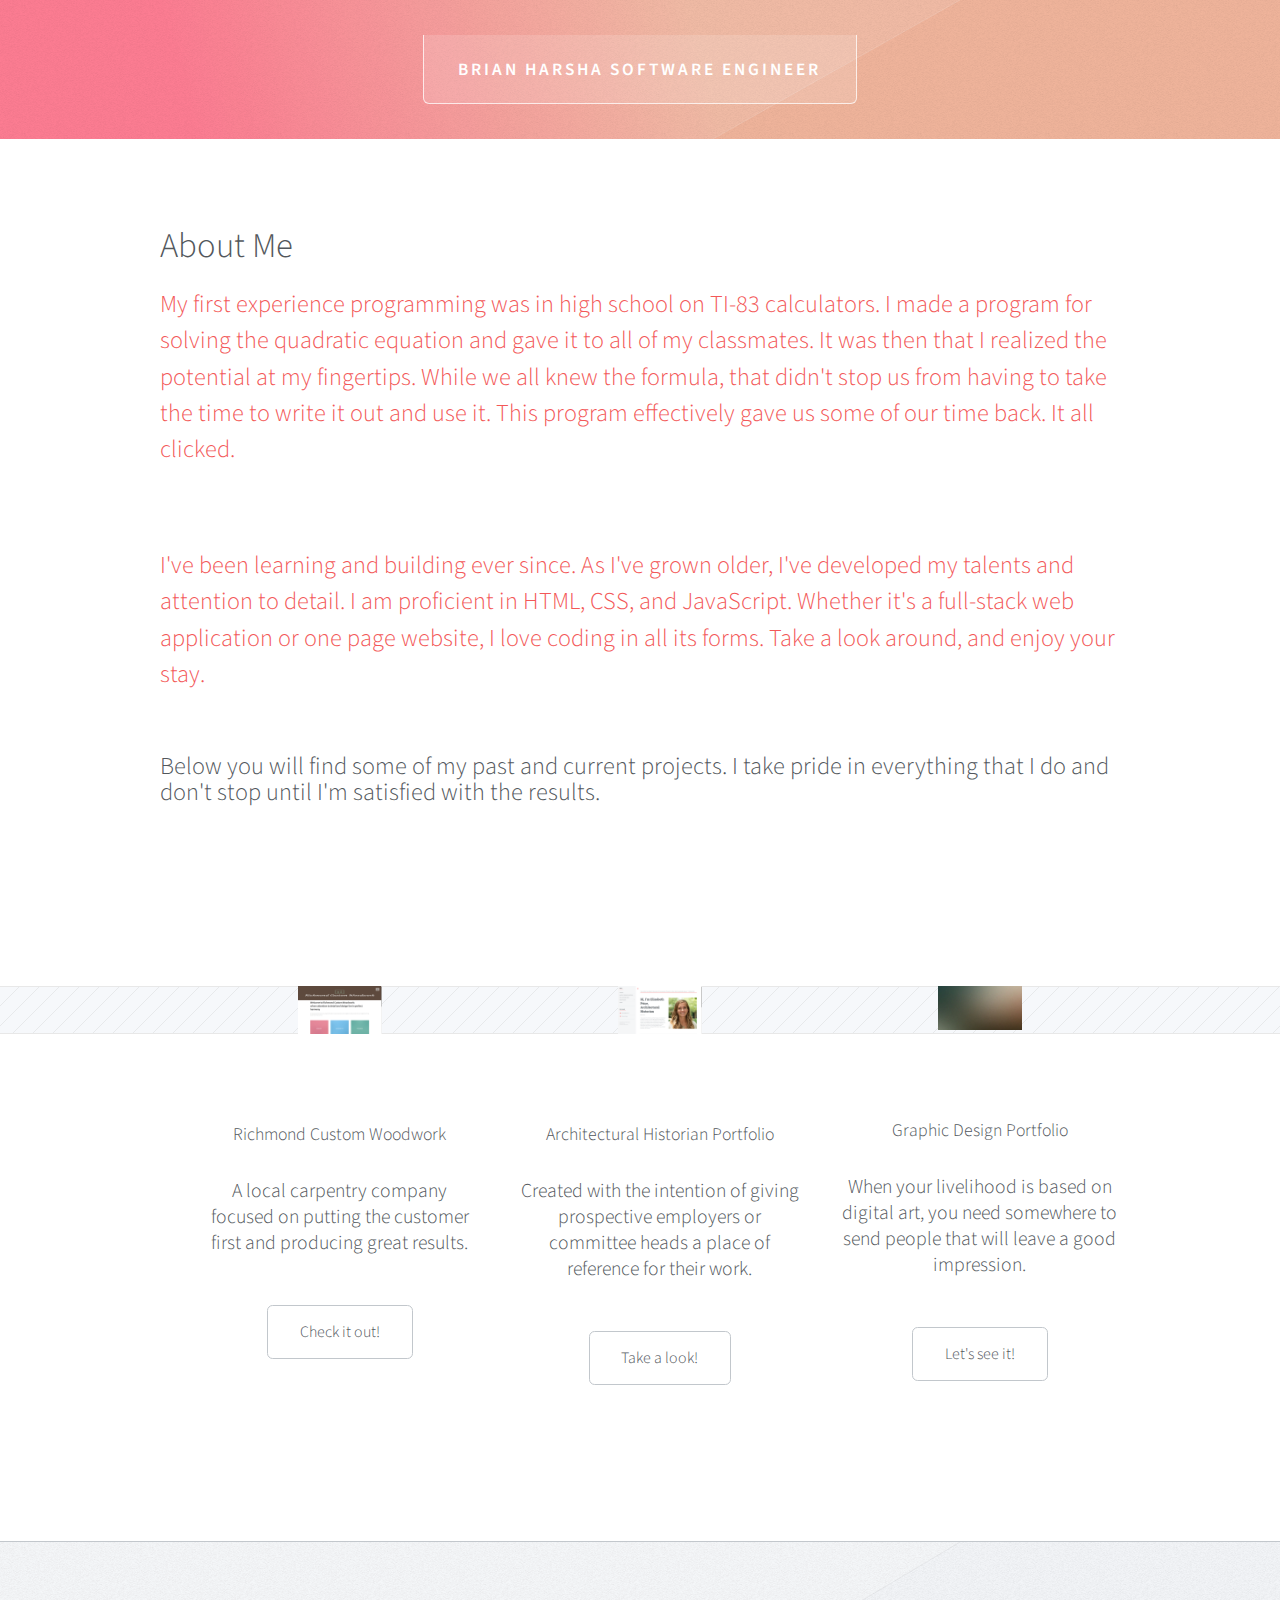
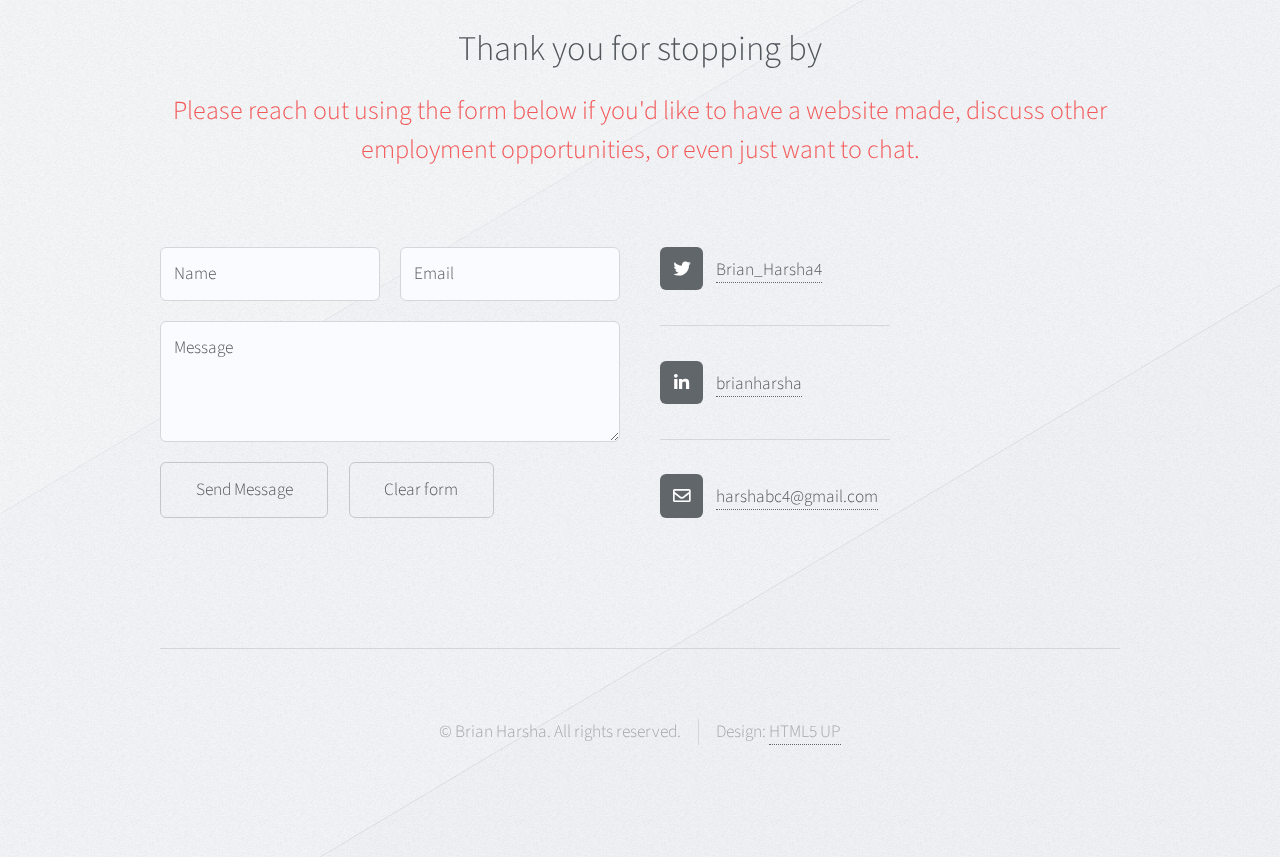
==== index.html @ 95f02c57 "add link to architectural historian page" ====
<!DOCTYPE HTML>
<!--
	Telephasic by HTML5 UP
	html5up.net | @ajlkn
	Free for personal and commercial use under the CCA 3.0 license (html5up.net/license)
-->
<html>
	<head>
		<title>Brian Harsha - Software Engineer</title>
		<meta charset="utf-8" />
		<meta name="viewport" content="width=device-width, initial-scale=1, user-scalable=yes" />
		<link rel="stylesheet" href="assets/css/main.css" />
		<link rel="shortcut icon" href="images\favicon3.ico">
		<link rel="apple-touch-icon" href="images\favicon3.ico">

	</head>
	<body class="no-sidebar is-preload">
		<div id="page-wrapper">

			<!-- Header -->
				<div id="header-wrapper">
					<div id="header" class="container">

						<!-- Logo -->
							<h1 id="logo"><a href="index.html#footer">Brian Harsha Software Engineer</a></h1>

						<!-- Nav -->
							<!-- <nav id="nav">
								<ul>
									<li>
										<a href="#">Dropdown</a>
										<ul>
											<li><a href="#">Lorem ipsum dolor</a></li>
											<li><a href="#">Magna phasellus</a></li>
											<li><a href="#">Etiam dolore nisl</a></li>
											<li>
												<a href="#">Phasellus consequat</a>
												<ul>
													<li><a href="#">Lorem ipsum dolor</a></li>
													<li><a href="#">Phasellus consequat</a></li>
													<li><a href="#">Magna phasellus</a></li>
													<li><a href="#">Etiam dolore nisl</a></li>
												</ul>
											</li>
											<li><a href="#">Veroeros feugiat</a></li>
										</ul>
									</li>
									<li><a href="left-sidebar.html">Left Sidebar</a></li>
									<li class="break"><a href="right-sidebar.html">Right Sidebar</a></li>
									<li><a href="no-sidebar.html">No Sidebar</a></li>
								</ul>
							</nav> -->

					</div>
				</div>

			<!-- Main -->
				<div class="wrapper">
					<div class="container" id="main">

						<!-- Content -->
							<article id="content">
								<header>
									<h2>About Me</h2>
									<!-- <img  class="image featured left" id="profile" src="images/BrianHarshaProfilePic.jpg" alt="" /></a> -->
									<!-- <a href="#" class="image featured left"><img id="profile" src="images/BrianHarshaProfilePic.jpg" alt="" /></a> -->
									<p class="profilep">My first experience programming was in high school on TI-83 calculators.
										I made a program for solving the quadratic equation and gave it to all of my classmates.  It was then that I realized the potential at my fingertips.  While we all knew the formula, that didn't stop us from having to take the time to write it out and use it.  This program effectively gave us some of our time back.  It all clicked.
										</p>
									<p class="profilep">I've been learning and building ever since.  As I've grown older, I've developed my talents and attention to detail.
										I am proficient in HTML, CSS, and JavaScript.  Whether it's a full-stack web application or one page website, I love coding in all its forms.  Take a look around, and enjoy your stay.
									</p>
								</header>
								<!-- <a href="#" class="image featured"><img id="profile" src="images/BrianHarshaProfilePic.jpg" alt="" /></a> -->
								<p id="projects">Below you will find some of my past and current projects.  I take pride in everything that I do and don't stop until I'm satisfied with the results.</p>
							</article>

						<div id="projects" class="row features">
							<section class="col-4 col-12-narrower feature">
								<div class="image-wrapper first">
									<a href="https://richmondcustomwoodwork.netlify.app" class="image featured" target="_blank"><img src="images/rcwresize.png" alt="carpentry and woodworking website screenshot thumbnail" /></a>
								</div>
								<header>
									<h3>Richmond Custom Woodwork</h3>
								</header>
								<p>A local carpentry company focused on putting the customer first and producing great results.</p>
								<ul class="actions">
									<li><a href="https://richmondcustomwoodwork.netlify.app" class="button" target="_blank">Check it out!</a></li>
								</ul>
							</section>
							<section class="col-4 col-12-narrower feature">
								<div class="image-wrapper">
									<a href="https://elisabethprice.netlify.app/" class="image featured" target="_blank"><img src="images/archhistthumbnailresize.png" alt="architectural historian portfolio website screenshot thumbnail" /></a>
								</div>
								<header>
									<h3>Architectural Historian Portfolio</h3>
								</header>
								<p>Created with the intention of giving prospective employers or committee heads a place of reference for their work.</p>
								<ul class="actions">
									<li><a href="https://elisabethprice.netlify.app/" class="button" target="_blank">Take a look!</a></li>
								</ul>
							</section>
							<section class="col-4 col-12-narrower feature">
								<div class="image-wrapper">
									<a href="#" class="image featured"><img src="images/pic05.jpg" alt="" /></a>
								</div>
								<header>
									<h3>Graphic Design Portfolio</h3>
								</header>
								<p>When your livelihood is based on digital art, you need somewhere to send people that will leave a good impression.</p>
								<ul class="actions">
									<li><a href="#" class="button">Let's see it!</a></li>
								</ul>
							</section>
						</div>
					</div>
				</div>

			<!-- Footer -->
				<div id="footer-wrapper">
					<div id="footer" class="container">
						<header class="major">
							<h2>Thank you for stopping by</h2>
							<p>Please reach out using the form below if you'd like to have a website made, discuss other employment opportunities, or even just want to chat.  </p>
							<!-- <p>Follow me on twitter to stay up to date on what I'm doing.</p> -->
							<!-- <p>  Also, don't hesitate to email me if that's your preference: harshabc4@gmail.com</p> -->
						</header>
						<div class="row">
							<section class="col-6 col-12-narrower">
								<form data-netlify="true" method="post" action="#">
									<div class="row gtr-50">
										<div class="col-6 col-12-mobile">
											<input name="name" placeholder="Name" type="text" />
										</div>
										<div class="col-6 col-12-mobile">
											<input name="email" placeholder="Email" type="text" />
										</div>
										<div class="col-12">
											<textarea name="message" placeholder="Message"></textarea>
										</div>
										<div class="col-12">
											<ul class="actions">
												<li><input type="submit" value="Send Message" /></li>
												<li><input type="reset" value="Clear form" /></li>
											</ul>
										</div>
									</div>
								</form>
							</section>
							<section class="col-6 col-12-narrower">
								<div class="row gtr-0">
									<ul class="divided icons col-6 col-12-mobile">
										<li class="icon brands fa-twitter"><a href="https://twitter.com/Brian_Harsha4"><span class="extra">twitter.com/</span>Brian_Harsha4</a></li>
										<li class="icon brands fa-linkedin"><a href="https://www.linkedin.com/in/brianharsha/"><span class="extra">linkedin.com/</span>brianharsha</a></li>
										<li class="icon fa-envelope"><a href="mailto:harshabc4@gmail.com"><span class="extra"></span>harshabc4@gmail.com</a></li>
									

										<!-- <li class="icon brands fa-facebook-f"><a href="#"><span class="extra">facebook.com/</span>untitled</a></li>
										<li class="icon brands fa-dribbble"><a href="#"><span class="extra">dribbble.com/</span>untitled</a></li>
									</ul> -->
									<!-- <ul class="divided icons col-6 col-12-mobile">
										<li class="icon brands fa-instagram"><a href="#"><span class="extra">instagram.com/</span>untitled</a></li>
										<li class="icon brands fa-youtube"><a href="#"><span class="extra">youtube.com/</span>untitled</a></li>
										<li class="icon brands fa-pinterest"><a href="#"><span class="extra">pinterest.com/</span>untitled</a></li>
									</ul> -->
								</div>
							</section>
						</div>
					</div>
					<div id="copyright" class="container">
						<ul class="menu">
							<li>&copy; Brian Harsha. All rights reserved.</li><li>Design: <a href="http://html5up.net">HTML5 UP</a></li>
						</ul>
					</div>
				</div>

		</div>

		<!-- Scripts -->
			<script src="assets/js/jquery.min.js"></script>
			<script src="assets/js/jquery.dropotron.min.js"></script>
			<script src="assets/js/browser.min.js"></script>
			<script src="assets/js/breakpoints.min.js"></script>
			<script src="assets/js/util.js"></script>
			<script src="assets/js/main.js"></script>

	</body>
</html>
---- assets/css/main.css ----
@import url("fontawesome-all.min.css");
@import url("font-awesome.css");
@import url("font-awesome.min.css");
@import url("https://fonts.googleapis.com/css?family=Source+Sans+Pro:300,300italic,400,400italic,600");

/*
	Telephasic by HTML5 UP
	html5up.net | @ajlkn
	Free for personal and commercial use under the CCA 3.0 license (html5up.net/license)
*/

html, body, div, span, applet, object,
iframe, h1, h2, h3, h4, h5, h6, p, blockquote,
pre, a, abbr, acronym, address, big, cite,
code, del, dfn, em, img, ins, kbd, q, s, samp,
small, strike, strong, sub, sup, tt, var, b,
u, i, center, dl, dt, dd, ol, ul, li, fieldset,
form, label, legend, table, caption, tbody,
tfoot, thead, tr, th, td, article, aside,
canvas, details, embed, figure, figcaption,
footer, header, hgroup, menu, nav, output, ruby,
section, summary, time, mark, audio, video {
	margin: 0;
	padding: 0;
	border: 0;
	font-size: 100%;
	font: inherit;
	vertical-align: baseline;}

article, aside, details, figcaption, figure,
footer, header, hgroup, menu, nav, section {
	display: block;}

body {
	line-height: 1;
}

ol, ul {
	list-style: none;
}

blockquote, q {
	quotes: none;
}

	blockquote:before, blockquote:after, q:before, q:after {
		content: '';
		content: none;
	}

table {
	border-collapse: collapse;
	border-spacing: 0;
}

body {
	-webkit-text-size-adjust: none;
}

mark {
	background-color: transparent;
	color: inherit;
}

input::-moz-focus-inner {
	border: 0;
	padding: 0;
}

input, select, textarea {
	-moz-appearance: none;
	-webkit-appearance: none;
	-ms-appearance: none;
	appearance: none;
}

#projects {
	margin: 0px auto;
	width: 100%;
}

#projects * {
	font-size: 0.9em;
}

/* Basic */

	@-ms-viewport {
		width: device-width;
	}

	html {
		box-sizing: border-box;
	}

	*, *:before, *:after {
		box-sizing: inherit;
	}

	body {
		background: #f5f7fa;
		font-family: 'Source Sans Pro', sans-serif;
		font-weight: 300;
		color: #52575c;
		line-height: 1.75em;
		font-size: 14pt;
	}

		body.is-preload *, body.is-preload *:before, body.is-preload *:after {
			-moz-animation: none !important;
			-webkit-animation: none !important;
			-ms-animation: none !important;
			animation: none !important;
			-moz-transition: none !important;
			-webkit-transition: none !important;
			-ms-transition: none !important;
			transition: none !important;
		}

	input, textarea, select {
		font-family: 'Source Sans Pro', sans-serif;
		font-weight: 300;
		color: #52575c;
		line-height: 1.75em;
		font-size: 15pt;
	}

	h1, h2, h3, h4, h5, h6 {
		font-weight: 300;
		color: #52575c;
	}

	h1 a, h2 a, h3 a, h4 a, h5 a, h6 a {
		color: inherit;
		text-decoration: none;
	}

	h2 {
		font-size: 2em;
		line-height: 1.25em;
	}

	h3 {
		font-size: 1.5em;
		line-height: 1.5em;
	}

	#projects {
		font-size: 1.4em;
	}

	.profilep {
		font-size: 1.4em;
	}

	a {
		-moz-transition: color 0.25s ease-in-out, border-color 0.25s ease-in-out, background-color 0.25s ease-in-out;
		-webkit-transition: color 0.25s ease-in-out, border-color 0.25s ease-in-out, background-color 0.25s ease-in-out;
		-ms-transition: color 0.25s ease-in-out, border-color 0.25s ease-in-out, background-color 0.25s ease-in-out;
		transition: color 0.25s ease-in-out, border-color 0.25s ease-in-out, background-color 0.25s ease-in-out;
		color: inherit;
		text-decoration: none;
		border-bottom: dotted 1px #62676c;
	}

		a:hover {
			color: #f35858;
			border-bottom-color: rgba(255, 255, 255, 0);
		}

	strong, b {
		font-weight: 400;
		color: #42474c;
	}

	em, i {
		font-style: italic;
	}

	sub {
		position: relative;
		top: 0.5em;
		font-size: 0.8em;
	}

	sup {
		position: relative;
		top: -0.5em;
		font-size: 0.8em;
	}

	hr {
		border: 0;
		border-top: solid 1px #c2c7cc;
	}

	blockquote {
		border-left: solid 0.5em #c2c7cc;
		padding: 1em 0 1em 2em;
		font-style: italic;
	}

	p, ul, ol, dl, table {
		margin-bottom: 1.5em;
	}

	br.clear {
		clear: both;
	}

	.features {
		margin-bottom: 1.5em;
	}

	.feature {
		text-align: center;
	}

/* Sections/Article */

	section, article {
		margin-bottom: 3em;
	}

	section > :last-child,
	article > :last-child,
	section:last-child,
	article:last-child {
		margin-bottom: 0;
	}

	.row > section, .row > article {
		margin-bottom: 0;
	}

	header {
		margin-bottom: 1.5em;
	}

		header > p {
			display: block;
			color: #f35858;
			padding: 0.75em 0 1em 0;
			font-size: 1.5em;
			line-height: 1.5em;
		}

		header.major {
			text-align: center;
		}

/* Container */

	.container {
		margin: 0 auto;
		max-width: 100%;
		width: 1200px;
	}

		@media screen and (max-width: 1280px) {

			.container {
				width: 960px;
			}

		}

		@media screen and (max-width: 1080px) {

			.container {
				width: 100%;
			}

		}

		@media screen and (max-width: 820px) {

			.container {
				width: 100%;
			}

		}

		@media screen and (max-width: 736px) {

			.container {
				width: 100%;
			}

		}

		@media screen and (max-width: 480px) {

			.container {
				width: 100%;
			}

		}

/* Row */

	.row {
		display: flex;
		flex-wrap: wrap;
		box-sizing: border-box;
		align-items: stretch;
	}

		.row > * {
			box-sizing: border-box;
		}

		.row.gtr-uniform > * > :last-child {
			margin-bottom: 0;
		}

		.row.aln-left {
			justify-content: flex-start;
		}

		.row.aln-center {
			justify-content: center;
		}

		.row.aln-right {
			justify-content: flex-end;
		}

		.row.aln-top {
			align-items: flex-start;
		}

		.row.aln-middle {
			align-items: center;
		}

		.row.aln-bottom {
			align-items: flex-end;
		}

		.row > .imp {
			order: -1;
		}

		.row > .col-1 {
			width: 8.33333%;
		}

		.row > .off-1 {
			margin-left: 8.33333%;
		}

		.row > .col-2 {
			width: 16.66667%;
		}

		.row > .off-2 {
			margin-left: 16.66667%;
		}

		.row > .col-3 {
			width: 25%;
		}

		.row > .off-3 {
			margin-left: 25%;
		}

		.row > .col-4 {
			width: 33.33333%;
		}

		.row > .off-4 {
			margin-left: 33.33333%;
		}

		.row > .col-5 {
			width: 41.66667%;
		}

		.row > .off-5 {
			margin-left: 41.66667%;
		}

		.row > .col-6 {
			width: 50%;
		}

		.row > .off-6 {
			margin-left: 50%;
		}

		.row > .col-7 {
			width: 58.33333%;
		}

		.row > .off-7 {
			margin-left: 58.33333%;
		}

		.row > .col-8 {
			width: 66.66667%;
		}

		.row > .off-8 {
			margin-left: 66.66667%;
		}

		.row > .col-9 {
			width: 75%;
		}

		.row > .off-9 {
			margin-left: 75%;
		}

		.row > .col-10 {
			width: 83.33333%;
		}

		.row > .off-10 {
			margin-left: 83.33333%;
		}

		.row > .col-11 {
			width: 91.66667%;
		}

		.row > .off-11 {
			margin-left: 91.66667%;
		}

		.row > .col-12 {
			width: 100%;
		}

		.row > .off-12 {
			margin-left: 100%;
		}

		.row.gtr-0 {
			margin-top: 0px;
			margin-left: 0px;
		}

			.row.gtr-0 > * {
				padding: 0px 0 0 0px;
			}

			.row.gtr-0.gtr-uniform {
				margin-top: 0px;
			}

				.row.gtr-0.gtr-uniform > * {
					padding-top: 0px;
				}

		.row.gtr-25 {
			margin-top: -12.5px;
			margin-left: -12.5px;
		}

			.row.gtr-25 > * {
				padding: 12.5px 0 0 12.5px;
			}

			.row.gtr-25.gtr-uniform {
				margin-top: -12.5px;
			}

				.row.gtr-25.gtr-uniform > * {
					padding-top: 12.5px;
				}

		.row.gtr-50 {
			margin-top: -25px;
			margin-left: -25px;
		}

			.row.gtr-50 > * {
				padding: 25px 0 0 25px;
			}

			.row.gtr-50.gtr-uniform {
				margin-top: -25px;
			}

				.row.gtr-50.gtr-uniform > * {
					padding-top: 25px;
				}

		.row {
			margin-top: -50px;
			margin-left: -50px;
		}

			.row > * {
				padding: 50px 0 0 50px;
			}

			.row.gtr-uniform {
				margin-top: -50px;
			}

				.row.gtr-uniform > * {
					padding-top: 50px;
				}

		.row.gtr-150 {
			margin-top: -75px;
			margin-left: -75px;
		}

			.row.gtr-150 > * {
				padding: 75px 0 0 75px;
			}

			.row.gtr-150.gtr-uniform {
				margin-top: -75px;
			}

				.row.gtr-150.gtr-uniform > * {
					padding-top: 75px;
				}

		.row.gtr-200 {
			margin-top: -100px;
			margin-left: -100px;
		}

			.row.gtr-200 > * {
				padding: 100px 0 0 100px;
			}

			.row.gtr-200.gtr-uniform {
				margin-top: -100px;
			}

				.row.gtr-200.gtr-uniform > * {
					padding-top: 100px;
				}

		@media screen and (max-width: 1280px) {

			.row {
				display: flex;
				flex-wrap: wrap;
				box-sizing: border-box;
				align-items: stretch;
			}

				.row > * {
					box-sizing: border-box;
				}

				.row.gtr-uniform > * > :last-child {
					margin-bottom: 0;
				}

				.row.aln-left {
					justify-content: flex-start;
				}

				.row.aln-center {
					justify-content: center;
				}

				.row.aln-right {
					justify-content: flex-end;
				}

				.row.aln-top {
					align-items: flex-start;
				}

				.row.aln-middle {
					align-items: center;
				}

				.row.aln-bottom {
					align-items: flex-end;
				}

				.row > .imp-normal {
					order: -1;
				}

				.row > .col-1-normal {
					width: 8.33333%;
				}

				.row > .off-1-normal {
					margin-left: 8.33333%;
				}

				.row > .col-2-normal {
					width: 16.66667%;
				}

				.row > .off-2-normal {
					margin-left: 16.66667%;
				}

				.row > .col-3-normal {
					width: 25%;
				}

				.row > .off-3-normal {
					margin-left: 25%;
				}

				.row > .col-4-normal {
					width: 33.33333%;
				}

				.row > .off-4-normal {
					margin-left: 33.33333%;
				}

				.row > .col-5-normal {
					width: 41.66667%;
				}

				.row > .off-5-normal {
					margin-left: 41.66667%;
				}

				.row > .col-6-normal {
					width: 50%;
				}

				.row > .off-6-normal {
					margin-left: 50%;
				}

				.row > .col-7-normal {
					width: 58.33333%;
				}

				.row > .off-7-normal {
					margin-left: 58.33333%;
				}

				.row > .col-8-normal {
					width: 66.66667%;
				}

				.row > .off-8-normal {
					margin-left: 66.66667%;
				}

				.row > .col-9-normal {
					width: 75%;
				}

				.row > .off-9-normal {
					margin-left: 75%;
				}

				.row > .col-10-normal {
					width: 83.33333%;
				}

				.row > .off-10-normal {
					margin-left: 83.33333%;
				}

				.row > .col-11-normal {
					width: 91.66667%;
				}

				.row > .off-11-normal {
					margin-left: 91.66667%;
				}

				.row > .col-12-normal {
					width: 100%;
				}

				.row > .off-12-normal {
					margin-left: 100%;
				}

				.row.gtr-0 {
					margin-top: 0px;
					margin-left: 0px;
				}

					.row.gtr-0 > * {
						padding: 0px 0 0 0px;
					}

					.row.gtr-0.gtr-uniform {
						margin-top: 0px;
					}

						.row.gtr-0.gtr-uniform > * {
							padding-top: 0px;
						}

				.row.gtr-25 {
					margin-top: -10px;
					margin-left: -10px;
				}

					.row.gtr-25 > * {
						padding: 10px 0 0 10px;
					}

					.row.gtr-25.gtr-uniform {
						margin-top: -10px;
					}

						.row.gtr-25.gtr-uniform > * {
							padding-top: 10px;
						}

				.row.gtr-50 {
					margin-top: -20px;
					margin-left: -20px;
				}

					.row.gtr-50 > * {
						padding: 20px 0 0 20px;
					}

					.row.gtr-50.gtr-uniform {
						margin-top: -20px;
					}

						.row.gtr-50.gtr-uniform > * {
							padding-top: 20px;
						}

				.row {
					margin-top: -40px;
					margin-left: -40px;
				}

					.row > * {
						padding: 40px 0 0 40px;
					}

					.row.gtr-uniform {
						margin-top: -40px;
					}

						.row.gtr-uniform > * {
							padding-top: 40px;
						}

				.row.gtr-150 {
					margin-top: -60px;
					margin-left: -60px;
				}

					.row.gtr-150 > * {
						padding: 60px 0 0 60px;
					}

					.row.gtr-150.gtr-uniform {
						margin-top: -60px;
					}

						.row.gtr-150.gtr-uniform > * {
							padding-top: 60px;
						}

				.row.gtr-200 {
					margin-top: -80px;
					margin-left: -80px;
				}

					.row.gtr-200 > * {
						padding: 80px 0 0 80px;
					}

					.row.gtr-200.gtr-uniform {
						margin-top: -80px;
					}

						.row.gtr-200.gtr-uniform > * {
							padding-top: 80px;
						}

		}

		@media screen and (max-width: 1080px) {

			.row {
				display: flex;
				flex-wrap: wrap;
				box-sizing: border-box;
				align-items: stretch;
			}

				.row > * {
					box-sizing: border-box;
				}

				.row.gtr-uniform > * > :last-child {
					margin-bottom: 0;
				}

				.row.aln-left {
					justify-content: flex-start;
				}

				.row.aln-center {
					justify-content: center;
				}

				.row.aln-right {
					justify-content: flex-end;
				}

				.row.aln-top {
					align-items: flex-start;
				}

				.row.aln-middle {
					align-items: center;
				}

				.row.aln-bottom {
					align-items: flex-end;
				}

				.row > .imp-narrow {
					order: -1;
				}

				.row > .col-1-narrow {
					width: 8.33333%;
				}

				.row > .off-1-narrow {
					margin-left: 8.33333%;
				}

				.row > .col-2-narrow {
					width: 16.66667%;
				}

				.row > .off-2-narrow {
					margin-left: 16.66667%;
				}

				.row > .col-3-narrow {
					width: 25%;
				}

				.row > .off-3-narrow {
					margin-left: 25%;
				}

				.row > .col-4-narrow {
					width: 33.33333%;
				}

				.row > .off-4-narrow {
					margin-left: 33.33333%;
				}

				.row > .col-5-narrow {
					width: 41.66667%;
				}

				.row > .off-5-narrow {
					margin-left: 41.66667%;
				}

				.row > .col-6-narrow {
					width: 50%;
				}

				.row > .off-6-narrow {
					margin-left: 50%;
				}

				.row > .col-7-narrow {
					width: 58.33333%;
				}

				.row > .off-7-narrow {
					margin-left: 58.33333%;
				}

				.row > .col-8-narrow {
					width: 66.66667%;
				}

				.row > .off-8-narrow {
					margin-left: 66.66667%;
				}

				.row > .col-9-narrow {
					width: 75%;
				}

				.row > .off-9-narrow {
					margin-left: 75%;
				}

				.row > .col-10-narrow {
					width: 83.33333%;
				}

				.row > .off-10-narrow {
					margin-left: 83.33333%;
				}

				.row > .col-11-narrow {
					width: 91.66667%;
				}

				.row > .off-11-narrow {
					margin-left: 91.66667%;
				}

				.row > .col-12-narrow {
					width: 100%;
				}

				.row > .off-12-narrow {
					margin-left: 100%;
				}

				.row.gtr-0 {
					margin-top: 0px;
					margin-left: 0px;
				}

					.row.gtr-0 > * {
						padding: 0px 0 0 0px;
					}

					.row.gtr-0.gtr-uniform {
						margin-top: 0px;
					}

						.row.gtr-0.gtr-uniform > * {
							padding-top: 0px;
						}

				.row.gtr-25 {
					margin-top: -10px;
					margin-left: -10px;
				}

					.row.gtr-25 > * {
						padding: 10px 0 0 10px;
					}

					.row.gtr-25.gtr-uniform {
						margin-top: -10px;
					}

						.row.gtr-25.gtr-uniform > * {
							padding-top: 10px;
						}

				.row.gtr-50 {
					margin-top: -20px;
					margin-left: -20px;
				}

					.row.gtr-50 > * {
						padding: 20px 0 0 20px;
					}

					.row.gtr-50.gtr-uniform {
						margin-top: -20px;
					}

						.row.gtr-50.gtr-uniform > * {
							padding-top: 20px;
						}

				.row {
					margin-top: -40px;
					margin-left: -40px;
				}

					.row > * {
						padding: 40px 0 0 40px;
					}

					.row.gtr-uniform {
						margin-top: -40px;
					}

						.row.gtr-uniform > * {
							padding-top: 40px;
						}

				.row.gtr-150 {
					margin-top: -60px;
					margin-left: -60px;
				}

					.row.gtr-150 > * {
						padding: 60px 0 0 60px;
					}

					.row.gtr-150.gtr-uniform {
						margin-top: -60px;
					}

						.row.gtr-150.gtr-uniform > * {
							padding-top: 60px;
						}

				.row.gtr-200 {
					margin-top: -80px;
					margin-left: -80px;
				}

					.row.gtr-200 > * {
						padding: 80px 0 0 80px;
					}

					.row.gtr-200.gtr-uniform {
						margin-top: -80px;
					}

						.row.gtr-200.gtr-uniform > * {
							padding-top: 80px;
						}

		}

		@media screen and (max-width: 820px) {

			.row {
				display: flex;
				flex-wrap: wrap;
				box-sizing: border-box;
				align-items: stretch;
			}

				.row > * {
					box-sizing: border-box;
				}

				.row.gtr-uniform > * > :last-child {
					margin-bottom: 0;
				}

				.row.aln-left {
					justify-content: flex-start;
				}

				.row.aln-center {
					justify-content: center;
				}

				.row.aln-right {
					justify-content: flex-end;
				}

				.row.aln-top {
					align-items: flex-start;
				}

				.row.aln-middle {
					align-items: center;
				}

				.row.aln-bottom {
					align-items: flex-end;
				}

				.row > .imp-narrower {
					order: -1;
				}

				.row > .col-1-narrower {
					width: 8.33333%;
				}

				.row > .off-1-narrower {
					margin-left: 8.33333%;
				}

				.row > .col-2-narrower {
					width: 16.66667%;
				}

				.row > .off-2-narrower {
					margin-left: 16.66667%;
				}

				.row > .col-3-narrower {
					width: 25%;
				}

				.row > .off-3-narrower {
					margin-left: 25%;
				}

				.row > .col-4-narrower {
					width: 33.33333%;
				}

				.row > .off-4-narrower {
					margin-left: 33.33333%;
				}

				.row > .col-5-narrower {
					width: 41.66667%;
				}

				.row > .off-5-narrower {
					margin-left: 41.66667%;
				}

				.row > .col-6-narrower {
					width: 50%;
				}

				.row > .off-6-narrower {
					margin-left: 50%;
				}

				.row > .col-7-narrower {
					width: 58.33333%;
				}

				.row > .off-7-narrower {
					margin-left: 58.33333%;
				}

				.row > .col-8-narrower {
					width: 66.66667%;
				}

				.row > .off-8-narrower {
					margin-left: 66.66667%;
				}

				.row > .col-9-narrower {
					width: 75%;
				}

				.row > .off-9-narrower {
					margin-left: 75%;
				}

				.row > .col-10-narrower {
					width: 83.33333%;
				}

				.row > .off-10-narrower {
					margin-left: 83.33333%;
				}

				.row > .col-11-narrower {
					width: 91.66667%;
				}

				.row > .off-11-narrower {
					margin-left: 91.66667%;
				}

				.row > .col-12-narrower {
					width: 100%;
				}

				.row > .off-12-narrower {
					margin-left: 100%;
				}

				.row.gtr-0 {
					margin-top: 0px;
					margin-left: 0px;
				}

					.row.gtr-0 > * {
						padding: 0px 0 0 0px;
					}

					.row.gtr-0.gtr-uniform {
						margin-top: 0px;
					}

						.row.gtr-0.gtr-uniform > * {
							padding-top: 0px;
						}

				.row.gtr-25 {
					margin-top: -7.5px;
					margin-left: -7.5px;
				}

					.row.gtr-25 > * {
						padding: 7.5px 0 0 7.5px;
					}

					.row.gtr-25.gtr-uniform {
						margin-top: -7.5px;
					}

						.row.gtr-25.gtr-uniform > * {
							padding-top: 7.5px;
						}

				.row.gtr-50 {
					margin-top: -15px;
					margin-left: -15px;
				}

					.row.gtr-50 > * {
						padding: 15px 0 0 15px;
					}

					.row.gtr-50.gtr-uniform {
						margin-top: -15px;
					}

						.row.gtr-50.gtr-uniform > * {
							padding-top: 15px;
						}

				.row {
					margin-top: -30px;
					margin-left: -30px;
				}

					.row > * {
						padding: 30px 0 0 30px;
					}

					.row.gtr-uniform {
						margin-top: -30px;
					}

						.row.gtr-uniform > * {
							padding-top: 30px;
						}

				.row.gtr-150 {
					margin-top: -45px;
					margin-left: -45px;
				}

					.row.gtr-150 > * {
						padding: 45px 0 0 45px;
					}

					.row.gtr-150.gtr-uniform {
						margin-top: -45px;
					}

						.row.gtr-150.gtr-uniform > * {
							padding-top: 45px;
						}

				.row.gtr-200 {
					margin-top: -60px;
					margin-left: -60px;
				}

					.row.gtr-200 > * {
						padding: 60px 0 0 60px;
					}

					.row.gtr-200.gtr-uniform {
						margin-top: -60px;
					}

						.row.gtr-200.gtr-uniform > * {
							padding-top: 60px;
						}

		}

		@media screen and (max-width: 736px) {

			.row {
				display: flex;
				flex-wrap: wrap;
				box-sizing: border-box;
				align-items: stretch;
			}

				.row > * {
					box-sizing: border-box;
				}

				.row.gtr-uniform > * > :last-child {
					margin-bottom: 0;
				}

				.row.aln-left {
					justify-content: flex-start;
				}

				.row.aln-center {
					justify-content: center;
				}

				.row.aln-right {
					justify-content: flex-end;
				}

				.row.aln-top {
					align-items: flex-start;
				}

				.row.aln-middle {
					align-items: center;
				}

				.row.aln-bottom {
					align-items: flex-end;
				}

				.row > .imp-mobile {
					order: -1;
				}

				.row > .col-1-mobile {
					width: 8.33333%;
				}

				.row > .off-1-mobile {
					margin-left: 8.33333%;
				}

				.row > .col-2-mobile {
					width: 16.66667%;
				}

				.row > .off-2-mobile {
					margin-left: 16.66667%;
				}

				.row > .col-3-mobile {
					width: 25%;
				}

				.row > .off-3-mobile {
					margin-left: 25%;
				}

				.row > .col-4-mobile {
					width: 33.33333%;
				}

				.row > .off-4-mobile {
					margin-left: 33.33333%;
				}

				.row > .col-5-mobile {
					width: 41.66667%;
				}

				.row > .off-5-mobile {
					margin-left: 41.66667%;
				}

				.row > .col-6-mobile {
					width: 50%;
				}

				.row > .off-6-mobile {
					margin-left: 50%;
				}

				.row > .col-7-mobile {
					width: 58.33333%;
				}

				.row > .off-7-mobile {
					margin-left: 58.33333%;
				}

				.row > .col-8-mobile {
					width: 66.66667%;
				}

				.row > .off-8-mobile {
					margin-left: 66.66667%;
				}

				.row > .col-9-mobile {
					width: 75%;
				}

				.row > .off-9-mobile {
					margin-left: 75%;
				}

				.row > .col-10-mobile {
					width: 83.33333%;
				}

				.row > .off-10-mobile {
					margin-left: 83.33333%;
				}

				.row > .col-11-mobile {
					width: 91.66667%;
				}

				.row > .off-11-mobile {
					margin-left: 91.66667%;
				}

				.row > .col-12-mobile {
					width: 100%;
				}

				.row > .off-12-mobile {
					margin-left: 100%;
				}

				.row.gtr-0 {
					margin-top: 0px;
					margin-left: 0px;
				}

					.row.gtr-0 > * {
						padding: 0px 0 0 0px;
					}

					.row.gtr-0.gtr-uniform {
						margin-top: 0px;
					}

						.row.gtr-0.gtr-uniform > * {
							padding-top: 0px;
						}

				.row.gtr-25 {
					margin-top: -5px;
					margin-left: -5px;
				}

					.row.gtr-25 > * {
						padding: 5px 0 0 5px;
					}

					.row.gtr-25.gtr-uniform {
						margin-top: -5px;
					}

						.row.gtr-25.gtr-uniform > * {
							padding-top: 5px;
						}

				.row.gtr-50 {
					margin-top: -10px;
					margin-left: -10px;
				}

					.row.gtr-50 > * {
						padding: 10px 0 0 10px;
					}

					.row.gtr-50.gtr-uniform {
						margin-top: -10px;
					}

						.row.gtr-50.gtr-uniform > * {
							padding-top: 10px;
						}

				.row {
					margin-top: -20px;
					margin-left: -20px;
				}

					.row > * {
						padding: 20px 0 0 20px;
					}

					.row.gtr-uniform {
						margin-top: -20px;
					}

						.row.gtr-uniform > * {
							padding-top: 20px;
						}

				.row.gtr-150 {
					margin-top: -30px;
					margin-left: -30px;
				}

					.row.gtr-150 > * {
						padding: 30px 0 0 30px;
					}

					.row.gtr-150.gtr-uniform {
						margin-top: -30px;
					}

						.row.gtr-150.gtr-uniform > * {
							padding-top: 30px;
						}

				.row.gtr-200 {
					margin-top: -40px;
					margin-left: -40px;
				}

					.row.gtr-200 > * {
						padding: 40px 0 0 40px;
					}

					.row.gtr-200.gtr-uniform {
						margin-top: -40px;
					}

						.row.gtr-200.gtr-uniform > * {
							padding-top: 40px;
						}

		}

		@media screen and (max-width: 480px) {

			.row {
				display: flex;
				flex-wrap: wrap;
				box-sizing: border-box;
				align-items: stretch;
			}

				.row > * {
					box-sizing: border-box;
				}

				.row.gtr-uniform > * > :last-child {
					margin-bottom: 0;
				}

				.row.aln-left {
					justify-content: flex-start;
				}

				.row.aln-center {
					justify-content: center;
				}

				.row.aln-right {
					justify-content: flex-end;
				}

				.row.aln-top {
					align-items: flex-start;
				}

				.row.aln-middle {
					align-items: center;
				}

				.row.aln-bottom {
					align-items: flex-end;
				}

				.row > .imp-mobilep {
					order: -1;
				}

				.row > .col-1-mobilep {
					width: 8.33333%;
				}

				.row > .off-1-mobilep {
					margin-left: 8.33333%;
				}

				.row > .col-2-mobilep {
					width: 16.66667%;
				}

				.row > .off-2-mobilep {
					margin-left: 16.66667%;
				}

				.row > .col-3-mobilep {
					width: 25%;
				}

				.row > .off-3-mobilep {
					margin-left: 25%;
				}

				.row > .col-4-mobilep {
					width: 33.33333%;
				}

				.row > .off-4-mobilep {
					margin-left: 33.33333%;
				}

				.row > .col-5-mobilep {
					width: 41.66667%;
				}

				.row > .off-5-mobilep {
					margin-left: 41.66667%;
				}

				.row > .col-6-mobilep {
					width: 50%;
				}

				.row > .off-6-mobilep {
					margin-left: 50%;
				}

				.row > .col-7-mobilep {
					width: 58.33333%;
				}

				.row > .off-7-mobilep {
					margin-left: 58.33333%;
				}

				.row > .col-8-mobilep {
					width: 66.66667%;
				}

				.row > .off-8-mobilep {
					margin-left: 66.66667%;
				}

				.row > .col-9-mobilep {
					width: 75%;
				}

				.row > .off-9-mobilep {
					margin-left: 75%;
				}

				.row > .col-10-mobilep {
					width: 83.33333%;
				}

				.row > .off-10-mobilep {
					margin-left: 83.33333%;
				}

				.row > .col-11-mobilep {
					width: 91.66667%;
				}

				.row > .off-11-mobilep {
					margin-left: 91.66667%;
				}

				.row > .col-12-mobilep {
					width: 100%;
				}

				.row > .off-12-mobilep {
					margin-left: 100%;
				}

				.row.gtr-0 {
					margin-top: 0px;
					margin-left: 0px;
				}

					.row.gtr-0 > * {
						padding: 0px 0 0 0px;
					}

					.row.gtr-0.gtr-uniform {
						margin-top: 0px;
					}

						.row.gtr-0.gtr-uniform > * {
							padding-top: 0px;
						}

				.row.gtr-25 {
					margin-top: -5px;
					margin-left: -5px;
				}

					.row.gtr-25 > * {
						padding: 5px 0 0 5px;
					}

					.row.gtr-25.gtr-uniform {
						margin-top: -5px;
					}

						.row.gtr-25.gtr-uniform > * {
							padding-top: 5px;
						}

				.row.gtr-50 {
					margin-top: -10px;
					margin-left: -10px;
				}

					.row.gtr-50 > * {
						padding: 10px 0 0 10px;
					}

					.row.gtr-50.gtr-uniform {
						margin-top: -10px;
					}

						.row.gtr-50.gtr-uniform > * {
							padding-top: 10px;
						}

				.row {
					margin-top: -20px;
					margin-left: -20px;
				}

					.row > * {
						padding: 20px 0 0 20px;
					}

					.row.gtr-uniform {
						margin-top: -20px;
					}

						.row.gtr-uniform > * {
							padding-top: 20px;
						}

				.row.gtr-150 {
					margin-top: -30px;
					margin-left: -30px;
				}

					.row.gtr-150 > * {
						padding: 30px 0 0 30px;
					}

					.row.gtr-150.gtr-uniform {
						margin-top: -30px;
					}

						.row.gtr-150.gtr-uniform > * {
							padding-top: 30px;
						}

				.row.gtr-200 {
					margin-top: -40px;
					margin-left: -40px;
				}

					.row.gtr-200 > * {
						padding: 40px 0 0 40px;
					}

					.row.gtr-200.gtr-uniform {
						margin-top: -40px;
					}

						.row.gtr-200.gtr-uniform > * {
							padding-top: 40px;
						}

		}

/* Image */

	.image {
		-moz-transition: opacity 0.25s ease-in-out;
		-webkit-transition: opacity 0.25s ease-in-out;
		-ms-transition: opacity 0.25s ease-in-out;
		transition: opacity 0.25s ease-in-out;
		display: inline-block;
		outline: 0;
		border: 0;
	}

		.image img {
			display: block;
			width: 100%;
		}

		.image.fit {
			display: block;
			width: 100%;
		}

		.image.featured {
			display: block;
			width: 30%;
			/* margin: 0 0 3em 0; */
			margin: 5em auto;

		}
		.image.left {
			float: left;
			margin: 0 2em 2em 0;
		}

		.image.centered {
			display: block;
			margin: 0 0 3em 0;
		}

			.image.centered img {
				margin: 0 auto;
				width: auto;
			}

	a.image:hover {
		opacity: 0.85;
	}

	#profile {
		border-radius:50px;
		/* float: left; */
		margin: 1.25em 2em 0.75em 0em;
	}

/* List */

	ul {
		list-style: disc;
		padding-left: 1em;
	}

		ul li {
			padding-left: 0.5em;
		}

	ol {
		list-style: decimal;
		padding-left: 1.25em;
	}

		ol li {
			padding-left: 0.25em;
		}

/* Actions */

	ul.actions {
		padding-top: 1em;
		list-style: none;
		padding-left: 0;
	}

		ul.actions.major {
			text-align: center;
		}

		ul.actions li {
			display: inline-block;
			margin-left: 1em;
			padding-left: 0;
		}

			ul.actions li:first-child {
				margin-left: 0;
			}

/* Divided */

	ul.divided {
		list-style: none;
		padding-left: 0;
	}

		ul.divided li {
			border-top: solid 1px #d2d7dc;
			padding-top: 2em;
			margin-top: 2em;
			padding-left: 0;
		}

			ul.divided li:first-child {
				padding-top: 0;
				margin-top: 0;
				border-top: 0;
			}

/* Icons */

	ul.icons {
		list-style: none;
		padding-left: 0;
	}

		ul.icons li {
			padding-left: 0;
		}

			ul.icons li:before {
				display: inline-block;
				color: #fff;
				background: #61666b;
				width: 2.5em;
				height: 2.5em;
				border-radius: 0.35em;
				text-align: center;
				line-height: 2.5em;
				margin-right: 0.75em;
			}

/* Menu */

	ul.menu {
		list-style: none;
		padding-left: 0;
	}

		ul.menu li {
			display: inline-block;
			border-left: solid 1px #d2d7dc;
			padding-left: 1em;
			margin-left: 1em;
		}

			ul.menu li:first-child {
				border-left: 0;
				padding-left: 0;
				margin-left: 0;
			}

/* Form */

	form .actions {
		padding-top: 0;
	}

	form label {
		display: block;
		font-weight: 300;
		color: #52575c;
		margin: 0 0 0.5em 0;
	}

	form input[type="text"],
	form input[type="email"],
	form input[type="password"],
	form select,
	form textarea {
		-moz-transition: background-color 0.25s ease-in-out;
		-webkit-transition: background-color 0.25s ease-in-out;
		-ms-transition: background-color 0.25s ease-in-out;
		transition: background-color 0.25s ease-in-out;
		-webkit-appearance: none;
		display: block;
		background: #f9fbfe;
		border: solid 1px #d2d7dc;
		border-radius: 0.35em;
		width: 100%;
		line-height: 1.5em;
		padding: 0.75em;
	}

		form input[type="text"]:focus,
		form input[type="email"]:focus,
		form input[type="password"]:focus,
		form select:focus,
		form textarea:focus {
			background: #fff;
		}

	form textarea {
		min-height: 7em;
	}

	form ::-webkit-input-placeholder {
		color: #555 !important;
	}

	form :-moz-placeholder {
		color: #555 !important;
	}

	form ::-moz-placeholder {
		color: #555 !important;
	}

	form :-ms-input-placeholder {
		color: #555 !important;
	}

	form ::-moz-focus-inner {
		border: 0;
	}

/* Table */

	table {
		width: 100%;
	}

		table.default {
			width: 100%;
		}

			table.default tbody tr {
				border-top: solid 1px #D2D7DC;
			}

				table.default tbody tr:nth-child(2n+1) {
					background: #f9fbfe;
				}

			table.default td {
				padding: 0.5em 1em 0.5em 1em;
			}

			table.default th {
				text-align: left;
				font-weight: 400;
				padding: 0.5em 1em 0.5em 1em;
			}

			table.default tfoot {
				border-top: solid 1px #D2D7DC;
			}

/* Button */

	input[type="button"],
	input[type="submit"],
	input[type="reset"],
	button,
	.button {
		-moz-transition: color 0.25s ease-in-out, border-color 0.25s ease-in-out, background-color 0.25s ease-in-out;
		-webkit-transition: color 0.25s ease-in-out, border-color 0.25s ease-in-out, background-color 0.25s ease-in-out;
		-ms-transition: color 0.25s ease-in-out, border-color 0.25s ease-in-out, background-color 0.25s ease-in-out;
		transition: color 0.25s ease-in-out, border-color 0.25s ease-in-out, background-color 0.25s ease-in-out;
		display: inline-block;
		color: inherit;
		background: none;
		text-decoration: none;
		border: solid 1px #c2c7cc;
		border-radius: 0.35em;
		padding: 0.8em 2em 0.8em 2em;
		cursor: pointer;
		outline: 0;
	}

		input[type="button"]:hover,
		input[type="submit"]:hover,
		input[type="reset"]:hover,
		button:hover,
		.button:hover {
			color: #f35858;
			border-color: rgba(243, 88, 88, 0.5);
		}

/* Icons */

	.icon {
		text-decoration: none;
		text-decoration: none;
	}

		.icon:before {
			-moz-osx-font-smoothing: grayscale;
			-webkit-font-smoothing: antialiased;
			display: inline-block;
			font-style: normal;
			font-variant: normal;
			text-rendering: auto;
			line-height: 1;
			text-transform: none !important;
			font-family: 'Font Awesome 5 Free';
			font-weight: 400;
		}

		.icon:before {
			line-height: inherit;
		}

		.icon > .label {
			display: none;
		}

		.icon.solid:before {
			font-weight: 900;
		}

		.icon.brands:before {
			font-family: 'Font Awesome 5 Brands';
		}

/* Wrappers */

	.wrapper {
		position: relative;
		background: #fff;
		overflow-x: hidden;
		padding: 6em 0 6em 0;
	}

	.image-wrapper {
		position: relative;
	}

		.image-wrapper .image {
			position: relative;
			z-index: 2;
		}

		.image-wrapper.first:before {
			content: '';
			display: block;
			width: 2000%;
			height: 100%;
			position: absolute;
			left: -1000%;
			top: 0;
			z-index: 1;
			box-shadow: inset 0px 0px 0px 1px #e8e8e8;
			background: #f6f8fb url("images/image-wrapper.svg");
		}

	#header-wrapper {
		position: relative;
		padding: 4em 0 2em 0;
		background-image: url("images/header.svg");
		background-image: url("images/overlay.png"), url("images/header.svg"), -moz-linear-gradient(75deg, #FF7088 15%, #F2B69D 55%);
		background-image: url("images/overlay.png"), url("images/header.svg"), -webkit-linear-gradient(75deg, #FF7088 15%, #F2B69D 55%);
		background-image: url("images/overlay.png"), url("images/header.svg"), -ms-linear-gradient(75deg, #FF7088 15%, #F2B69D 55%);
		background-image: url("images/overlay.png"), url("images/header.svg"), linear-gradient(75deg, #FF7088 15%, #F2B69D 55%);
		background-color: #f08c89;
		background-size: 100% 620%;
		background-size: 128px 128px, 100% 620%, auto;
		background-repeat: repeat, no-repeat, no-repeat;
	}

	.homepage #header-wrapper {
		padding: 10em 0 6em 0;
		background-size: 128px 128px, 100% 100%, auto;
	}

	#promo-wrapper {
		position: relative;
		background-image: url("images/overlay.png"), url("../../images/promo.jpg");
		background-size: 192px 192px, cover;
		background-position: top left, center center;
		color: #fff;
		text-align: center;
		padding: 6em 0 6em 0;
	}

	#footer-wrapper {
		-webkit-transform: translate3d(0, 0, 0);
		position: relative;
		border-top: solid 1px #c2c7cc;
		padding: 6em 0 6em 0;
		background-image: url("images/overlay.png"), url("images/footer.svg");
		background-size: 128px 128px,				100% 100%;
	}

/* Header */

	#logo {
		/* position: absolute; */
		z-index: 1;
		top: 0;
		/* left: 50%; */
		margin: 0px auto;
		width: 25em;
		/* margin-left: -7.5em; */
	}

		#logo a {
			display: block;
			width: 100%;
			height: 4em;
			line-height: 4em;
			background: rgba(255, 255, 255, 0.15);
			border: solid 1px;
			border-color: #fff;
			border-color: rgba(255, 255, 255, 0.75);
			border-top: 0;
			border-radius: 0 0 0.35em 0.35em;
			color: #fff;
			display: inline-block;
			font-weight: 600;
			letter-spacing: 3px;
			text-align: center;
			text-transform: uppercase;
		}

	#nav {
		text-align: center;
		position: absolute;
		top: 0;
		left: 0;
		width: 100%;
		height: 4em;
		line-height: 4em;
	}

		#nav > ul {
			margin: 0;
		}

			#nav > ul > li {
				display: inline-block;
				margin-left: 1em;
			}

				#nav > ul > li > ul {
					display: none;
				}

				#nav > ul > li > span, #nav > ul > li > a {
					color: #fff;
					text-decoration: none;
					outline: 0;
					border: 0;
					border: solid 1px rgba(255, 255, 255, 0);
					border-radius: 0.35em;
					padding: 0.3em 1em 0.3em 1em;
					-moz-transition: border-color 0.25s ease-in-out, background-color 0.25s ease-in-out;
					-webkit-transition: border-color 0.25s ease-in-out, background-color 0.25s ease-in-out;
					-o-transition: border-color 0.25s ease-in-out, background-color 0.25s ease-in-out;
					-ms-transition: border-color 0.25s ease-in-out, background-color 0.25s ease-in-out;
					transition: border-color 0.25s ease-in-out, background-color 0.25s ease-in-out;
				}

				#nav > ul > li.active > span, #nav > ul > li.active > a {
					border-color: rgba(255, 255, 255, 0.75);
					background-color: rgba(255, 255, 255, 0.15);
					color: #fff;
				}

				#nav > ul > li:first-child {
					margin-left: 0;
				}

				#nav > ul > li.break {
					margin-left: 20em;
				}

	.dropotron {
		text-align: left;
		line-height: 2em;
		border-radius: 0.35em;
		min-width: 12em;
		background: #fff;
		line-height: 1em;
		padding: 0.85em 0 0.85em 0;
		box-shadow: 0px 1px 3px 0px rgba(0, 0, 0, 0.25);
		margin-top: -0.8em;
		list-style: none;
	}

		.dropotron a, .dropotron span {
			display: block;
			padding: 0.65em 1em 0.65em 1em;
			border-top: solid 1px #e8e8e8;
			border-bottom: 0;
		}

		.dropotron li {
			padding-left: 0;
		}

			.dropotron li:first-child > a, .dropotron li:first-child > span {
				border-top: 0;
			}

			.dropotron li.active > a, .dropotron li.active > span {
				color: #f35858;
			}

		.dropotron.level-0 {
			font-size: 0.9em;
			margin-top: 0;
		}

			.dropotron.level-0:before {
				content: '';
				position: absolute;
				top: -1em;
				width: 1em;
				height: 1em;
				border-bottom: solid 0.5em #fff;
				border-left: solid 0.5em rgba(255, 255, 255, 0);
				border-right: solid 0.5em rgba(255, 255, 255, 0);
			}

			.dropotron.level-0.center:before {
				left: 50%;
				margin-left: -0.5em;
			}

			.dropotron.level-0.left:before {
				left: 1em;
			}

			.dropotron.level-0.right:before {
				right: 1em;
			}

/* Hero */

	#hero {
		position: relative;
		color: #fff;
		text-align: center;
		z-index: 1;
	}

		#hero h2 {
			color: #fff;
			font-size: 3em;
		}

		#hero strong {
			color: inherit;
		}

		#hero header > span {
			color: #fff;
		}

		#hero p {
			font-size: 1.5em;
			line-height: 1.5em;
		}

		#hero .button {
			background: #fff;
			border-color: rgba(255, 255, 255, 0);
			color: #f08c89;
			font-size: 1.25em;
		}

			#hero .button:hover {
				border-color: rgba(255, 255, 255, 0.75);
				background-color: rgba(255, 255, 255, 0.15);
				color: #fff;
			}

		#hero a {
			color: #fff;
			border-color: #fff;
			border-color: rgba(255, 255, 255, 0.5);
		}

			#hero a:hover {
				border-color: rgba(255, 255, 255, 0);
			}

/* Promo */

	#promo {
		background: rgba(255, 255, 255, 0.05);
		border: solid 1px rgba(255, 255, 255, 0.25);
		border-radius: 0.5em;
		padding: 1.75em 2.5em 1.75em 2.5em;
		display: inline-block;
		position: relative;
		z-index: 1;
	}

		#promo h2 {
			color: #fff;
			display: inline-block;
			margin-right: 1em;
			font-size: 1.75em;
		}

		#promo .button {
			background: #fff;
			border-color: rgba(255, 255, 255, 0);
			color: #27636B;
			font-size: 1.25em;
		}

			#promo .button:hover {
				border-color: rgba(255, 255, 255, 0.75);
				background-color: rgba(255, 255, 255, 0.15);
				color: #fff;
			}

/* Main */

	#main {
		padding-bottom: 4em;
	}

/* Sidebar */

	#sidebar section {
		border-top: solid 1px #d2d7dc;
		margin-top: 3em;
		padding-top: 3em;
	}

		#sidebar section:first-child {
			border-top: 0;
			margin-top: 0;
			padding-top: 0;
		}

/* Footer */

	#footer {
		position: relative;
		z-index: 1;
		margin: 0 auto;
	}

		#footer header.major {
			margin-bottom: 3em;
		}

/* Copyright */

	#copyright {
		position: relative;
		z-index: 1;
		text-align: center;
		border-top: solid 1px #d2d7dc;
		color: #a2a7ac;
		padding-top: 4em;
		margin-top: 6em;
	}

/* Resume */
.resume {
	width: 100%;
	height: 100vh;
	outline: solid black;
	margin-top: 1em;
	text-decoration: none;
}



/* Normal */

	@media screen and (max-width: 1280px) {

		/* Basic */

			body, input, textarea, select {
				line-height: 1.5em;
				font-size: 13pt;
			}

			span.extra {
				display: none;
			}

		/* Wrappers */

			.wrapper {
				padding: 5em 0 5em 0;
			}

			#header-wrapper {
				padding: 2em 0 2em 0;
			}

			.homepage #header-wrapper {
				padding: 8em 0 4em 0;
			}

			#promo-wrapper {
				padding: 5em 0 5em 0;
			}

			#footer-wrapper {
				padding: 5em 0 5em 0;
			}

	}

/* Narrow */

	@media screen and (max-width: 1080px) {

		/* Sections/Article */

			header br {
				display: none;
			}

		/* Button */

			input[type="button"],
			input[type="submit"],
			input[type="reset"],
			button,
			.button {
				padding-left: 1.25em;
				padding-right: 1.25em;
			}

		/* Wrappers */

			.wrapper {
				padding: 4em 2em 4em 2em;
			}

			#header-wrapper {
				padding: 5em 0 1em 0;
			}

			.homepage #header-wrapper {
				padding: 5em 0 4em 0;
			}

			#promo-wrapper {
				padding: 2em;
			}

			#footer-wrapper {
				padding: 4em 2em 4em 2em;
			}

		/* Header */

			#nav {
				position: relative;
				margin: 0.5em 0 0 0;
				line-height: 2.25em;
				height: 2.25em;
			}

				#nav > ul > li {
					margin-left: 0;
				}

					#nav > ul > li.break {
						margin-left: 0;
					}

			.dropotron.level-0 {
				margin-top: 1.1em;
			}

		/* Hero */

			#hero {
				padding: 3.5em 4em 0 4em;
			}

				#hero h2 {
					font-size: 2.75em;
				}

				#hero p br {
					display: none;
				}

		/* Promo */

			#promo {
				padding: 1.75em 2.5em 1.75em 2.5em;
				display: inline-block;
			}

				#promo .button {
					font-size: 1.25em;
				}

				#promo h2 {
					display: block;
					margin: 0 0 1em 0;
					font-size: 1.5em;
				}

		/* Copyright */

			#copyright {
				padding-top: 2em;
				margin-top: 3em;
			}

	}

/* Narrower */

	@media screen and (max-width: 820px) {

		/* Basic */

			body, input, textarea, select {
				line-height: 1.5em;
				font-size: 14pt;
			}

			span.extra {
				display: inline;
			}

			.features {
				margin-bottom: 0;
			}

		/* Sections/Article */

			section, article {
				margin-bottom: 3em;
			}

			.row > section, .row > article {
				margin-bottom: 3em;
			}

			section:last-child,
			article:last-child {
				margin-bottom: 0;
			}

			.row > section:last-child,
			.row > article:last-child {
				margin-bottom: 0;
			}

		/* Menu */

			ul.menu {
				text-align: center;
			}

				ul.menu li {
					display: block;
					border: 0;
					padding: 0;
					margin: 0;
					line-height: 2em;
				}

					ul.menu li:first-child {
						border-top: 0;
					}

		/* Actions */

			ul.actions.major {
				padding-top: 2em;
			}

		/* Header */

			#nav {
				font-size: 0.9em;
			}

				#nav > ul > li > span, #nav > ul > li > a {
					padding: 0.25em 0.5em 0.25em 0.5em;
				}

		/* Hero */

			#hero h2 {
				font-size: 2.5em;
			}

		/* Main */

			#main {
				padding-bottom: 0;
			}

		/* Content */

			#content {
				margin-bottom: 3em;
			}

		/* Sidebar */

			#sidebar {
				margin-bottom: 3em;
			}

				#sidebar section {
					border-top: 0;
					margin-top: 0;
					padding-top: 1em;
				}

		/* Footer */

			#footer header.major {
				margin-bottom: 1.5em;
			}

	}

/* Mobile */

	#navPanel, #navButton {
		display: none;
	}

	@media screen and (max-width: 736px) {

		/* Basic */

			html, body {
				overflow-x: hidden;
			}

			body, input, textarea, select {
				font-size: 13pt;
				letter-spacing: 0;
			}

			h2 {
				font-size: 1.5em;
				line-height: 1.25em;
			}

		/* Sections/Article */

			header {
				margin-bottom: 1em;
			}

				header > p {
					font-size: 1em;
				}

		/* Divided */

			ul.divided li {
				padding-top: 0.75em;
				margin-top: 0.75em;
			}

		/* Wrappers */

			.wrapper {
				padding: 3em 20px 3em 20px;
			}

			#header-wrapper {
				padding: 3em 20px 20px 20px;
				text-align: center;
			}

			.homepage #header-wrapper {
				padding: 3em 20px 3em 20px;
			}

			#promo-wrapper {
				padding: 20px;
			}

			#footer-wrapper {
				padding: 3em 20px 3em 20px;
			}

		/* Header */

			#logo {
				position: relative;
			}

				#logo a {
					border: solid 1px rgba(255, 255, 255, 0.75);
					border-radius: 0.35em;
					height: 3em;
					line-height: 3em;
				}

		/* Nav */

			#nav {
				display: none;
			}

		/* Footer */

			#footer ul.divided {
				margin: 0;
			}

				#footer ul.divided li:first-child {
					border-top: solid 1px #d2d7dc;
					padding-top: 0.75em;
					margin-top: 0.75em;
				}

				#footer ul.divided:first-child li:first-child {
					border-top: 0;
					padding-top: 0;
					margin-top: 0;
				}

		/* Hero */

			#hero {
				padding: 2.5em 2em 0 2em;
			}

				#hero header {
					margin: 0 0 1.25em 0;
				}

					#hero header h2 {
						font-size: 1.5em;
					}

				#hero p {
					font-size: 1em;
				}

		/* Nav */

			#page-wrapper {
				-moz-backface-visibility: hidden;
				-webkit-backface-visibility: hidden;
				-ms-backface-visibility: hidden;
				backface-visibility: hidden;
				-moz-transition: -moz-transform 0.5s ease;
				-webkit-transition: -webkit-transform 0.5s ease;
				-ms-transition: -ms-transform 0.5s ease;
				transition: transform 0.5s ease;
				padding-bottom: 1px;
			}

			#navButton {
				-moz-backface-visibility: hidden;
				-webkit-backface-visibility: hidden;
				-ms-backface-visibility: hidden;
				backface-visibility: hidden;
				-moz-transition: -moz-transform 0.5s ease;
				-webkit-transition: -webkit-transform 0.5s ease;
				-ms-transition: -ms-transform 0.5s ease;
				transition: transform 0.5s ease;
				display: block;
				height: 44px;
				left: 0;
				position: fixed;
				top: 0;
				width: 100%;
				z-index: 10001;
			}

				#navButton .toggle {
					text-decoration: none;
					border: 0;
					height: 100%;
					left: 0;
					outline: 0;
					position: absolute;
					top: 0;
					width: 100%;
				}

					#navButton .toggle:before {
						-moz-osx-font-smoothing: grayscale;
						-webkit-font-smoothing: antialiased;
						display: inline-block;
						font-style: normal;
						font-variant: normal;
						text-rendering: auto;
						line-height: 1;
						text-transform: none !important;
						font-family: 'Font Awesome 5 Free';
						font-weight: 900;
					}

					#navButton .toggle:before {
						background: rgba(128, 132, 136, 0.35);
						border-radius: 0 0 0.35em 0.35em;
						border-top: 0;
						color: #fff;
						content: '\f0c9';
						display: block;
						font-size: 18px;
						height: 30px;
						left: 50%;
						line-height: 30px;
						margin-left: -40px;
						position: absolute;
						text-align: center;
						text-decoration: none;
						width: 80px;
					}

			#navPanel {
				-moz-backface-visibility: hidden;
				-webkit-backface-visibility: hidden;
				-ms-backface-visibility: hidden;
				backface-visibility: hidden;
				-moz-transform: translateY(-50vh);
				-webkit-transform: translateY(-50vh);
				-ms-transform: translateY(-50vh);
				transform: translateY(-50vh);
				-moz-transition: -moz-transform 0.5s ease;
				-webkit-transition: -webkit-transform 0.5s ease;
				-ms-transition: -ms-transform 0.5s ease;
				transition: transform 0.5s ease;
				background-image: url("images/overlay.png"), url("images/navPanel.svg"), -moz-linear-gradient(top, rgba(255, 255, 255, 0), rgba(0, 0, 0, 0.25));
				background-image: url("images/overlay.png"), url("images/navPanel.svg"), -webkit-linear-gradient(top, rgba(255, 255, 255, 0), rgba(0, 0, 0, 0.25));
				background-image: url("images/overlay.png"), url("images/navPanel.svg"), -ms-linear-gradient(top, rgba(255, 255, 255, 0), rgba(0, 0, 0, 0.25));
				background-image: url("images/overlay.png"), url("images/navPanel.svg"), linear-gradient(top, rgba(255, 255, 255, 0), rgba(0, 0, 0, 0.25));
				display: block;
				left: 0;
				overflow-y: auto;
				position: fixed;
				top: 0;
				width: 100%;
				height: 50vh;
				z-index: 10002;
				box-shadow: inset 0px -2px 5px 0px rgba(0, 0, 0, 0.25);
				font-size: 1em;
				background-color: #45474a;
				background-size: 128px 128px, 100% 100%, 100% 100%;
			}

				#navPanel .link {
					position: relative;
					z-index: 1;
					display: block;
					text-decoration: none;
					padding: 0.75em;
					color: #ddd;
					border: 0;
					border-top: dotted 1px rgba(255, 255, 255, 0.1);
				}

					#navPanel .link.depth-0 {
						color: #fff;
						font-weight: 400;
					}

				#navPanel .indent-1 {
					display: inline-block;
					width: 1em;
				}

				#navPanel .indent-2 {
					display: inline-block;
					width: 2em;
				}

				#navPanel .indent-3 {
					display: inline-block;
					width: 3em;
				}

				#navPanel .indent-4 {
					display: inline-block;
					width: 4em;
				}

				#navPanel .indent-5 {
					display: inline-block;
					width: 5em;
				}

				#navPanel .depth-0 {
					color: #fff;
				}

			body.navPanel-visible #page-wrapper {
				-moz-transform: translateY(50vh);
				-webkit-transform: translateY(50vh);
				-ms-transform: translateY(50vh);
				transform: translateY(50vh);
			}

			body.navPanel-visible #navButton {
				-moz-transform: translateY(50vh);
				-webkit-transform: translateY(50vh);
				-ms-transform: translateY(50vh);
				transform: translateY(50vh);
			}

			body.navPanel-visible #navPanel {
				-moz-transform: translateY(0);
				-webkit-transform: translateY(0);
				-ms-transform: translateY(0);
				transform: translateY(0);
			}

	}

/* Mobile (Portrait) */

	@media screen and (max-width: 480px) {

		/* Basic */

			body, input, textarea, select {
				font-size: 12pt;
				letter-spacing: 0;
			}

			.feature {
				text-align: left;
			}

		/* Sections/Article */

			section, article {
				margin-bottom: 2em;
			}

			.row > section,
			.row > article {
				margin-bottom: 2em;
			}

			header.major {
				text-align: left;
			}

		/* Image */

			.image {
				display: block;
			}

				.image.full, .image.left {
					float: none;
					display: block;
					width: 100%;
					margin: 0 0 1.5em 0;
				}

			.image-centered {
				float: none;
				display: block;
				width: 100%;
				margin: 0 0 1.5em 0;
			}

		/* Actions */

			ul.actions li {
				display: block;
				margin: 1em 0 0 0;
			}

				ul.actions li:first-child {
					margin-top: 0;
				}

			ul.actions.major {
				text-align: left !important;
			}

		/* Form */

			form textarea {
				min-height: 10em;
			}

		/* Button */

			input[type="button"],
			input[type="submit"],
			input[type="reset"],
			button,
			.button {
				display: block;
				width: 100%;
				text-align: center;
			}

		/* Header */

			#logo {
				position: relative;
				left: 0;
				top: 0;
				margin: 0;
				width: 100%;
			}

		/* Hero */

			#hero {
				padding: 2.5em 0 0 0;
			}

		/* Promo */

			#promo {
				padding: 20px;
			}

		/* Content */

			#content {
				margin-bottom: 2em;
			}

		/* Sidebar */

			#sidebar {
				margin-bottom: 2em;
			}

		/* Footer */

			#footer header.major {
				margin-bottom: 1em;
			}

	}

	#resume-link{
		text-decoration: none;
		color: black;
	}
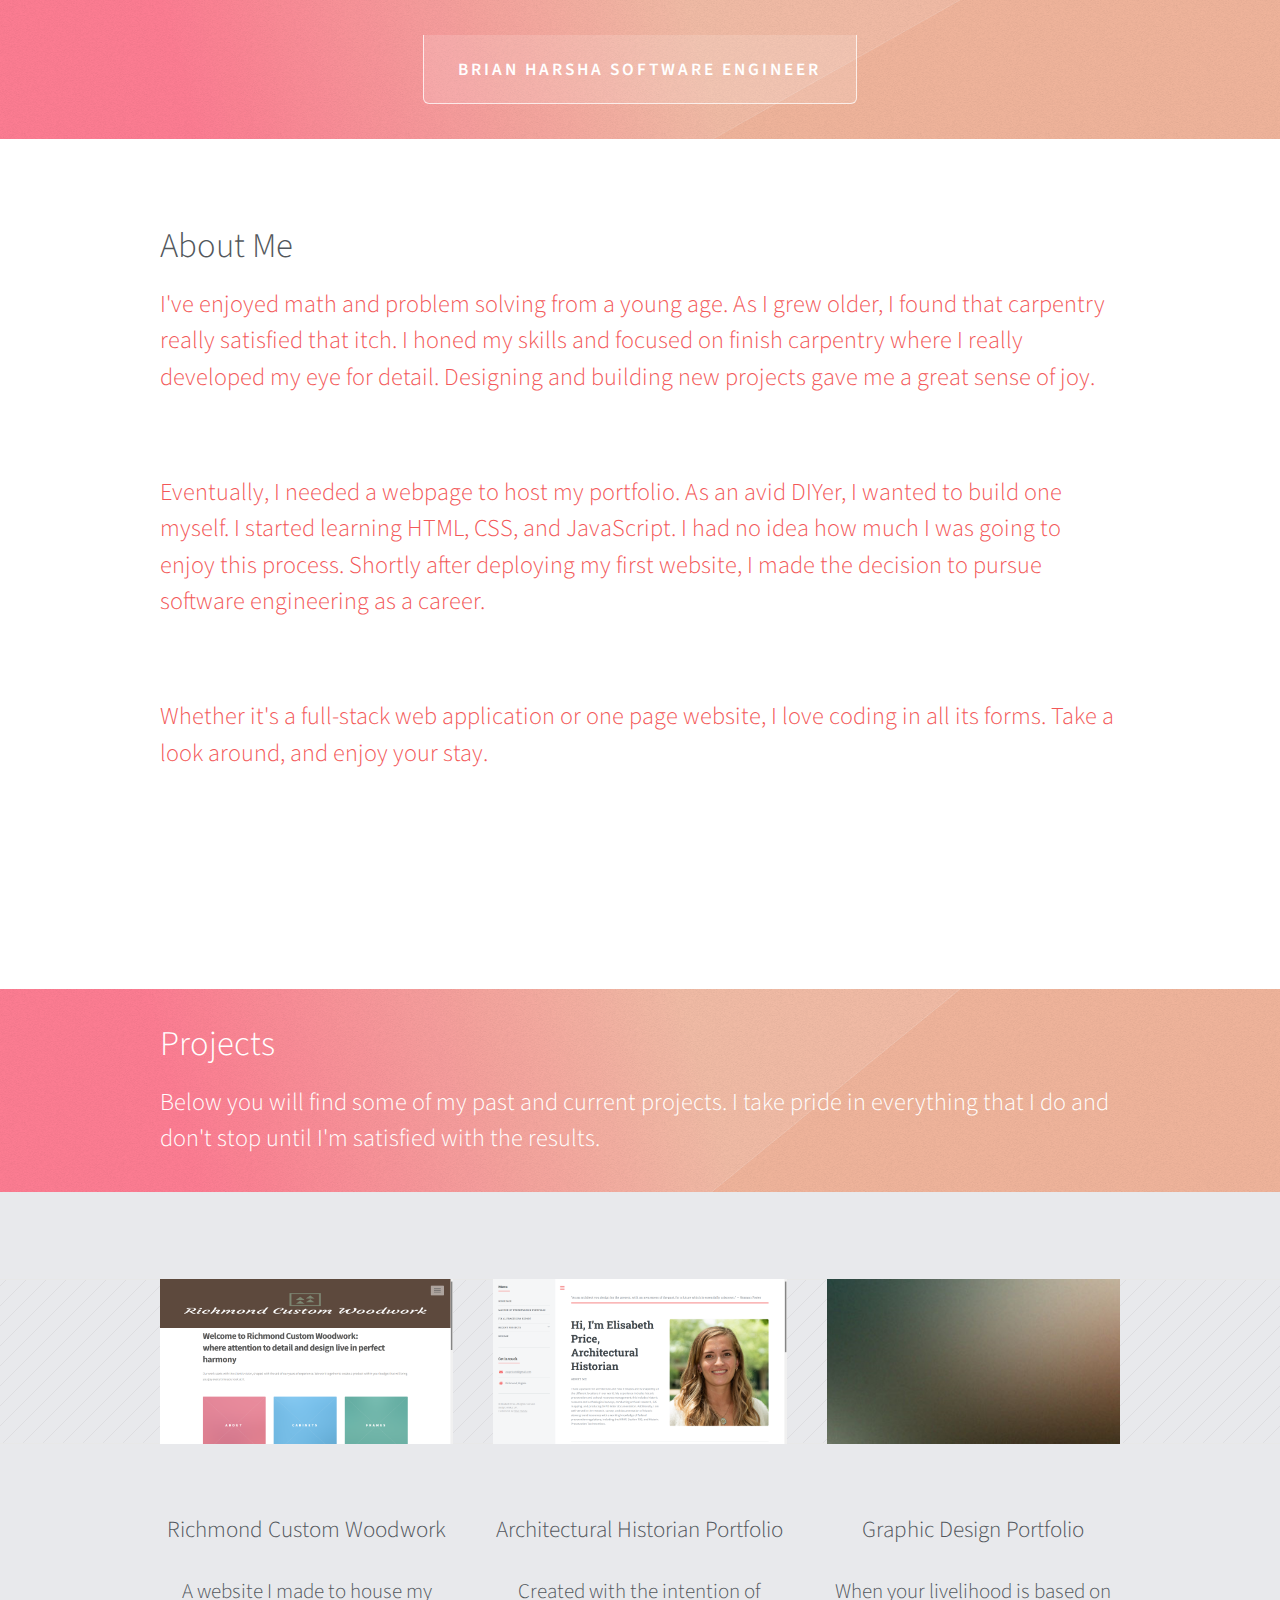
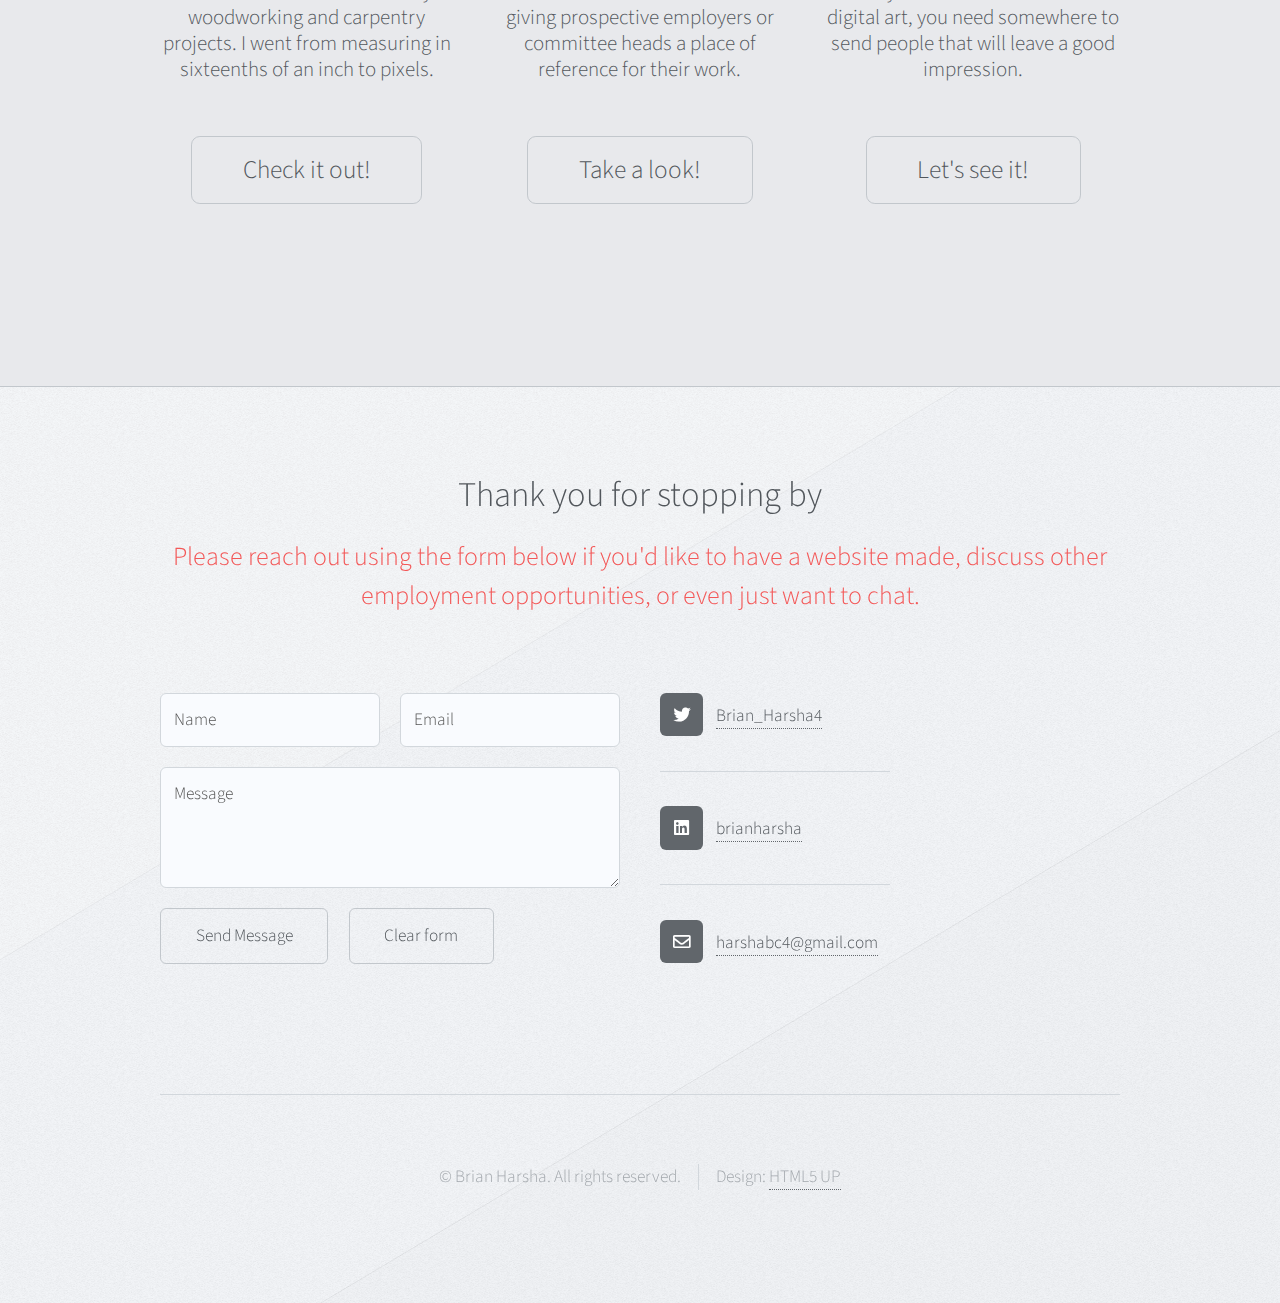
==== commit 27d5d9a0: "change projects layout" ====
--- a/index.html
+++ b/index.html
@@ -57,40 +57,56 @@
 			<!-- Main -->
 				<div class="wrapper">
 					<div class="container" id="main">
-
 						<!-- Content -->
 							<article id="content">
 								<header>
 									<h2>About Me</h2>
 									<!-- <img  class="image featured left" id="profile" src="images/BrianHarshaProfilePic.jpg" alt="" /></a> -->
 									<!-- <a href="#" class="image featured left"><img id="profile" src="images/BrianHarshaProfilePic.jpg" alt="" /></a> -->
-									<p class="profilep">My first experience programming was in high school on TI-83 calculators.
-										I made a program for solving the quadratic equation and gave it to all of my classmates.  It was then that I realized the potential at my fingertips.  While we all knew the formula, that didn't stop us from having to take the time to write it out and use it.  This program effectively gave us some of our time back.  It all clicked.
+									<p class="profilep">I've enjoyed math and problem solving from a young age.  As I grew older, I found that carpentry really satisfied that itch.  I honed my skills and focused on finish carpentry where I really developed my eye for detail.  Designing and building new projects gave me a great sense of joy.
 										</p>
-									<p class="profilep">I've been learning and building ever since.  As I've grown older, I've developed my talents and attention to detail.
-										I am proficient in HTML, CSS, and JavaScript.  Whether it's a full-stack web application or one page website, I love coding in all its forms.  Take a look around, and enjoy your stay.
+									<p class="profilep">Eventually, I needed a webpage to host my portfolio.  As an avid DIYer, I wanted to build one myself.  I started learning HTML, CSS, and JavaScript.  I had no idea how much I was going to enjoy this process.  Shortly after deploying my first website, I made the decision to pursue software engineering as a career.
 									</p>
-								</header>
-								<!-- <a href="#" class="image featured"><img id="profile" src="images/BrianHarshaProfilePic.jpg" alt="" /></a> -->
-								<p id="projects">Below you will find some of my past and current projects.  I take pride in everything that I do and don't stop until I'm satisfied with the results.</p>
+									<p class="profilep">
+										Whether it's a full-stack web application or one page website, I love coding in all its forms.  Take a look around, and enjoy your stay.
+									</p>
+								</header>
 							</article>
-
+					</div>
+				</div>
+				<!-- Breaking wrapper for Gradient -->
+				<div id="header-wrapper" class="wrapper">
+					<div id="header" class="container">
+				<!-- <div id="break-wrapper" class="wrapper">
+					<div class="container" id="main"> -->
+						<!-- </div>
+						<div> -->
+							<article id="content">
+							<!-- <a href="#" class="image featured"><img id="profile" src="images/BrianHarshaProfilePic.jpg" alt="" /></a> -->
+							<h2 id="projects-header">Projects</h2>
+							<p id="projects-text" class="profilep">Below you will find some of my past and current projects.  I take pride in everything that I do and don't stop until I'm satisfied with the results.</p>
+						</article>
+					</div>
+				</div>
+				<!-- Feature asdf -->
+				<div class="wrapper project-wrapper">
+					<div class="container" id="main">
 						<div id="projects" class="row features">
 							<section class="col-4 col-12-narrower feature">
 								<div class="image-wrapper first">
-									<a href="https://richmondcustomwoodwork.netlify.app" class="image featured" target="_blank"><img src="images/rcwresize.png" alt="carpentry and woodworking website screenshot thumbnail" /></a>
+									<a href="https://richmondcustomwoodwork.netlify.app" class="image featured" target="_blank"><img src="images/rcw.png" alt="carpentry and woodworking website screenshot thumbnail" /></a>
 								</div>
 								<header>
 									<h3>Richmond Custom Woodwork</h3>
 								</header>
-								<p>A local carpentry company focused on putting the customer first and producing great results.</p>
+								<p>A website I made to house my woodworking and carpentry projects.  I went from measuring in sixteenths of an inch to pixels.</p>
 								<ul class="actions">
 									<li><a href="https://richmondcustomwoodwork.netlify.app" class="button" target="_blank">Check it out!</a></li>
 								</ul>
 							</section>
 							<section class="col-4 col-12-narrower feature">
 								<div class="image-wrapper">
-									<a href="https://elisabethprice.netlify.app/" class="image featured" target="_blank"><img src="images/archhistthumbnailresize.png" alt="architectural historian portfolio website screenshot thumbnail" /></a>
+									<a href="https://elisabethprice.netlify.app/" class="image featured" target="_blank"><img src="images/archhistthumbnail.png" alt="architectural historian portfolio website screenshot thumbnail" /></a>
 								</div>
 								<header>
 									<h3>Architectural Historian Portfolio</h3>
@@ -102,7 +118,7 @@
 							</section>
 							<section class="col-4 col-12-narrower feature">
 								<div class="image-wrapper">
-									<a href="#" class="image featured"><img src="images/pic05.jpg" alt="" /></a>
+									<a href="#" class="image featured"><img src="images/pic05resize.jpg" alt="" /></a>
 								</div>
 								<header>
 									<h3>Graphic Design Portfolio</h3>
--- a/assets/css/main.css
+++ b/assets/css/main.css
@@ -1,6 +1,4 @@
 @import url("fontawesome-all.min.css");
-@import url("font-awesome.css");
-@import url("font-awesome.min.css");
 @import url("https://fonts.googleapis.com/css?family=Source+Sans+Pro:300,300italic,400,400italic,600");
 
 /*
@@ -74,13 +72,21 @@
 	appearance: none;
 }
 
-#projects {
+#projects-text {
 	margin: 0px auto;
 	width: 100%;
+	/* color: #eceef1; */
+	color: white;
+	line-height: 1.5em;
+	padding: 0.75em 0 0 0;
 }
 
 #projects * {
-	font-size: 0.9em;
+	font-size: 1.1em;
+}
+
+#projects-header {
+	color: white;
 }
 
 /* Basic */
@@ -145,10 +151,6 @@
 		line-height: 1.5em;
 	}
 
-	#projects {
-		font-size: 1.4em;
-	}
-
 	.profilep {
 		font-size: 1.4em;
 	}
@@ -1789,11 +1791,10 @@
 
 		.image.featured {
 			display: block;
-			width: 30%;
-			/* margin: 0 0 3em 0; */
-			margin: 5em auto;
-
-		}
+			width: 100%;
+			margin: 0 0 3em 0;
+		}
+
 		.image.left {
 			float: left;
 			margin: 0 2em 2em 0;
@@ -1811,12 +1812,6 @@
 
 	a.image:hover {
 		opacity: 0.85;
-	}
-
-	#profile {
-		border-radius:50px;
-		/* float: left; */
-		margin: 1.25em 2em 0.75em 0em;
 	}
 
 /* List */
@@ -1845,6 +1840,8 @@
 		padding-top: 1em;
 		list-style: none;
 		padding-left: 0;
+		/* position: absolute;
+		bottom: 0; */
 	}
 
 		ul.actions.major {
@@ -2115,7 +2112,8 @@
 			top: 0;
 			z-index: 1;
 			box-shadow: inset 0px 0px 0px 1px #e8e8e8;
-			background: #f6f8fb url("images/image-wrapper.svg");
+			/* background: #f6f8fb url("images/image-wrapper.svg"); */
+			background: #e8e9ec url("images/image-wrapper.svg");
 		}
 
 	#header-wrapper {
@@ -2132,6 +2130,10 @@
 		background-repeat: repeat, no-repeat, no-repeat;
 	}
 
+	.project-wrapper {
+		background-color: #e8e9ec;
+	}
+
 	.homepage #header-wrapper {
 		padding: 10em 0 6em 0;
 		background-size: 128px 128px, 100% 100%, auto;
@@ -2167,6 +2169,7 @@
 		width: 25em;
 		/* margin-left: -7.5em; */
 	}
+
 
 		#logo a {
 			display: block;
@@ -2407,7 +2410,6 @@
 	#footer {
 		position: relative;
 		z-index: 1;
-		margin: 0 auto;
 	}
 
 		#footer header.major {
@@ -2426,17 +2428,6 @@
 		margin-top: 6em;
 	}
 
-/* Resume */
-.resume {
-	width: 100%;
-	height: 100vh;
-	outline: solid black;
-	margin-top: 1em;
-	text-decoration: none;
-}
-
-
-
 /* Normal */
 
 	@media screen and (max-width: 1280px) {
@@ -2500,8 +2491,10 @@
 		/* Wrappers */
 
 			.wrapper {
-				padding: 4em 2em 4em 2em;
-			}
+				padding: 4em 2em 4em 2em !important;
+			}
+
+
 
 			#header-wrapper {
 				padding: 5em 0 1em 0;
@@ -3106,9 +3099,4 @@
 				margin-bottom: 1em;
 			}
 
-	}
-
-	#resume-link{
-		text-decoration: none;
-		color: black;
 	}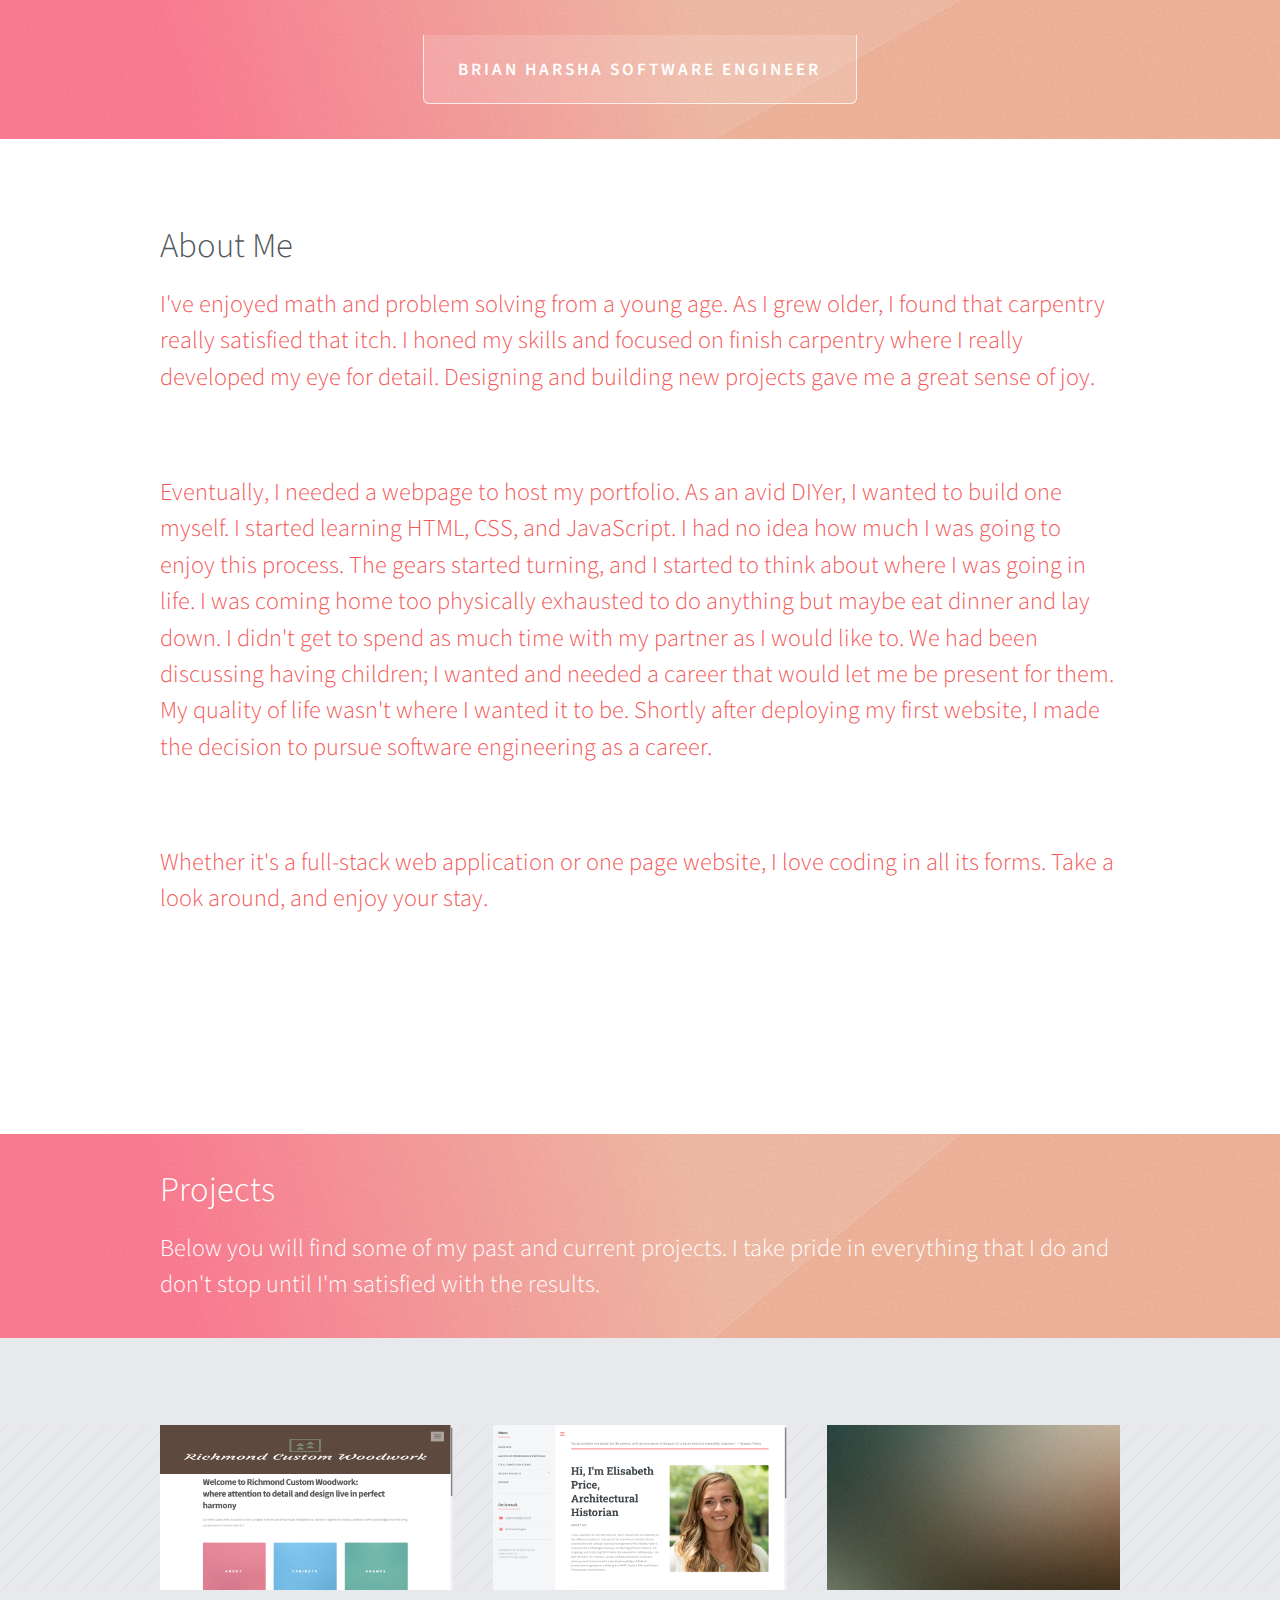
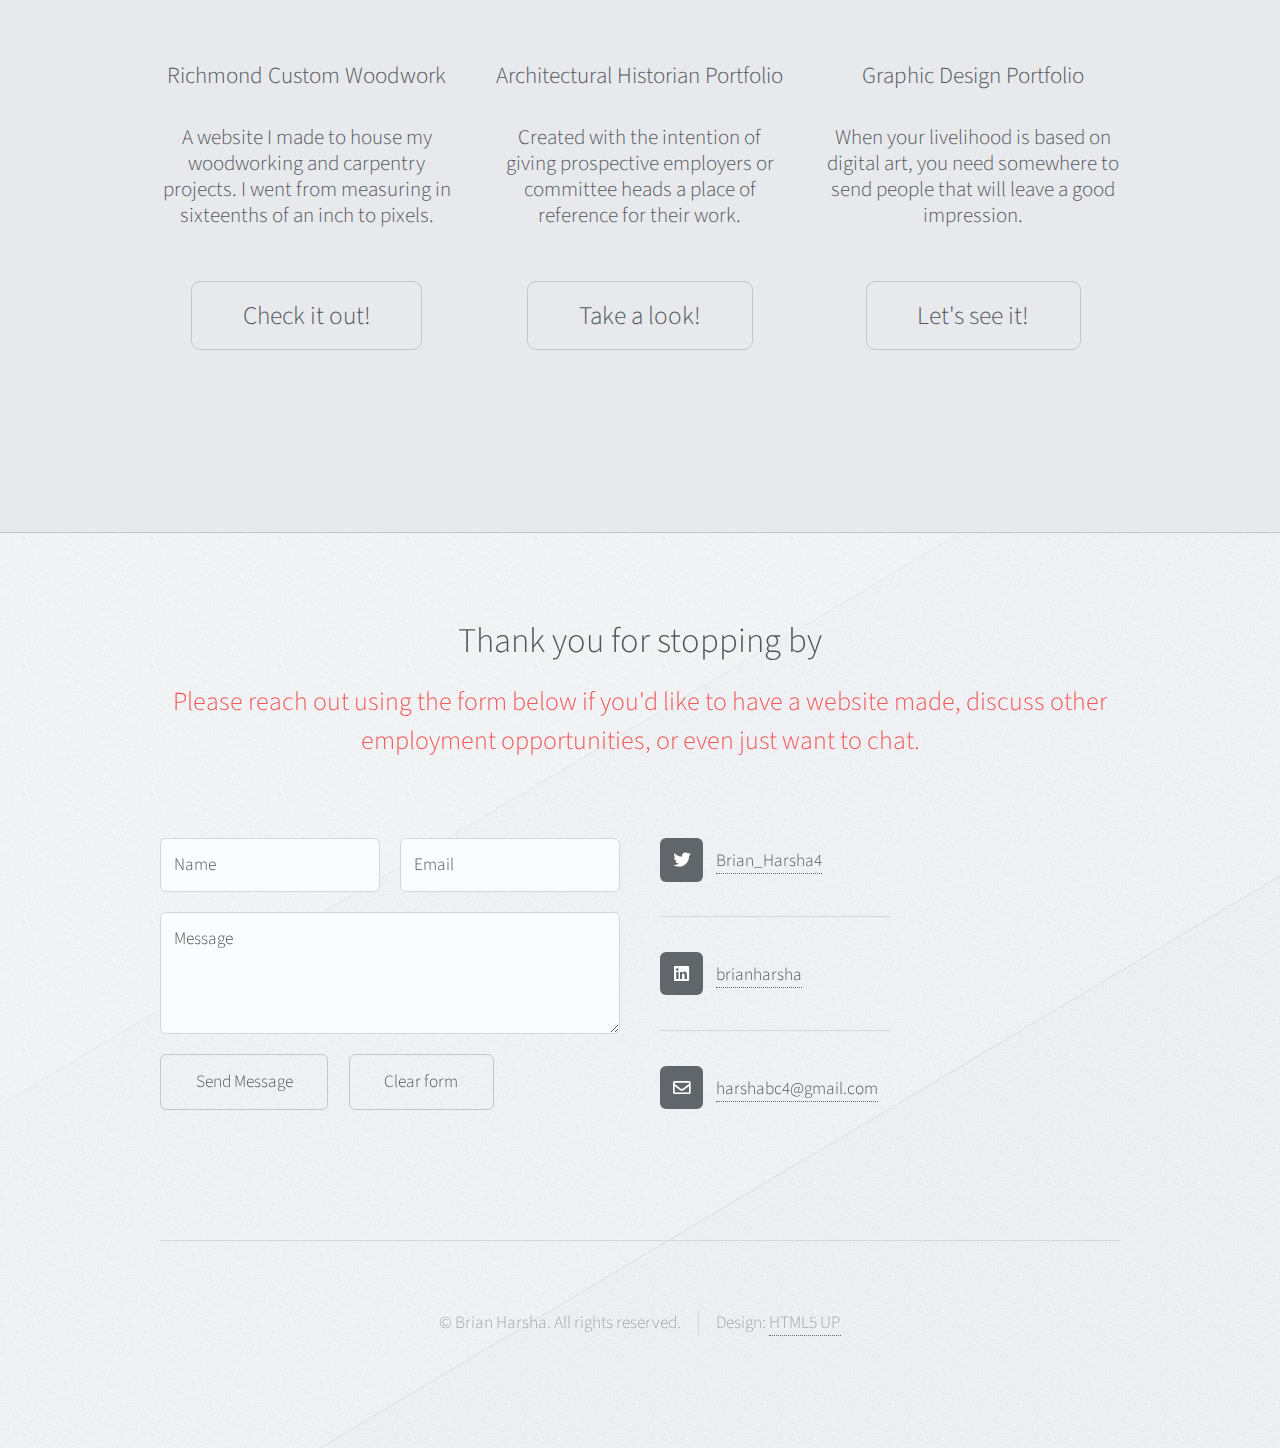
==== commit cb46ce2e: "update about me" ====
--- a/index.html
+++ b/index.html
@@ -65,7 +65,7 @@
 									<!-- <a href="#" class="image featured left"><img id="profile" src="images/BrianHarshaProfilePic.jpg" alt="" /></a> -->
 									<p class="profilep">I've enjoyed math and problem solving from a young age.  As I grew older, I found that carpentry really satisfied that itch.  I honed my skills and focused on finish carpentry where I really developed my eye for detail.  Designing and building new projects gave me a great sense of joy.
 										</p>
-									<p class="profilep">Eventually, I needed a webpage to host my portfolio.  As an avid DIYer, I wanted to build one myself.  I started learning HTML, CSS, and JavaScript.  I had no idea how much I was going to enjoy this process.  Shortly after deploying my first website, I made the decision to pursue software engineering as a career.
+									<p class="profilep">Eventually, I needed a webpage to host my portfolio.  As an avid DIYer, I wanted to build one myself.  I started learning HTML, CSS, and JavaScript.  I had no idea how much I was going to enjoy this process.  The gears started turning, and I started to think about where I was going in life.  I was coming home too physically exhausted to do anything but maybe eat dinner and lay down.  I didn't get to spend as much time with my partner as I would like to.  We had been discussing having children; I wanted and needed a career that would let me be present for them.  My quality of life wasn't where I wanted it to be.  Shortly after deploying my first website, I made the decision to pursue software engineering as a career.
 									</p>
 									<p class="profilep">
 										Whether it's a full-stack web application or one page website, I love coding in all its forms.  Take a look around, and enjoy your stay.
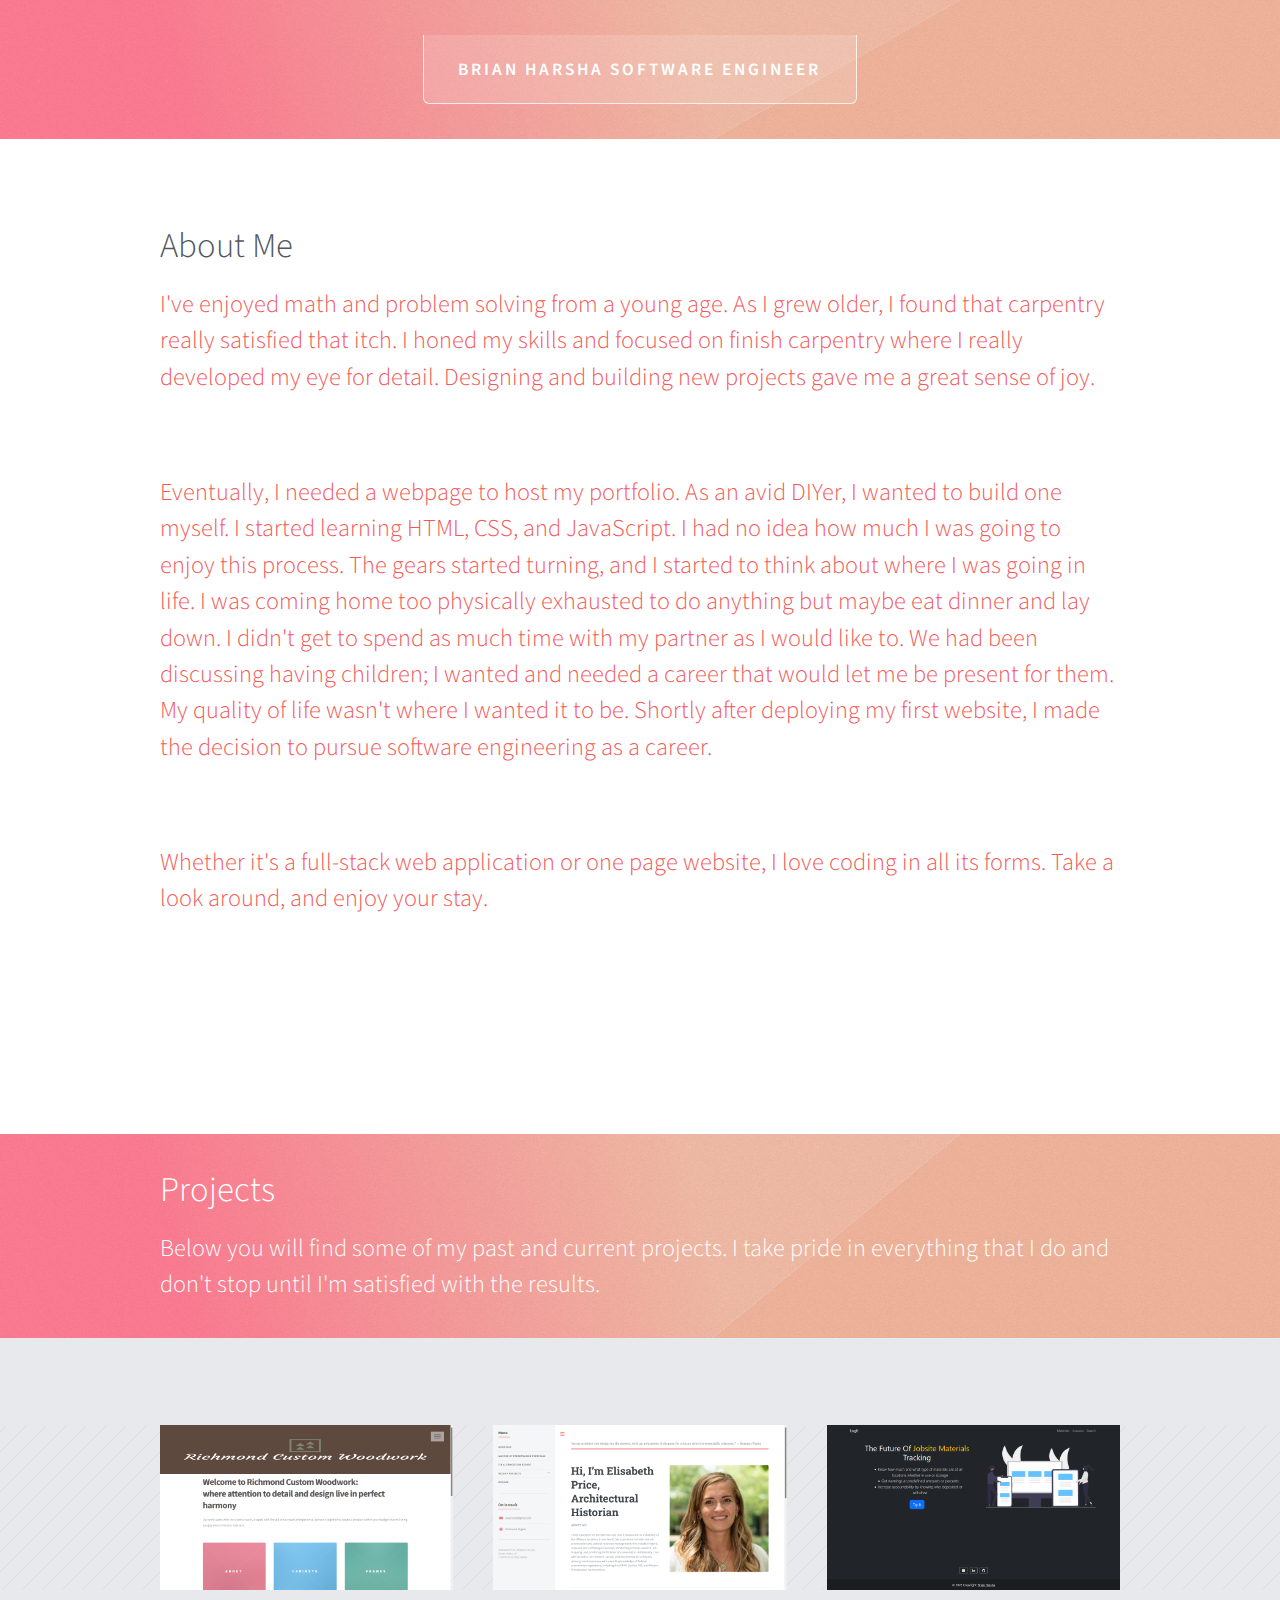
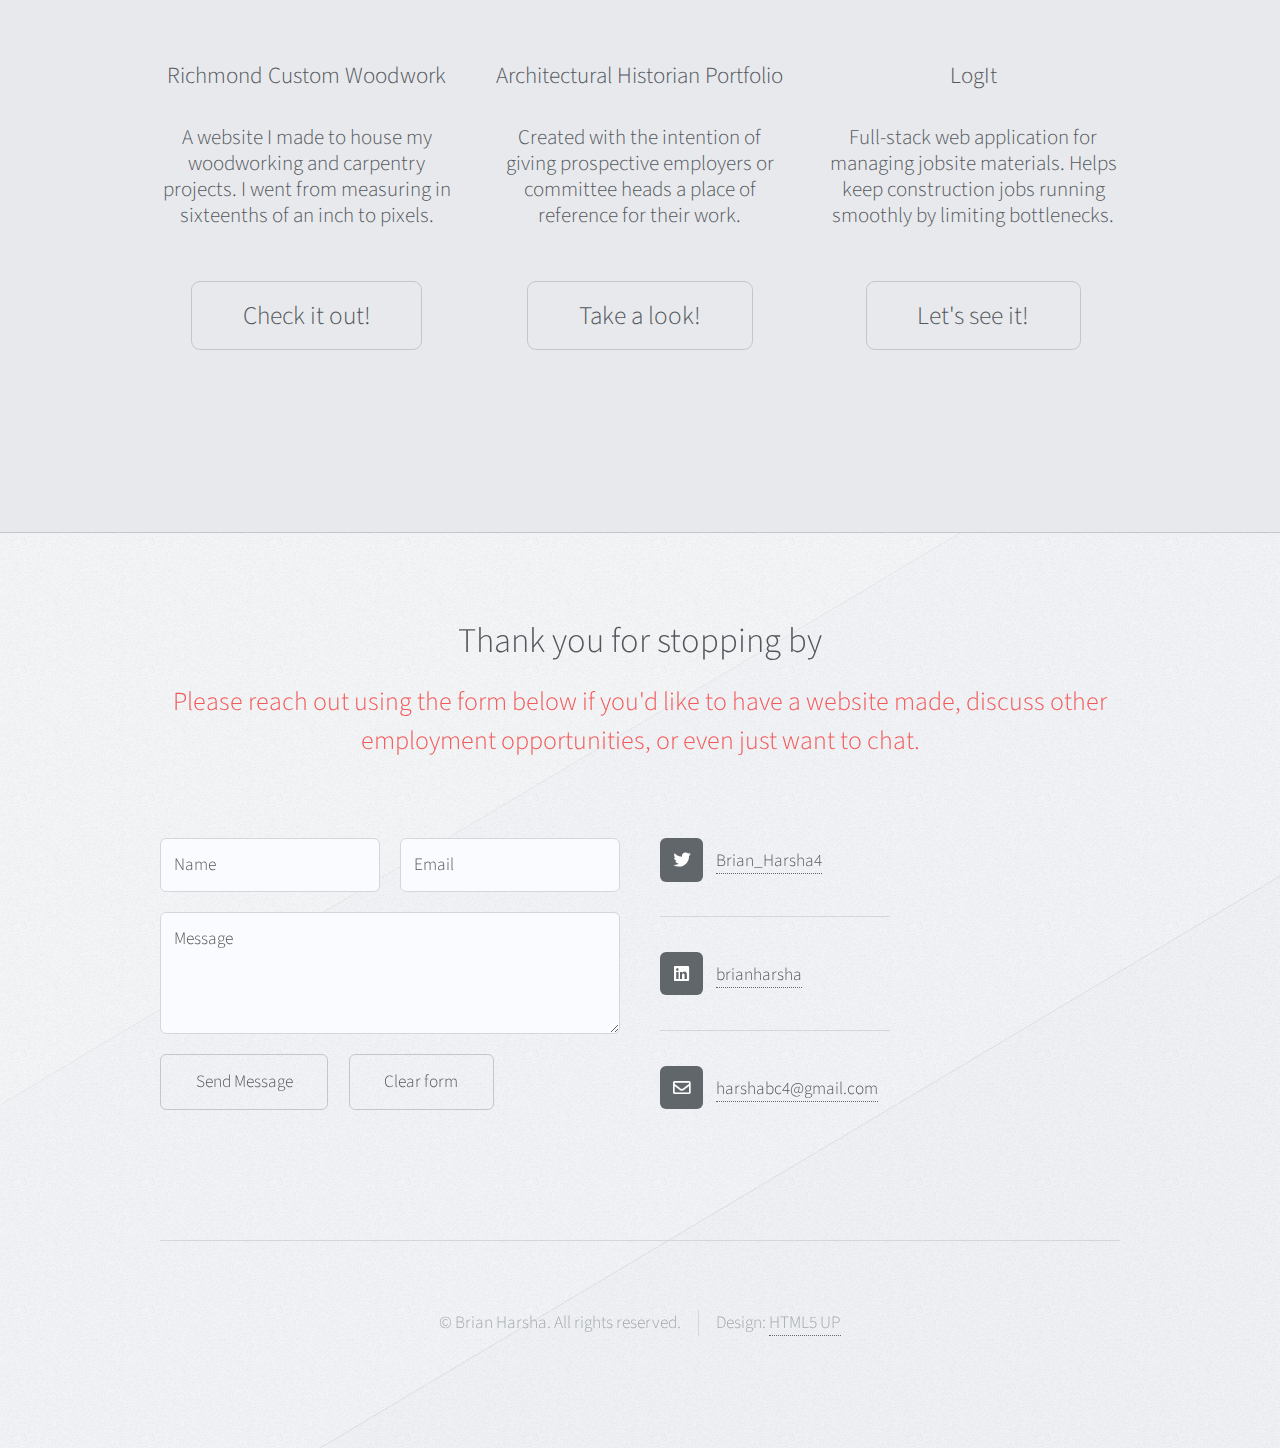
==== commit 2a330c18: "add logit to projects" ====
--- a/index.html
+++ b/index.html
@@ -118,14 +118,14 @@
 							</section>
 							<section class="col-4 col-12-narrower feature">
 								<div class="image-wrapper">
-									<a href="#" class="image featured"><img src="images/pic05resize.jpg" alt="" /></a>
-								</div>
-								<header>
-									<h3>Graphic Design Portfolio</h3>
-								</header>
-								<p>When your livelihood is based on digital art, you need somewhere to send people that will leave a good impression.</p>
+									<a href="https://logit-bh.herokuapp.com/" class="image featured"><img src="images/logit.png" alt="" /></a>
+								</div>
+								<header>
+									<h3>LogIt</h3>
+								</header>
+								<p>Full-stack web application for managing jobsite materials.  Helps keep construction jobs running smoothly by limiting bottlenecks.</p>
 								<ul class="actions">
-									<li><a href="#" class="button">Let's see it!</a></li>
+									<li><a href="https://logit-bh.herokuapp.com/" class="button">Let's see it!</a></li>
 								</ul>
 							</section>
 						</div>
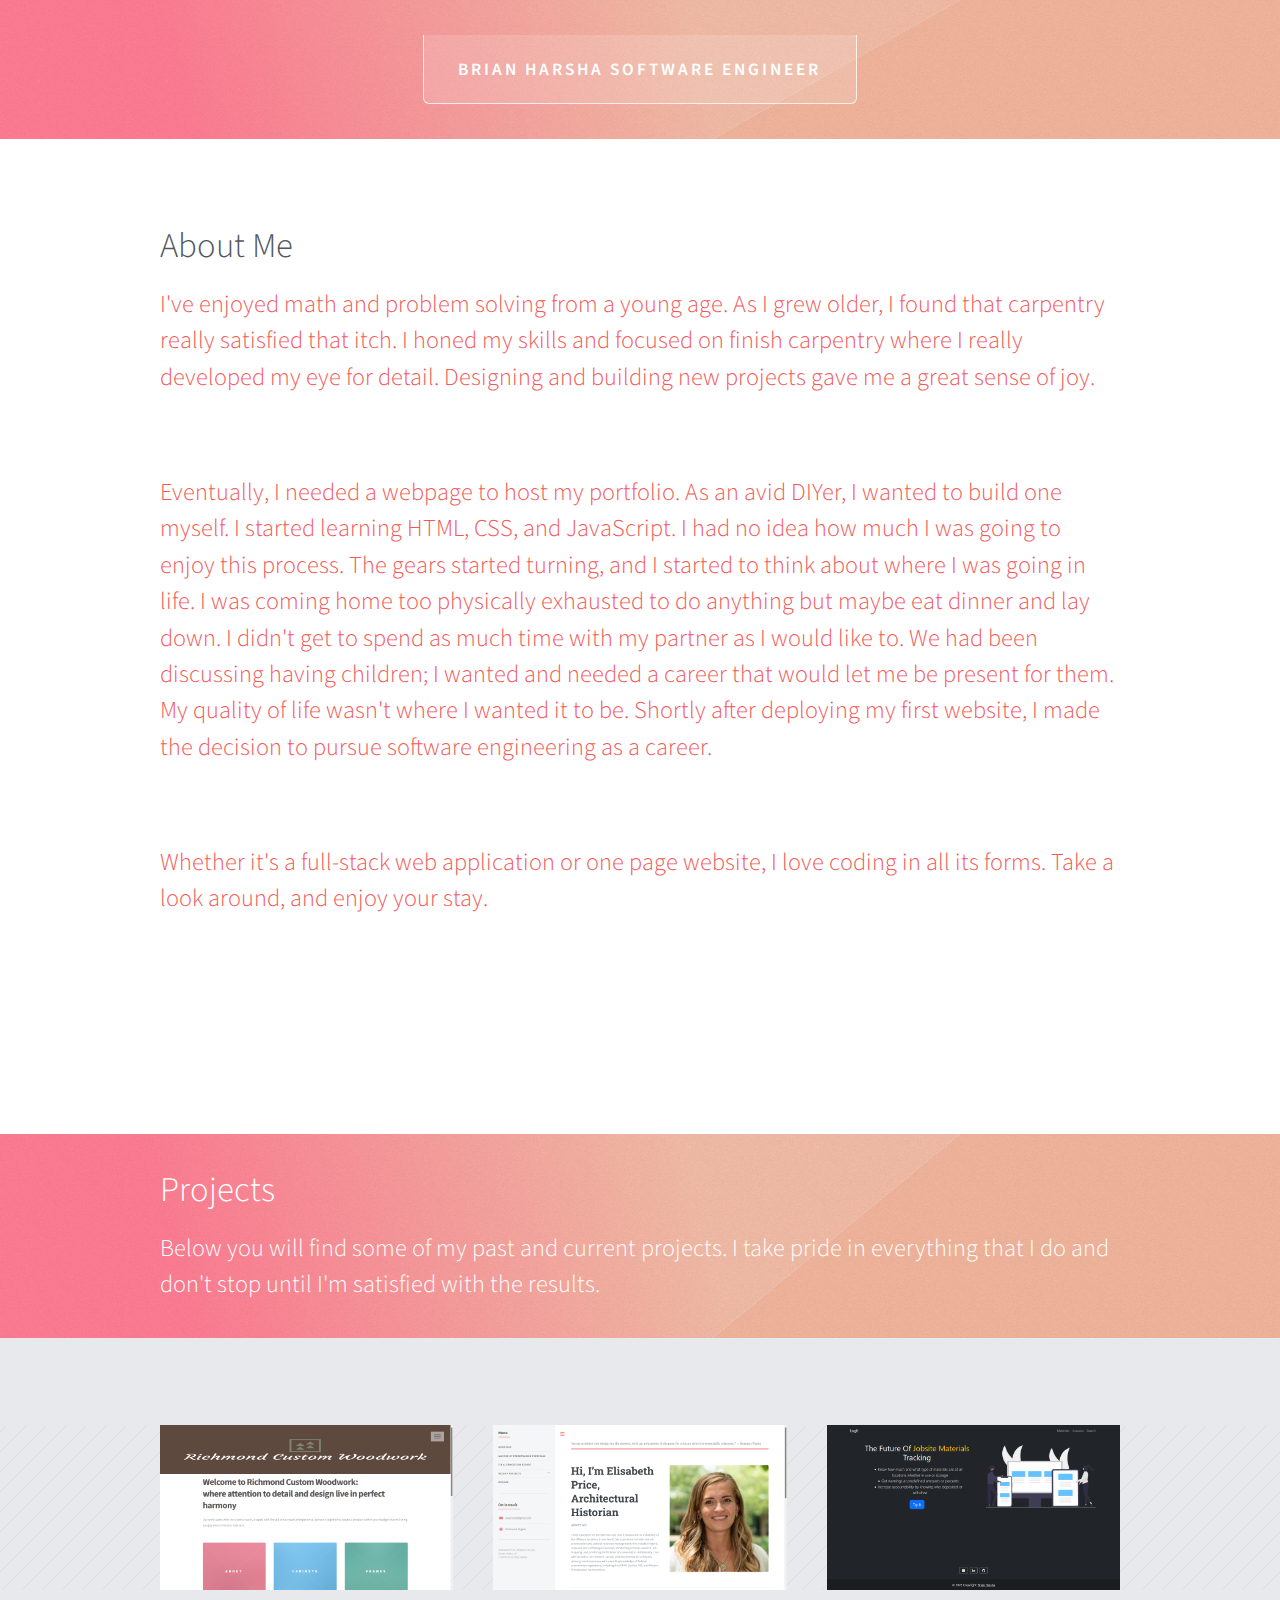
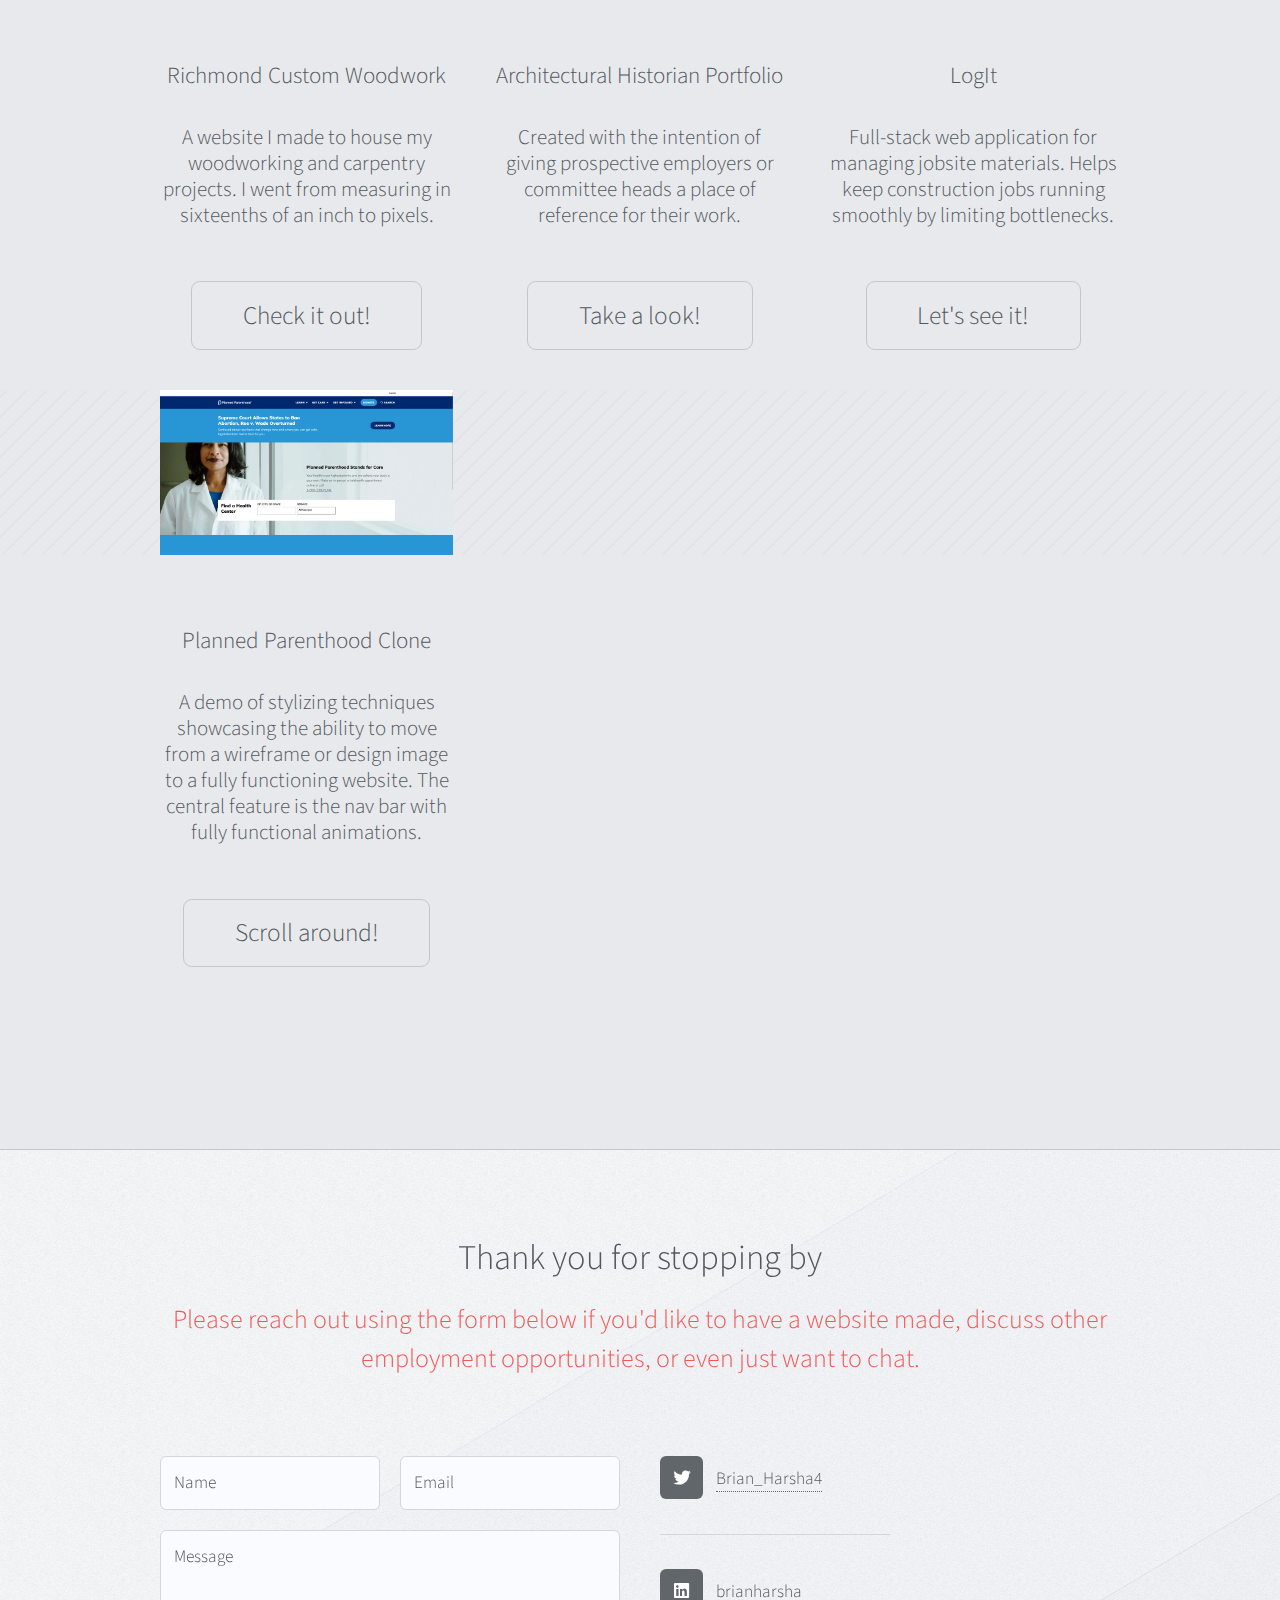
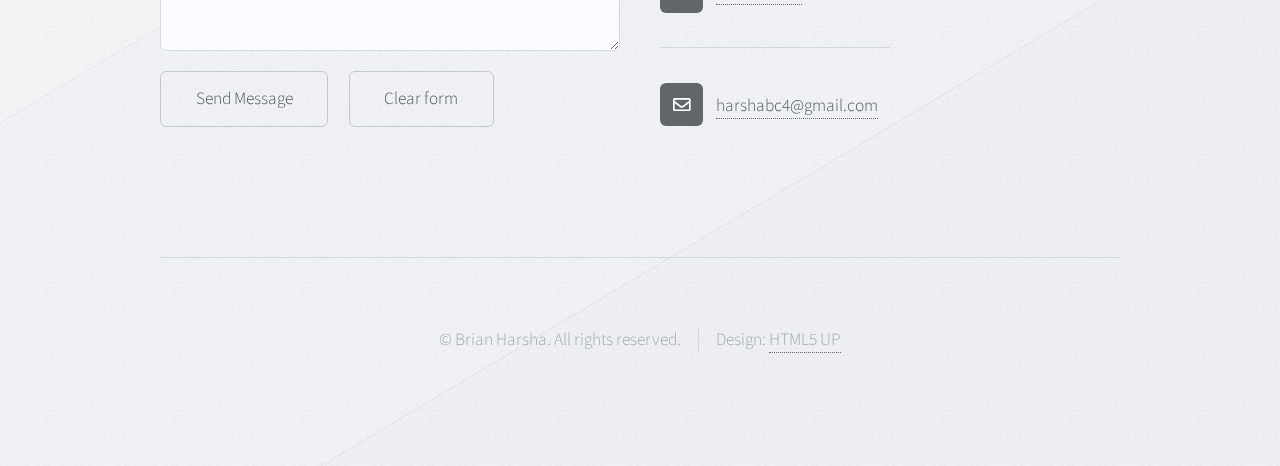
==== commit 51bcd3ad: "add plannedparenthoodclone" ====
--- a/index.html
+++ b/index.html
@@ -1,9 +1,4 @@
 <!DOCTYPE HTML>
-<!--
-	Telephasic by HTML5 UP
-	html5up.net | @ajlkn
-	Free for personal and commercial use under the CCA 3.0 license (html5up.net/license)
--->
 <html>
 	<head>
 		<title>Brian Harsha - Software Engineer</title>
@@ -24,45 +19,17 @@
 						<!-- Logo -->
 							<h1 id="logo"><a href="index.html#footer">Brian Harsha Software Engineer</a></h1>
 
-						<!-- Nav -->
-							<!-- <nav id="nav">
-								<ul>
-									<li>
-										<a href="#">Dropdown</a>
-										<ul>
-											<li><a href="#">Lorem ipsum dolor</a></li>
-											<li><a href="#">Magna phasellus</a></li>
-											<li><a href="#">Etiam dolore nisl</a></li>
-											<li>
-												<a href="#">Phasellus consequat</a>
-												<ul>
-													<li><a href="#">Lorem ipsum dolor</a></li>
-													<li><a href="#">Phasellus consequat</a></li>
-													<li><a href="#">Magna phasellus</a></li>
-													<li><a href="#">Etiam dolore nisl</a></li>
-												</ul>
-											</li>
-											<li><a href="#">Veroeros feugiat</a></li>
-										</ul>
-									</li>
-									<li><a href="left-sidebar.html">Left Sidebar</a></li>
-									<li class="break"><a href="right-sidebar.html">Right Sidebar</a></li>
-									<li><a href="no-sidebar.html">No Sidebar</a></li>
-								</ul>
-							</nav> -->
-
 					</div>
 				</div>
 
 			<!-- Main -->
 				<div class="wrapper">
 					<div class="container" id="main">
+
 						<!-- Content -->
 							<article id="content">
 								<header>
 									<h2>About Me</h2>
-									<!-- <img  class="image featured left" id="profile" src="images/BrianHarshaProfilePic.jpg" alt="" /></a> -->
-									<!-- <a href="#" class="image featured left"><img id="profile" src="images/BrianHarshaProfilePic.jpg" alt="" /></a> -->
 									<p class="profilep">I've enjoyed math and problem solving from a young age.  As I grew older, I found that carpentry really satisfied that itch.  I honed my skills and focused on finish carpentry where I really developed my eye for detail.  Designing and building new projects gave me a great sense of joy.
 										</p>
 									<p class="profilep">Eventually, I needed a webpage to host my portfolio.  As an avid DIYer, I wanted to build one myself.  I started learning HTML, CSS, and JavaScript.  I had no idea how much I was going to enjoy this process.  The gears started turning, and I started to think about where I was going in life.  I was coming home too physically exhausted to do anything but maybe eat dinner and lay down.  I didn't get to spend as much time with my partner as I would like to.  We had been discussing having children; I wanted and needed a career that would let me be present for them.  My quality of life wasn't where I wanted it to be.  Shortly after deploying my first website, I made the decision to pursue software engineering as a career.
@@ -72,26 +39,26 @@
 									</p>
 								</header>
 							</article>
+
 					</div>
 				</div>
+
 				<!-- Breaking wrapper for Gradient -->
 				<div id="header-wrapper" class="wrapper">
 					<div id="header" class="container">
-				<!-- <div id="break-wrapper" class="wrapper">
-					<div class="container" id="main"> -->
-						<!-- </div>
-						<div> -->
-							<article id="content">
-							<!-- <a href="#" class="image featured"><img id="profile" src="images/BrianHarshaProfilePic.jpg" alt="" /></a> -->
-							<h2 id="projects-header">Projects</h2>
-							<p id="projects-text" class="profilep">Below you will find some of my past and current projects.  I take pride in everything that I do and don't stop until I'm satisfied with the results.</p>
+						<article id="content">
+						<h2 id="projects-header">Projects</h2>
+						<p id="projects-text" class="profilep">Below you will find some of my past and current projects.  I take pride in everything that I do and don't stop until I'm satisfied with the results.</p>
 						</article>
 					</div>
 				</div>
-				<!-- Feature asdf -->
+
+				<!-- Feature  -->
 				<div class="wrapper project-wrapper">
 					<div class="container" id="main">
 						<div id="projects" class="row features">
+
+							<!-- Richmond Custom Woodwork -->
 							<section class="col-4 col-12-narrower feature">
 								<div class="image-wrapper first">
 									<a href="https://richmondcustomwoodwork.netlify.app" class="image featured" target="_blank"><img src="images/rcw.png" alt="carpentry and woodworking website screenshot thumbnail" /></a>
@@ -104,6 +71,8 @@
 									<li><a href="https://richmondcustomwoodwork.netlify.app" class="button" target="_blank">Check it out!</a></li>
 								</ul>
 							</section>
+
+							<!-- Architectural Historian Portfolio -->
 							<section class="col-4 col-12-narrower feature">
 								<div class="image-wrapper">
 									<a href="https://elisabethprice.netlify.app/" class="image featured" target="_blank"><img src="images/archhistthumbnail.png" alt="architectural historian portfolio website screenshot thumbnail" /></a>
@@ -116,6 +85,8 @@
 									<li><a href="https://elisabethprice.netlify.app/" class="button" target="_blank">Take a look!</a></li>
 								</ul>
 							</section>
+
+							<!-- LogIt -->
 							<section class="col-4 col-12-narrower feature">
 								<div class="image-wrapper">
 									<a href="https://logit-bh.herokuapp.com/" class="image featured"><img src="images/logit.png" alt="" /></a>
@@ -128,6 +99,21 @@
 									<li><a href="https://logit-bh.herokuapp.com/" class="button">Let's see it!</a></li>
 								</ul>
 							</section>
+
+							<!-- Planned Parenthood Clone -->
+							<section class="col-4 col-12-narrower feature">
+								<div class="image-wrapper first">
+									<a href="https://plannedparenthoodclone.netlify.app" class="image featured" target="_blank"><img src="images/plannedparenthood.png" alt="planned parenthood homepage clone thumbnail" /></a>
+								</div>
+								<header>
+									<h3>Planned Parenthood Clone</h3>
+								</header>
+								<p>A demo of stylizing techniques showcasing the ability to move from a wireframe or design image to a fully functioning website.  The central feature is the nav bar with fully functional animations.</p>
+								<ul class="actions">
+									<li><a href="https://plannedparenthoodclone.netlify.app" class="button" target="_blank">Scroll around!</a></li>
+								</ul>
+							</section>
+
 						</div>
 					</div>
 				</div>
@@ -138,9 +124,9 @@
 						<header class="major">
 							<h2>Thank you for stopping by</h2>
 							<p>Please reach out using the form below if you'd like to have a website made, discuss other employment opportunities, or even just want to chat.  </p>
-							<!-- <p>Follow me on twitter to stay up to date on what I'm doing.</p> -->
-							<!-- <p>  Also, don't hesitate to email me if that's your preference: harshabc4@gmail.com</p> -->
 						</header>
+
+						<!-- Contact Form -->
 						<div class="row">
 							<section class="col-6 col-12-narrower">
 								<form data-netlify="true" method="post" action="#">
@@ -163,22 +149,14 @@
 									</div>
 								</form>
 							</section>
+
+							<!-- Social Media with FA icons -->
 							<section class="col-6 col-12-narrower">
 								<div class="row gtr-0">
 									<ul class="divided icons col-6 col-12-mobile">
 										<li class="icon brands fa-twitter"><a href="https://twitter.com/Brian_Harsha4"><span class="extra">twitter.com/</span>Brian_Harsha4</a></li>
 										<li class="icon brands fa-linkedin"><a href="https://www.linkedin.com/in/brianharsha/"><span class="extra">linkedin.com/</span>brianharsha</a></li>
 										<li class="icon fa-envelope"><a href="mailto:harshabc4@gmail.com"><span class="extra"></span>harshabc4@gmail.com</a></li>
-									
-
-										<!-- <li class="icon brands fa-facebook-f"><a href="#"><span class="extra">facebook.com/</span>untitled</a></li>
-										<li class="icon brands fa-dribbble"><a href="#"><span class="extra">dribbble.com/</span>untitled</a></li>
-									</ul> -->
-									<!-- <ul class="divided icons col-6 col-12-mobile">
-										<li class="icon brands fa-instagram"><a href="#"><span class="extra">instagram.com/</span>untitled</a></li>
-										<li class="icon brands fa-youtube"><a href="#"><span class="extra">youtube.com/</span>untitled</a></li>
-										<li class="icon brands fa-pinterest"><a href="#"><span class="extra">pinterest.com/</span>untitled</a></li>
-									</ul> -->
 								</div>
 							</section>
 						</div>
--- a/assets/css/main.css
+++ b/assets/css/main.css
@@ -7,3096 +7,3174 @@
 	Free for personal and commercial use under the CCA 3.0 license (html5up.net/license)
 */
 
-html, body, div, span, applet, object,
-iframe, h1, h2, h3, h4, h5, h6, p, blockquote,
-pre, a, abbr, acronym, address, big, cite,
-code, del, dfn, em, img, ins, kbd, q, s, samp,
-small, strike, strong, sub, sup, tt, var, b,
-u, i, center, dl, dt, dd, ol, ul, li, fieldset,
-form, label, legend, table, caption, tbody,
-tfoot, thead, tr, th, td, article, aside,
-canvas, details, embed, figure, figcaption,
-footer, header, hgroup, menu, nav, output, ruby,
-section, summary, time, mark, audio, video {
-	margin: 0;
-	padding: 0;
-	border: 0;
-	font-size: 100%;
-	font: inherit;
-	vertical-align: baseline;}
-
-article, aside, details, figcaption, figure,
-footer, header, hgroup, menu, nav, section {
-	display: block;}
+html,
+body,
+div,
+span,
+applet,
+object,
+iframe,
+h1,
+h2,
+h3,
+h4,
+h5,
+h6,
+p,
+blockquote,
+pre,
+a,
+abbr,
+acronym,
+address,
+big,
+cite,
+code,
+del,
+dfn,
+em,
+img,
+ins,
+kbd,
+q,
+s,
+samp,
+small,
+strike,
+strong,
+sub,
+sup,
+tt,
+var,
+b,
+u,
+i,
+center,
+dl,
+dt,
+dd,
+ol,
+ul,
+li,
+fieldset,
+form,
+label,
+legend,
+table,
+caption,
+tbody,
+tfoot,
+thead,
+tr,
+th,
+td,
+article,
+aside,
+canvas,
+details,
+embed,
+figure,
+figcaption,
+footer,
+header,
+hgroup,
+menu,
+nav,
+output,
+ruby,
+section,
+summary,
+time,
+mark,
+audio,
+video {
+  margin: 0;
+  padding: 0;
+  border: 0;
+  font-size: 100%;
+  font: inherit;
+  vertical-align: baseline;
+}
+
+article,
+aside,
+details,
+figcaption,
+figure,
+footer,
+header,
+hgroup,
+menu,
+nav,
+section {
+  display: block;
+}
 
 body {
-	line-height: 1;
-}
-
-ol, ul {
-	list-style: none;
-}
-
-blockquote, q {
-	quotes: none;
-}
-
-	blockquote:before, blockquote:after, q:before, q:after {
-		content: '';
-		content: none;
-	}
+  line-height: 1;
+}
+
+ol,
+ul {
+  list-style: none;
+}
+
+blockquote,
+q {
+  quotes: none;
+}
+
+blockquote:before,
+blockquote:after,
+q:before,
+q:after {
+  content: "";
+  content: none;
+}
 
 table {
-	border-collapse: collapse;
-	border-spacing: 0;
+  border-collapse: collapse;
+  border-spacing: 0;
 }
 
 body {
-	-webkit-text-size-adjust: none;
+  -webkit-text-size-adjust: none;
 }
 
 mark {
-	background-color: transparent;
-	color: inherit;
+  background-color: transparent;
+  color: inherit;
 }
 
 input::-moz-focus-inner {
-	border: 0;
-	padding: 0;
-}
-
-input, select, textarea {
-	-moz-appearance: none;
-	-webkit-appearance: none;
-	-ms-appearance: none;
-	appearance: none;
+  border: 0;
+  padding: 0;
+}
+
+input,
+select,
+textarea {
+  -moz-appearance: none;
+  -webkit-appearance: none;
+  -ms-appearance: none;
+  appearance: none;
 }
 
 #projects-text {
-	margin: 0px auto;
-	width: 100%;
-	/* color: #eceef1; */
-	color: white;
-	line-height: 1.5em;
-	padding: 0.75em 0 0 0;
+  margin: 0px auto;
+  width: 100%;
+  /* color: #eceef1; */
+  color: white;
+  line-height: 1.5em;
+  padding: 0.75em 0 0 0;
 }
 
 #projects * {
-	font-size: 1.1em;
+  font-size: 1.1em;
 }
 
 #projects-header {
-	color: white;
+  color: white;
 }
 
 /* Basic */
 
-	@-ms-viewport {
-		width: device-width;
-	}
-
-	html {
-		box-sizing: border-box;
-	}
-
-	*, *:before, *:after {
-		box-sizing: inherit;
-	}
-
-	body {
-		background: #f5f7fa;
-		font-family: 'Source Sans Pro', sans-serif;
-		font-weight: 300;
-		color: #52575c;
-		line-height: 1.75em;
-		font-size: 14pt;
-	}
-
-		body.is-preload *, body.is-preload *:before, body.is-preload *:after {
-			-moz-animation: none !important;
-			-webkit-animation: none !important;
-			-ms-animation: none !important;
-			animation: none !important;
-			-moz-transition: none !important;
-			-webkit-transition: none !important;
-			-ms-transition: none !important;
-			transition: none !important;
-		}
-
-	input, textarea, select {
-		font-family: 'Source Sans Pro', sans-serif;
-		font-weight: 300;
-		color: #52575c;
-		line-height: 1.75em;
-		font-size: 15pt;
-	}
-
-	h1, h2, h3, h4, h5, h6 {
-		font-weight: 300;
-		color: #52575c;
-	}
-
-	h1 a, h2 a, h3 a, h4 a, h5 a, h6 a {
-		color: inherit;
-		text-decoration: none;
-	}
-
-	h2 {
-		font-size: 2em;
-		line-height: 1.25em;
-	}
-
-	h3 {
-		font-size: 1.5em;
-		line-height: 1.5em;
-	}
-
-	.profilep {
-		font-size: 1.4em;
-	}
-
-	a {
-		-moz-transition: color 0.25s ease-in-out, border-color 0.25s ease-in-out, background-color 0.25s ease-in-out;
-		-webkit-transition: color 0.25s ease-in-out, border-color 0.25s ease-in-out, background-color 0.25s ease-in-out;
-		-ms-transition: color 0.25s ease-in-out, border-color 0.25s ease-in-out, background-color 0.25s ease-in-out;
-		transition: color 0.25s ease-in-out, border-color 0.25s ease-in-out, background-color 0.25s ease-in-out;
-		color: inherit;
-		text-decoration: none;
-		border-bottom: dotted 1px #62676c;
-	}
-
-		a:hover {
-			color: #f35858;
-			border-bottom-color: rgba(255, 255, 255, 0);
-		}
-
-	strong, b {
-		font-weight: 400;
-		color: #42474c;
-	}
-
-	em, i {
-		font-style: italic;
-	}
-
-	sub {
-		position: relative;
-		top: 0.5em;
-		font-size: 0.8em;
-	}
-
-	sup {
-		position: relative;
-		top: -0.5em;
-		font-size: 0.8em;
-	}
-
-	hr {
-		border: 0;
-		border-top: solid 1px #c2c7cc;
-	}
-
-	blockquote {
-		border-left: solid 0.5em #c2c7cc;
-		padding: 1em 0 1em 2em;
-		font-style: italic;
-	}
-
-	p, ul, ol, dl, table {
-		margin-bottom: 1.5em;
-	}
-
-	br.clear {
-		clear: both;
-	}
-
-	.features {
-		margin-bottom: 1.5em;
-	}
-
-	.feature {
-		text-align: center;
-	}
+@-ms-viewport {
+  width: device-width;
+}
+
+html {
+  box-sizing: border-box;
+}
+
+*,
+*:before,
+*:after {
+  box-sizing: inherit;
+}
+
+body {
+  background: #f5f7fa;
+  font-family: "Source Sans Pro", sans-serif;
+  font-weight: 300;
+  color: #52575c;
+  line-height: 1.75em;
+  font-size: 14pt;
+}
+
+body.is-preload *,
+body.is-preload *:before,
+body.is-preload *:after {
+  -moz-animation: none !important;
+  -webkit-animation: none !important;
+  -ms-animation: none !important;
+  animation: none !important;
+  -moz-transition: none !important;
+  -webkit-transition: none !important;
+  -ms-transition: none !important;
+  transition: none !important;
+}
+
+input,
+textarea,
+select {
+  font-family: "Source Sans Pro", sans-serif;
+  font-weight: 300;
+  color: #52575c;
+  line-height: 1.75em;
+  font-size: 15pt;
+}
+
+h1,
+h2,
+h3,
+h4,
+h5,
+h6 {
+  font-weight: 300;
+  color: #52575c;
+}
+
+h1 a,
+h2 a,
+h3 a,
+h4 a,
+h5 a,
+h6 a {
+  color: inherit;
+  text-decoration: none;
+}
+
+h2 {
+  font-size: 2em;
+  line-height: 1.25em;
+}
+
+h3 {
+  font-size: 1.5em;
+  line-height: 1.5em;
+}
+
+.profilep {
+  font-size: 1.4em;
+}
+
+a {
+  -moz-transition: color 0.25s ease-in-out, border-color 0.25s ease-in-out,
+    background-color 0.25s ease-in-out;
+  -webkit-transition: color 0.25s ease-in-out, border-color 0.25s ease-in-out,
+    background-color 0.25s ease-in-out;
+  -ms-transition: color 0.25s ease-in-out, border-color 0.25s ease-in-out,
+    background-color 0.25s ease-in-out;
+  transition: color 0.25s ease-in-out, border-color 0.25s ease-in-out,
+    background-color 0.25s ease-in-out;
+  color: inherit;
+  text-decoration: none;
+  border-bottom: dotted 1px #62676c;
+}
+
+a:hover {
+  color: #f35858;
+  border-bottom-color: rgba(255, 255, 255, 0);
+}
+
+strong,
+b {
+  font-weight: 400;
+  color: #42474c;
+}
+
+em,
+i {
+  font-style: italic;
+}
+
+sub {
+  position: relative;
+  top: 0.5em;
+  font-size: 0.8em;
+}
+
+sup {
+  position: relative;
+  top: -0.5em;
+  font-size: 0.8em;
+}
+
+hr {
+  border: 0;
+  border-top: solid 1px #c2c7cc;
+}
+
+blockquote {
+  border-left: solid 0.5em #c2c7cc;
+  padding: 1em 0 1em 2em;
+  font-style: italic;
+}
+
+p,
+ul,
+ol,
+dl,
+table {
+  margin-bottom: 1.5em;
+}
+
+br.clear {
+  clear: both;
+}
+
+.features {
+  margin-bottom: 1.5em;
+}
+
+.feature {
+  text-align: center;
+}
 
 /* Sections/Article */
 
-	section, article {
-		margin-bottom: 3em;
-	}
-
-	section > :last-child,
-	article > :last-child,
-	section:last-child,
-	article:last-child {
-		margin-bottom: 0;
-	}
-
-	.row > section, .row > article {
-		margin-bottom: 0;
-	}
-
-	header {
-		margin-bottom: 1.5em;
-	}
-
-		header > p {
-			display: block;
-			color: #f35858;
-			padding: 0.75em 0 1em 0;
-			font-size: 1.5em;
-			line-height: 1.5em;
-		}
-
-		header.major {
-			text-align: center;
-		}
+section,
+article {
+  margin-bottom: 3em;
+}
+
+section > :last-child,
+article > :last-child,
+section:last-child,
+article:last-child {
+  margin-bottom: 0;
+}
+
+.row > section,
+.row > article {
+  margin-bottom: 0;
+}
+
+header {
+  margin-bottom: 1.5em;
+}
+
+header > p {
+  display: block;
+  color: #f35858;
+  padding: 0.75em 0 1em 0;
+  font-size: 1.5em;
+  line-height: 1.5em;
+}
+
+header.major {
+  text-align: center;
+}
 
 /* Container */
 
-	.container {
-		margin: 0 auto;
-		max-width: 100%;
-		width: 1200px;
-	}
-
-		@media screen and (max-width: 1280px) {
-
-			.container {
-				width: 960px;
-			}
-
-		}
-
-		@media screen and (max-width: 1080px) {
-
-			.container {
-				width: 100%;
-			}
-
-		}
-
-		@media screen and (max-width: 820px) {
-
-			.container {
-				width: 100%;
-			}
-
-		}
-
-		@media screen and (max-width: 736px) {
-
-			.container {
-				width: 100%;
-			}
-
-		}
-
-		@media screen and (max-width: 480px) {
-
-			.container {
-				width: 100%;
-			}
-
-		}
+.container {
+  margin: 0 auto;
+  max-width: 100%;
+  width: 1200px;
+}
+
+@media screen and (max-width: 1280px) {
+  .container {
+    width: 960px;
+  }
+}
+
+@media screen and (max-width: 1080px) {
+  .container {
+    width: 100%;
+  }
+}
+
+@media screen and (max-width: 820px) {
+  .container {
+    width: 100%;
+  }
+}
+
+@media screen and (max-width: 736px) {
+  .container {
+    width: 100%;
+  }
+}
+
+@media screen and (max-width: 480px) {
+  .container {
+    width: 100%;
+  }
+}
 
 /* Row */
 
-	.row {
-		display: flex;
-		flex-wrap: wrap;
-		box-sizing: border-box;
-		align-items: stretch;
-	}
-
-		.row > * {
-			box-sizing: border-box;
-		}
-
-		.row.gtr-uniform > * > :last-child {
-			margin-bottom: 0;
-		}
-
-		.row.aln-left {
-			justify-content: flex-start;
-		}
-
-		.row.aln-center {
-			justify-content: center;
-		}
-
-		.row.aln-right {
-			justify-content: flex-end;
-		}
-
-		.row.aln-top {
-			align-items: flex-start;
-		}
-
-		.row.aln-middle {
-			align-items: center;
-		}
-
-		.row.aln-bottom {
-			align-items: flex-end;
-		}
-
-		.row > .imp {
-			order: -1;
-		}
-
-		.row > .col-1 {
-			width: 8.33333%;
-		}
-
-		.row > .off-1 {
-			margin-left: 8.33333%;
-		}
-
-		.row > .col-2 {
-			width: 16.66667%;
-		}
-
-		.row > .off-2 {
-			margin-left: 16.66667%;
-		}
-
-		.row > .col-3 {
-			width: 25%;
-		}
-
-		.row > .off-3 {
-			margin-left: 25%;
-		}
-
-		.row > .col-4 {
-			width: 33.33333%;
-		}
-
-		.row > .off-4 {
-			margin-left: 33.33333%;
-		}
-
-		.row > .col-5 {
-			width: 41.66667%;
-		}
-
-		.row > .off-5 {
-			margin-left: 41.66667%;
-		}
-
-		.row > .col-6 {
-			width: 50%;
-		}
-
-		.row > .off-6 {
-			margin-left: 50%;
-		}
-
-		.row > .col-7 {
-			width: 58.33333%;
-		}
-
-		.row > .off-7 {
-			margin-left: 58.33333%;
-		}
-
-		.row > .col-8 {
-			width: 66.66667%;
-		}
-
-		.row > .off-8 {
-			margin-left: 66.66667%;
-		}
-
-		.row > .col-9 {
-			width: 75%;
-		}
-
-		.row > .off-9 {
-			margin-left: 75%;
-		}
-
-		.row > .col-10 {
-			width: 83.33333%;
-		}
-
-		.row > .off-10 {
-			margin-left: 83.33333%;
-		}
-
-		.row > .col-11 {
-			width: 91.66667%;
-		}
-
-		.row > .off-11 {
-			margin-left: 91.66667%;
-		}
-
-		.row > .col-12 {
-			width: 100%;
-		}
-
-		.row > .off-12 {
-			margin-left: 100%;
-		}
-
-		.row.gtr-0 {
-			margin-top: 0px;
-			margin-left: 0px;
-		}
-
-			.row.gtr-0 > * {
-				padding: 0px 0 0 0px;
-			}
-
-			.row.gtr-0.gtr-uniform {
-				margin-top: 0px;
-			}
-
-				.row.gtr-0.gtr-uniform > * {
-					padding-top: 0px;
-				}
-
-		.row.gtr-25 {
-			margin-top: -12.5px;
-			margin-left: -12.5px;
-		}
-
-			.row.gtr-25 > * {
-				padding: 12.5px 0 0 12.5px;
-			}
-
-			.row.gtr-25.gtr-uniform {
-				margin-top: -12.5px;
-			}
-
-				.row.gtr-25.gtr-uniform > * {
-					padding-top: 12.5px;
-				}
-
-		.row.gtr-50 {
-			margin-top: -25px;
-			margin-left: -25px;
-		}
-
-			.row.gtr-50 > * {
-				padding: 25px 0 0 25px;
-			}
-
-			.row.gtr-50.gtr-uniform {
-				margin-top: -25px;
-			}
-
-				.row.gtr-50.gtr-uniform > * {
-					padding-top: 25px;
-				}
-
-		.row {
-			margin-top: -50px;
-			margin-left: -50px;
-		}
-
-			.row > * {
-				padding: 50px 0 0 50px;
-			}
-
-			.row.gtr-uniform {
-				margin-top: -50px;
-			}
-
-				.row.gtr-uniform > * {
-					padding-top: 50px;
-				}
-
-		.row.gtr-150 {
-			margin-top: -75px;
-			margin-left: -75px;
-		}
-
-			.row.gtr-150 > * {
-				padding: 75px 0 0 75px;
-			}
-
-			.row.gtr-150.gtr-uniform {
-				margin-top: -75px;
-			}
-
-				.row.gtr-150.gtr-uniform > * {
-					padding-top: 75px;
-				}
-
-		.row.gtr-200 {
-			margin-top: -100px;
-			margin-left: -100px;
-		}
-
-			.row.gtr-200 > * {
-				padding: 100px 0 0 100px;
-			}
-
-			.row.gtr-200.gtr-uniform {
-				margin-top: -100px;
-			}
-
-				.row.gtr-200.gtr-uniform > * {
-					padding-top: 100px;
-				}
-
-		@media screen and (max-width: 1280px) {
-
-			.row {
-				display: flex;
-				flex-wrap: wrap;
-				box-sizing: border-box;
-				align-items: stretch;
-			}
-
-				.row > * {
-					box-sizing: border-box;
-				}
-
-				.row.gtr-uniform > * > :last-child {
-					margin-bottom: 0;
-				}
-
-				.row.aln-left {
-					justify-content: flex-start;
-				}
-
-				.row.aln-center {
-					justify-content: center;
-				}
-
-				.row.aln-right {
-					justify-content: flex-end;
-				}
-
-				.row.aln-top {
-					align-items: flex-start;
-				}
-
-				.row.aln-middle {
-					align-items: center;
-				}
-
-				.row.aln-bottom {
-					align-items: flex-end;
-				}
-
-				.row > .imp-normal {
-					order: -1;
-				}
-
-				.row > .col-1-normal {
-					width: 8.33333%;
-				}
-
-				.row > .off-1-normal {
-					margin-left: 8.33333%;
-				}
-
-				.row > .col-2-normal {
-					width: 16.66667%;
-				}
-
-				.row > .off-2-normal {
-					margin-left: 16.66667%;
-				}
-
-				.row > .col-3-normal {
-					width: 25%;
-				}
-
-				.row > .off-3-normal {
-					margin-left: 25%;
-				}
-
-				.row > .col-4-normal {
-					width: 33.33333%;
-				}
-
-				.row > .off-4-normal {
-					margin-left: 33.33333%;
-				}
-
-				.row > .col-5-normal {
-					width: 41.66667%;
-				}
-
-				.row > .off-5-normal {
-					margin-left: 41.66667%;
-				}
-
-				.row > .col-6-normal {
-					width: 50%;
-				}
-
-				.row > .off-6-normal {
-					margin-left: 50%;
-				}
-
-				.row > .col-7-normal {
-					width: 58.33333%;
-				}
-
-				.row > .off-7-normal {
-					margin-left: 58.33333%;
-				}
-
-				.row > .col-8-normal {
-					width: 66.66667%;
-				}
-
-				.row > .off-8-normal {
-					margin-left: 66.66667%;
-				}
-
-				.row > .col-9-normal {
-					width: 75%;
-				}
-
-				.row > .off-9-normal {
-					margin-left: 75%;
-				}
-
-				.row > .col-10-normal {
-					width: 83.33333%;
-				}
-
-				.row > .off-10-normal {
-					margin-left: 83.33333%;
-				}
-
-				.row > .col-11-normal {
-					width: 91.66667%;
-				}
-
-				.row > .off-11-normal {
-					margin-left: 91.66667%;
-				}
-
-				.row > .col-12-normal {
-					width: 100%;
-				}
-
-				.row > .off-12-normal {
-					margin-left: 100%;
-				}
-
-				.row.gtr-0 {
-					margin-top: 0px;
-					margin-left: 0px;
-				}
-
-					.row.gtr-0 > * {
-						padding: 0px 0 0 0px;
-					}
-
-					.row.gtr-0.gtr-uniform {
-						margin-top: 0px;
-					}
-
-						.row.gtr-0.gtr-uniform > * {
-							padding-top: 0px;
-						}
-
-				.row.gtr-25 {
-					margin-top: -10px;
-					margin-left: -10px;
-				}
-
-					.row.gtr-25 > * {
-						padding: 10px 0 0 10px;
-					}
-
-					.row.gtr-25.gtr-uniform {
-						margin-top: -10px;
-					}
-
-						.row.gtr-25.gtr-uniform > * {
-							padding-top: 10px;
-						}
-
-				.row.gtr-50 {
-					margin-top: -20px;
-					margin-left: -20px;
-				}
-
-					.row.gtr-50 > * {
-						padding: 20px 0 0 20px;
-					}
-
-					.row.gtr-50.gtr-uniform {
-						margin-top: -20px;
-					}
-
-						.row.gtr-50.gtr-uniform > * {
-							padding-top: 20px;
-						}
-
-				.row {
-					margin-top: -40px;
-					margin-left: -40px;
-				}
-
-					.row > * {
-						padding: 40px 0 0 40px;
-					}
-
-					.row.gtr-uniform {
-						margin-top: -40px;
-					}
-
-						.row.gtr-uniform > * {
-							padding-top: 40px;
-						}
-
-				.row.gtr-150 {
-					margin-top: -60px;
-					margin-left: -60px;
-				}
-
-					.row.gtr-150 > * {
-						padding: 60px 0 0 60px;
-					}
-
-					.row.gtr-150.gtr-uniform {
-						margin-top: -60px;
-					}
-
-						.row.gtr-150.gtr-uniform > * {
-							padding-top: 60px;
-						}
-
-				.row.gtr-200 {
-					margin-top: -80px;
-					margin-left: -80px;
-				}
-
-					.row.gtr-200 > * {
-						padding: 80px 0 0 80px;
-					}
-
-					.row.gtr-200.gtr-uniform {
-						margin-top: -80px;
-					}
-
-						.row.gtr-200.gtr-uniform > * {
-							padding-top: 80px;
-						}
-
-		}
-
-		@media screen and (max-width: 1080px) {
-
-			.row {
-				display: flex;
-				flex-wrap: wrap;
-				box-sizing: border-box;
-				align-items: stretch;
-			}
-
-				.row > * {
-					box-sizing: border-box;
-				}
-
-				.row.gtr-uniform > * > :last-child {
-					margin-bottom: 0;
-				}
-
-				.row.aln-left {
-					justify-content: flex-start;
-				}
-
-				.row.aln-center {
-					justify-content: center;
-				}
-
-				.row.aln-right {
-					justify-content: flex-end;
-				}
-
-				.row.aln-top {
-					align-items: flex-start;
-				}
-
-				.row.aln-middle {
-					align-items: center;
-				}
-
-				.row.aln-bottom {
-					align-items: flex-end;
-				}
-
-				.row > .imp-narrow {
-					order: -1;
-				}
-
-				.row > .col-1-narrow {
-					width: 8.33333%;
-				}
-
-				.row > .off-1-narrow {
-					margin-left: 8.33333%;
-				}
-
-				.row > .col-2-narrow {
-					width: 16.66667%;
-				}
-
-				.row > .off-2-narrow {
-					margin-left: 16.66667%;
-				}
-
-				.row > .col-3-narrow {
-					width: 25%;
-				}
-
-				.row > .off-3-narrow {
-					margin-left: 25%;
-				}
-
-				.row > .col-4-narrow {
-					width: 33.33333%;
-				}
-
-				.row > .off-4-narrow {
-					margin-left: 33.33333%;
-				}
-
-				.row > .col-5-narrow {
-					width: 41.66667%;
-				}
-
-				.row > .off-5-narrow {
-					margin-left: 41.66667%;
-				}
-
-				.row > .col-6-narrow {
-					width: 50%;
-				}
-
-				.row > .off-6-narrow {
-					margin-left: 50%;
-				}
-
-				.row > .col-7-narrow {
-					width: 58.33333%;
-				}
-
-				.row > .off-7-narrow {
-					margin-left: 58.33333%;
-				}
-
-				.row > .col-8-narrow {
-					width: 66.66667%;
-				}
-
-				.row > .off-8-narrow {
-					margin-left: 66.66667%;
-				}
-
-				.row > .col-9-narrow {
-					width: 75%;
-				}
-
-				.row > .off-9-narrow {
-					margin-left: 75%;
-				}
-
-				.row > .col-10-narrow {
-					width: 83.33333%;
-				}
-
-				.row > .off-10-narrow {
-					margin-left: 83.33333%;
-				}
-
-				.row > .col-11-narrow {
-					width: 91.66667%;
-				}
-
-				.row > .off-11-narrow {
-					margin-left: 91.66667%;
-				}
-
-				.row > .col-12-narrow {
-					width: 100%;
-				}
-
-				.row > .off-12-narrow {
-					margin-left: 100%;
-				}
-
-				.row.gtr-0 {
-					margin-top: 0px;
-					margin-left: 0px;
-				}
-
-					.row.gtr-0 > * {
-						padding: 0px 0 0 0px;
-					}
-
-					.row.gtr-0.gtr-uniform {
-						margin-top: 0px;
-					}
-
-						.row.gtr-0.gtr-uniform > * {
-							padding-top: 0px;
-						}
-
-				.row.gtr-25 {
-					margin-top: -10px;
-					margin-left: -10px;
-				}
-
-					.row.gtr-25 > * {
-						padding: 10px 0 0 10px;
-					}
-
-					.row.gtr-25.gtr-uniform {
-						margin-top: -10px;
-					}
-
-						.row.gtr-25.gtr-uniform > * {
-							padding-top: 10px;
-						}
-
-				.row.gtr-50 {
-					margin-top: -20px;
-					margin-left: -20px;
-				}
-
-					.row.gtr-50 > * {
-						padding: 20px 0 0 20px;
-					}
-
-					.row.gtr-50.gtr-uniform {
-						margin-top: -20px;
-					}
-
-						.row.gtr-50.gtr-uniform > * {
-							padding-top: 20px;
-						}
-
-				.row {
-					margin-top: -40px;
-					margin-left: -40px;
-				}
-
-					.row > * {
-						padding: 40px 0 0 40px;
-					}
-
-					.row.gtr-uniform {
-						margin-top: -40px;
-					}
-
-						.row.gtr-uniform > * {
-							padding-top: 40px;
-						}
-
-				.row.gtr-150 {
-					margin-top: -60px;
-					margin-left: -60px;
-				}
-
-					.row.gtr-150 > * {
-						padding: 60px 0 0 60px;
-					}
-
-					.row.gtr-150.gtr-uniform {
-						margin-top: -60px;
-					}
-
-						.row.gtr-150.gtr-uniform > * {
-							padding-top: 60px;
-						}
-
-				.row.gtr-200 {
-					margin-top: -80px;
-					margin-left: -80px;
-				}
-
-					.row.gtr-200 > * {
-						padding: 80px 0 0 80px;
-					}
-
-					.row.gtr-200.gtr-uniform {
-						margin-top: -80px;
-					}
-
-						.row.gtr-200.gtr-uniform > * {
-							padding-top: 80px;
-						}
-
-		}
-
-		@media screen and (max-width: 820px) {
-
-			.row {
-				display: flex;
-				flex-wrap: wrap;
-				box-sizing: border-box;
-				align-items: stretch;
-			}
-
-				.row > * {
-					box-sizing: border-box;
-				}
-
-				.row.gtr-uniform > * > :last-child {
-					margin-bottom: 0;
-				}
-
-				.row.aln-left {
-					justify-content: flex-start;
-				}
-
-				.row.aln-center {
-					justify-content: center;
-				}
-
-				.row.aln-right {
-					justify-content: flex-end;
-				}
-
-				.row.aln-top {
-					align-items: flex-start;
-				}
-
-				.row.aln-middle {
-					align-items: center;
-				}
-
-				.row.aln-bottom {
-					align-items: flex-end;
-				}
-
-				.row > .imp-narrower {
-					order: -1;
-				}
-
-				.row > .col-1-narrower {
-					width: 8.33333%;
-				}
-
-				.row > .off-1-narrower {
-					margin-left: 8.33333%;
-				}
-
-				.row > .col-2-narrower {
-					width: 16.66667%;
-				}
-
-				.row > .off-2-narrower {
-					margin-left: 16.66667%;
-				}
-
-				.row > .col-3-narrower {
-					width: 25%;
-				}
-
-				.row > .off-3-narrower {
-					margin-left: 25%;
-				}
-
-				.row > .col-4-narrower {
-					width: 33.33333%;
-				}
-
-				.row > .off-4-narrower {
-					margin-left: 33.33333%;
-				}
-
-				.row > .col-5-narrower {
-					width: 41.66667%;
-				}
-
-				.row > .off-5-narrower {
-					margin-left: 41.66667%;
-				}
-
-				.row > .col-6-narrower {
-					width: 50%;
-				}
-
-				.row > .off-6-narrower {
-					margin-left: 50%;
-				}
-
-				.row > .col-7-narrower {
-					width: 58.33333%;
-				}
-
-				.row > .off-7-narrower {
-					margin-left: 58.33333%;
-				}
-
-				.row > .col-8-narrower {
-					width: 66.66667%;
-				}
-
-				.row > .off-8-narrower {
-					margin-left: 66.66667%;
-				}
-
-				.row > .col-9-narrower {
-					width: 75%;
-				}
-
-				.row > .off-9-narrower {
-					margin-left: 75%;
-				}
-
-				.row > .col-10-narrower {
-					width: 83.33333%;
-				}
-
-				.row > .off-10-narrower {
-					margin-left: 83.33333%;
-				}
-
-				.row > .col-11-narrower {
-					width: 91.66667%;
-				}
-
-				.row > .off-11-narrower {
-					margin-left: 91.66667%;
-				}
-
-				.row > .col-12-narrower {
-					width: 100%;
-				}
-
-				.row > .off-12-narrower {
-					margin-left: 100%;
-				}
-
-				.row.gtr-0 {
-					margin-top: 0px;
-					margin-left: 0px;
-				}
-
-					.row.gtr-0 > * {
-						padding: 0px 0 0 0px;
-					}
-
-					.row.gtr-0.gtr-uniform {
-						margin-top: 0px;
-					}
-
-						.row.gtr-0.gtr-uniform > * {
-							padding-top: 0px;
-						}
-
-				.row.gtr-25 {
-					margin-top: -7.5px;
-					margin-left: -7.5px;
-				}
-
-					.row.gtr-25 > * {
-						padding: 7.5px 0 0 7.5px;
-					}
-
-					.row.gtr-25.gtr-uniform {
-						margin-top: -7.5px;
-					}
-
-						.row.gtr-25.gtr-uniform > * {
-							padding-top: 7.5px;
-						}
-
-				.row.gtr-50 {
-					margin-top: -15px;
-					margin-left: -15px;
-				}
-
-					.row.gtr-50 > * {
-						padding: 15px 0 0 15px;
-					}
-
-					.row.gtr-50.gtr-uniform {
-						margin-top: -15px;
-					}
-
-						.row.gtr-50.gtr-uniform > * {
-							padding-top: 15px;
-						}
-
-				.row {
-					margin-top: -30px;
-					margin-left: -30px;
-				}
-
-					.row > * {
-						padding: 30px 0 0 30px;
-					}
-
-					.row.gtr-uniform {
-						margin-top: -30px;
-					}
-
-						.row.gtr-uniform > * {
-							padding-top: 30px;
-						}
-
-				.row.gtr-150 {
-					margin-top: -45px;
-					margin-left: -45px;
-				}
-
-					.row.gtr-150 > * {
-						padding: 45px 0 0 45px;
-					}
-
-					.row.gtr-150.gtr-uniform {
-						margin-top: -45px;
-					}
-
-						.row.gtr-150.gtr-uniform > * {
-							padding-top: 45px;
-						}
-
-				.row.gtr-200 {
-					margin-top: -60px;
-					margin-left: -60px;
-				}
-
-					.row.gtr-200 > * {
-						padding: 60px 0 0 60px;
-					}
-
-					.row.gtr-200.gtr-uniform {
-						margin-top: -60px;
-					}
-
-						.row.gtr-200.gtr-uniform > * {
-							padding-top: 60px;
-						}
-
-		}
-
-		@media screen and (max-width: 736px) {
-
-			.row {
-				display: flex;
-				flex-wrap: wrap;
-				box-sizing: border-box;
-				align-items: stretch;
-			}
-
-				.row > * {
-					box-sizing: border-box;
-				}
-
-				.row.gtr-uniform > * > :last-child {
-					margin-bottom: 0;
-				}
-
-				.row.aln-left {
-					justify-content: flex-start;
-				}
-
-				.row.aln-center {
-					justify-content: center;
-				}
-
-				.row.aln-right {
-					justify-content: flex-end;
-				}
-
-				.row.aln-top {
-					align-items: flex-start;
-				}
-
-				.row.aln-middle {
-					align-items: center;
-				}
-
-				.row.aln-bottom {
-					align-items: flex-end;
-				}
-
-				.row > .imp-mobile {
-					order: -1;
-				}
-
-				.row > .col-1-mobile {
-					width: 8.33333%;
-				}
-
-				.row > .off-1-mobile {
-					margin-left: 8.33333%;
-				}
-
-				.row > .col-2-mobile {
-					width: 16.66667%;
-				}
-
-				.row > .off-2-mobile {
-					margin-left: 16.66667%;
-				}
-
-				.row > .col-3-mobile {
-					width: 25%;
-				}
-
-				.row > .off-3-mobile {
-					margin-left: 25%;
-				}
-
-				.row > .col-4-mobile {
-					width: 33.33333%;
-				}
-
-				.row > .off-4-mobile {
-					margin-left: 33.33333%;
-				}
-
-				.row > .col-5-mobile {
-					width: 41.66667%;
-				}
-
-				.row > .off-5-mobile {
-					margin-left: 41.66667%;
-				}
-
-				.row > .col-6-mobile {
-					width: 50%;
-				}
-
-				.row > .off-6-mobile {
-					margin-left: 50%;
-				}
-
-				.row > .col-7-mobile {
-					width: 58.33333%;
-				}
-
-				.row > .off-7-mobile {
-					margin-left: 58.33333%;
-				}
-
-				.row > .col-8-mobile {
-					width: 66.66667%;
-				}
-
-				.row > .off-8-mobile {
-					margin-left: 66.66667%;
-				}
-
-				.row > .col-9-mobile {
-					width: 75%;
-				}
-
-				.row > .off-9-mobile {
-					margin-left: 75%;
-				}
-
-				.row > .col-10-mobile {
-					width: 83.33333%;
-				}
-
-				.row > .off-10-mobile {
-					margin-left: 83.33333%;
-				}
-
-				.row > .col-11-mobile {
-					width: 91.66667%;
-				}
-
-				.row > .off-11-mobile {
-					margin-left: 91.66667%;
-				}
-
-				.row > .col-12-mobile {
-					width: 100%;
-				}
-
-				.row > .off-12-mobile {
-					margin-left: 100%;
-				}
-
-				.row.gtr-0 {
-					margin-top: 0px;
-					margin-left: 0px;
-				}
-
-					.row.gtr-0 > * {
-						padding: 0px 0 0 0px;
-					}
-
-					.row.gtr-0.gtr-uniform {
-						margin-top: 0px;
-					}
-
-						.row.gtr-0.gtr-uniform > * {
-							padding-top: 0px;
-						}
-
-				.row.gtr-25 {
-					margin-top: -5px;
-					margin-left: -5px;
-				}
-
-					.row.gtr-25 > * {
-						padding: 5px 0 0 5px;
-					}
-
-					.row.gtr-25.gtr-uniform {
-						margin-top: -5px;
-					}
-
-						.row.gtr-25.gtr-uniform > * {
-							padding-top: 5px;
-						}
-
-				.row.gtr-50 {
-					margin-top: -10px;
-					margin-left: -10px;
-				}
-
-					.row.gtr-50 > * {
-						padding: 10px 0 0 10px;
-					}
-
-					.row.gtr-50.gtr-uniform {
-						margin-top: -10px;
-					}
-
-						.row.gtr-50.gtr-uniform > * {
-							padding-top: 10px;
-						}
-
-				.row {
-					margin-top: -20px;
-					margin-left: -20px;
-				}
-
-					.row > * {
-						padding: 20px 0 0 20px;
-					}
-
-					.row.gtr-uniform {
-						margin-top: -20px;
-					}
-
-						.row.gtr-uniform > * {
-							padding-top: 20px;
-						}
-
-				.row.gtr-150 {
-					margin-top: -30px;
-					margin-left: -30px;
-				}
-
-					.row.gtr-150 > * {
-						padding: 30px 0 0 30px;
-					}
-
-					.row.gtr-150.gtr-uniform {
-						margin-top: -30px;
-					}
-
-						.row.gtr-150.gtr-uniform > * {
-							padding-top: 30px;
-						}
-
-				.row.gtr-200 {
-					margin-top: -40px;
-					margin-left: -40px;
-				}
-
-					.row.gtr-200 > * {
-						padding: 40px 0 0 40px;
-					}
-
-					.row.gtr-200.gtr-uniform {
-						margin-top: -40px;
-					}
-
-						.row.gtr-200.gtr-uniform > * {
-							padding-top: 40px;
-						}
-
-		}
-
-		@media screen and (max-width: 480px) {
-
-			.row {
-				display: flex;
-				flex-wrap: wrap;
-				box-sizing: border-box;
-				align-items: stretch;
-			}
-
-				.row > * {
-					box-sizing: border-box;
-				}
-
-				.row.gtr-uniform > * > :last-child {
-					margin-bottom: 0;
-				}
-
-				.row.aln-left {
-					justify-content: flex-start;
-				}
-
-				.row.aln-center {
-					justify-content: center;
-				}
-
-				.row.aln-right {
-					justify-content: flex-end;
-				}
-
-				.row.aln-top {
-					align-items: flex-start;
-				}
-
-				.row.aln-middle {
-					align-items: center;
-				}
-
-				.row.aln-bottom {
-					align-items: flex-end;
-				}
-
-				.row > .imp-mobilep {
-					order: -1;
-				}
-
-				.row > .col-1-mobilep {
-					width: 8.33333%;
-				}
-
-				.row > .off-1-mobilep {
-					margin-left: 8.33333%;
-				}
-
-				.row > .col-2-mobilep {
-					width: 16.66667%;
-				}
-
-				.row > .off-2-mobilep {
-					margin-left: 16.66667%;
-				}
-
-				.row > .col-3-mobilep {
-					width: 25%;
-				}
-
-				.row > .off-3-mobilep {
-					margin-left: 25%;
-				}
-
-				.row > .col-4-mobilep {
-					width: 33.33333%;
-				}
-
-				.row > .off-4-mobilep {
-					margin-left: 33.33333%;
-				}
-
-				.row > .col-5-mobilep {
-					width: 41.66667%;
-				}
-
-				.row > .off-5-mobilep {
-					margin-left: 41.66667%;
-				}
-
-				.row > .col-6-mobilep {
-					width: 50%;
-				}
-
-				.row > .off-6-mobilep {
-					margin-left: 50%;
-				}
-
-				.row > .col-7-mobilep {
-					width: 58.33333%;
-				}
-
-				.row > .off-7-mobilep {
-					margin-left: 58.33333%;
-				}
-
-				.row > .col-8-mobilep {
-					width: 66.66667%;
-				}
-
-				.row > .off-8-mobilep {
-					margin-left: 66.66667%;
-				}
-
-				.row > .col-9-mobilep {
-					width: 75%;
-				}
-
-				.row > .off-9-mobilep {
-					margin-left: 75%;
-				}
-
-				.row > .col-10-mobilep {
-					width: 83.33333%;
-				}
-
-				.row > .off-10-mobilep {
-					margin-left: 83.33333%;
-				}
-
-				.row > .col-11-mobilep {
-					width: 91.66667%;
-				}
-
-				.row > .off-11-mobilep {
-					margin-left: 91.66667%;
-				}
-
-				.row > .col-12-mobilep {
-					width: 100%;
-				}
-
-				.row > .off-12-mobilep {
-					margin-left: 100%;
-				}
-
-				.row.gtr-0 {
-					margin-top: 0px;
-					margin-left: 0px;
-				}
-
-					.row.gtr-0 > * {
-						padding: 0px 0 0 0px;
-					}
-
-					.row.gtr-0.gtr-uniform {
-						margin-top: 0px;
-					}
-
-						.row.gtr-0.gtr-uniform > * {
-							padding-top: 0px;
-						}
-
-				.row.gtr-25 {
-					margin-top: -5px;
-					margin-left: -5px;
-				}
-
-					.row.gtr-25 > * {
-						padding: 5px 0 0 5px;
-					}
-
-					.row.gtr-25.gtr-uniform {
-						margin-top: -5px;
-					}
-
-						.row.gtr-25.gtr-uniform > * {
-							padding-top: 5px;
-						}
-
-				.row.gtr-50 {
-					margin-top: -10px;
-					margin-left: -10px;
-				}
-
-					.row.gtr-50 > * {
-						padding: 10px 0 0 10px;
-					}
-
-					.row.gtr-50.gtr-uniform {
-						margin-top: -10px;
-					}
-
-						.row.gtr-50.gtr-uniform > * {
-							padding-top: 10px;
-						}
-
-				.row {
-					margin-top: -20px;
-					margin-left: -20px;
-				}
-
-					.row > * {
-						padding: 20px 0 0 20px;
-					}
-
-					.row.gtr-uniform {
-						margin-top: -20px;
-					}
-
-						.row.gtr-uniform > * {
-							padding-top: 20px;
-						}
-
-				.row.gtr-150 {
-					margin-top: -30px;
-					margin-left: -30px;
-				}
-
-					.row.gtr-150 > * {
-						padding: 30px 0 0 30px;
-					}
-
-					.row.gtr-150.gtr-uniform {
-						margin-top: -30px;
-					}
-
-						.row.gtr-150.gtr-uniform > * {
-							padding-top: 30px;
-						}
-
-				.row.gtr-200 {
-					margin-top: -40px;
-					margin-left: -40px;
-				}
-
-					.row.gtr-200 > * {
-						padding: 40px 0 0 40px;
-					}
-
-					.row.gtr-200.gtr-uniform {
-						margin-top: -40px;
-					}
-
-						.row.gtr-200.gtr-uniform > * {
-							padding-top: 40px;
-						}
-
-		}
+.row {
+  display: flex;
+  flex-wrap: wrap;
+  box-sizing: border-box;
+  align-items: stretch;
+}
+
+.row > * {
+  box-sizing: border-box;
+}
+
+.row.gtr-uniform > * > :last-child {
+  margin-bottom: 0;
+}
+
+.row.aln-left {
+  justify-content: flex-start;
+}
+
+.row.aln-center {
+  justify-content: center;
+}
+
+.row.aln-right {
+  justify-content: flex-end;
+}
+
+.row.aln-top {
+  align-items: flex-start;
+}
+
+.row.aln-middle {
+  align-items: center;
+}
+
+.row.aln-bottom {
+  align-items: flex-end;
+}
+
+.row > .imp {
+  order: -1;
+}
+
+.row > .col-1 {
+  width: 8.33333%;
+}
+
+.row > .off-1 {
+  margin-left: 8.33333%;
+}
+
+.row > .col-2 {
+  width: 16.66667%;
+}
+
+.row > .off-2 {
+  margin-left: 16.66667%;
+}
+
+.row > .col-3 {
+  width: 25%;
+}
+
+.row > .off-3 {
+  margin-left: 25%;
+}
+
+.row > .col-4 {
+  width: 33.33333%;
+}
+
+.row > .off-4 {
+  margin-left: 33.33333%;
+}
+
+.row > .col-5 {
+  width: 41.66667%;
+}
+
+.row > .off-5 {
+  margin-left: 41.66667%;
+}
+
+.row > .col-6 {
+  width: 50%;
+}
+
+.row > .off-6 {
+  margin-left: 50%;
+}
+
+.row > .col-7 {
+  width: 58.33333%;
+}
+
+.row > .off-7 {
+  margin-left: 58.33333%;
+}
+
+.row > .col-8 {
+  width: 66.66667%;
+}
+
+.row > .off-8 {
+  margin-left: 66.66667%;
+}
+
+.row > .col-9 {
+  width: 75%;
+}
+
+.row > .off-9 {
+  margin-left: 75%;
+}
+
+.row > .col-10 {
+  width: 83.33333%;
+}
+
+.row > .off-10 {
+  margin-left: 83.33333%;
+}
+
+.row > .col-11 {
+  width: 91.66667%;
+}
+
+.row > .off-11 {
+  margin-left: 91.66667%;
+}
+
+.row > .col-12 {
+  width: 100%;
+}
+
+.row > .off-12 {
+  margin-left: 100%;
+}
+
+.row.gtr-0 {
+  margin-top: 0px;
+  margin-left: 0px;
+}
+
+.row.gtr-0 > * {
+  padding: 0px 0 0 0px;
+}
+
+.row.gtr-0.gtr-uniform {
+  margin-top: 0px;
+}
+
+.row.gtr-0.gtr-uniform > * {
+  padding-top: 0px;
+}
+
+.row.gtr-25 {
+  margin-top: -12.5px;
+  margin-left: -12.5px;
+}
+
+.row.gtr-25 > * {
+  padding: 12.5px 0 0 12.5px;
+}
+
+.row.gtr-25.gtr-uniform {
+  margin-top: -12.5px;
+}
+
+.row.gtr-25.gtr-uniform > * {
+  padding-top: 12.5px;
+}
+
+.row.gtr-50 {
+  margin-top: -25px;
+  margin-left: -25px;
+}
+
+.row.gtr-50 > * {
+  padding: 25px 0 0 25px;
+}
+
+.row.gtr-50.gtr-uniform {
+  margin-top: -25px;
+}
+
+.row.gtr-50.gtr-uniform > * {
+  padding-top: 25px;
+}
+
+.row {
+  margin-top: -50px;
+  margin-left: -50px;
+}
+
+.row > * {
+  padding: 50px 0 0 50px;
+}
+
+.row.gtr-uniform {
+  margin-top: -50px;
+}
+
+.row.gtr-uniform > * {
+  padding-top: 50px;
+}
+
+.row.gtr-150 {
+  margin-top: -75px;
+  margin-left: -75px;
+}
+
+.row.gtr-150 > * {
+  padding: 75px 0 0 75px;
+}
+
+.row.gtr-150.gtr-uniform {
+  margin-top: -75px;
+}
+
+.row.gtr-150.gtr-uniform > * {
+  padding-top: 75px;
+}
+
+.row.gtr-200 {
+  margin-top: -100px;
+  margin-left: -100px;
+}
+
+.row.gtr-200 > * {
+  padding: 100px 0 0 100px;
+}
+
+.row.gtr-200.gtr-uniform {
+  margin-top: -100px;
+}
+
+.row.gtr-200.gtr-uniform > * {
+  padding-top: 100px;
+}
+
+@media screen and (max-width: 1280px) {
+  .row {
+    display: flex;
+    flex-wrap: wrap;
+    box-sizing: border-box;
+    align-items: stretch;
+  }
+
+  .row > * {
+    box-sizing: border-box;
+  }
+
+  .row.gtr-uniform > * > :last-child {
+    margin-bottom: 0;
+  }
+
+  .row.aln-left {
+    justify-content: flex-start;
+  }
+
+  .row.aln-center {
+    justify-content: center;
+  }
+
+  .row.aln-right {
+    justify-content: flex-end;
+  }
+
+  .row.aln-top {
+    align-items: flex-start;
+  }
+
+  .row.aln-middle {
+    align-items: center;
+  }
+
+  .row.aln-bottom {
+    align-items: flex-end;
+  }
+
+  .row > .imp-normal {
+    order: -1;
+  }
+
+  .row > .col-1-normal {
+    width: 8.33333%;
+  }
+
+  .row > .off-1-normal {
+    margin-left: 8.33333%;
+  }
+
+  .row > .col-2-normal {
+    width: 16.66667%;
+  }
+
+  .row > .off-2-normal {
+    margin-left: 16.66667%;
+  }
+
+  .row > .col-3-normal {
+    width: 25%;
+  }
+
+  .row > .off-3-normal {
+    margin-left: 25%;
+  }
+
+  .row > .col-4-normal {
+    width: 33.33333%;
+  }
+
+  .row > .off-4-normal {
+    margin-left: 33.33333%;
+  }
+
+  .row > .col-5-normal {
+    width: 41.66667%;
+  }
+
+  .row > .off-5-normal {
+    margin-left: 41.66667%;
+  }
+
+  .row > .col-6-normal {
+    width: 50%;
+  }
+
+  .row > .off-6-normal {
+    margin-left: 50%;
+  }
+
+  .row > .col-7-normal {
+    width: 58.33333%;
+  }
+
+  .row > .off-7-normal {
+    margin-left: 58.33333%;
+  }
+
+  .row > .col-8-normal {
+    width: 66.66667%;
+  }
+
+  .row > .off-8-normal {
+    margin-left: 66.66667%;
+  }
+
+  .row > .col-9-normal {
+    width: 75%;
+  }
+
+  .row > .off-9-normal {
+    margin-left: 75%;
+  }
+
+  .row > .col-10-normal {
+    width: 83.33333%;
+  }
+
+  .row > .off-10-normal {
+    margin-left: 83.33333%;
+  }
+
+  .row > .col-11-normal {
+    width: 91.66667%;
+  }
+
+  .row > .off-11-normal {
+    margin-left: 91.66667%;
+  }
+
+  .row > .col-12-normal {
+    width: 100%;
+  }
+
+  .row > .off-12-normal {
+    margin-left: 100%;
+  }
+
+  .row.gtr-0 {
+    margin-top: 0px;
+    margin-left: 0px;
+  }
+
+  .row.gtr-0 > * {
+    padding: 0px 0 0 0px;
+  }
+
+  .row.gtr-0.gtr-uniform {
+    margin-top: 0px;
+  }
+
+  .row.gtr-0.gtr-uniform > * {
+    padding-top: 0px;
+  }
+
+  .row.gtr-25 {
+    margin-top: -10px;
+    margin-left: -10px;
+  }
+
+  .row.gtr-25 > * {
+    padding: 10px 0 0 10px;
+  }
+
+  .row.gtr-25.gtr-uniform {
+    margin-top: -10px;
+  }
+
+  .row.gtr-25.gtr-uniform > * {
+    padding-top: 10px;
+  }
+
+  .row.gtr-50 {
+    margin-top: -20px;
+    margin-left: -20px;
+  }
+
+  .row.gtr-50 > * {
+    padding: 20px 0 0 20px;
+  }
+
+  .row.gtr-50.gtr-uniform {
+    margin-top: -20px;
+  }
+
+  .row.gtr-50.gtr-uniform > * {
+    padding-top: 20px;
+  }
+
+  .row {
+    margin-top: -40px;
+    margin-left: -40px;
+  }
+
+  .row > * {
+    padding: 40px 0 0 40px;
+  }
+
+  .row.gtr-uniform {
+    margin-top: -40px;
+  }
+
+  .row.gtr-uniform > * {
+    padding-top: 40px;
+  }
+
+  .row.gtr-150 {
+    margin-top: -60px;
+    margin-left: -60px;
+  }
+
+  .row.gtr-150 > * {
+    padding: 60px 0 0 60px;
+  }
+
+  .row.gtr-150.gtr-uniform {
+    margin-top: -60px;
+  }
+
+  .row.gtr-150.gtr-uniform > * {
+    padding-top: 60px;
+  }
+
+  .row.gtr-200 {
+    margin-top: -80px;
+    margin-left: -80px;
+  }
+
+  .row.gtr-200 > * {
+    padding: 80px 0 0 80px;
+  }
+
+  .row.gtr-200.gtr-uniform {
+    margin-top: -80px;
+  }
+
+  .row.gtr-200.gtr-uniform > * {
+    padding-top: 80px;
+  }
+}
+
+@media screen and (max-width: 1080px) {
+  .row {
+    display: flex;
+    flex-wrap: wrap;
+    box-sizing: border-box;
+    align-items: stretch;
+  }
+
+  .row > * {
+    box-sizing: border-box;
+  }
+
+  .row.gtr-uniform > * > :last-child {
+    margin-bottom: 0;
+  }
+
+  .row.aln-left {
+    justify-content: flex-start;
+  }
+
+  .row.aln-center {
+    justify-content: center;
+  }
+
+  .row.aln-right {
+    justify-content: flex-end;
+  }
+
+  .row.aln-top {
+    align-items: flex-start;
+  }
+
+  .row.aln-middle {
+    align-items: center;
+  }
+
+  .row.aln-bottom {
+    align-items: flex-end;
+  }
+
+  .row > .imp-narrow {
+    order: -1;
+  }
+
+  .row > .col-1-narrow {
+    width: 8.33333%;
+  }
+
+  .row > .off-1-narrow {
+    margin-left: 8.33333%;
+  }
+
+  .row > .col-2-narrow {
+    width: 16.66667%;
+  }
+
+  .row > .off-2-narrow {
+    margin-left: 16.66667%;
+  }
+
+  .row > .col-3-narrow {
+    width: 25%;
+  }
+
+  .row > .off-3-narrow {
+    margin-left: 25%;
+  }
+
+  .row > .col-4-narrow {
+    width: 33.33333%;
+  }
+
+  .row > .off-4-narrow {
+    margin-left: 33.33333%;
+  }
+
+  .row > .col-5-narrow {
+    width: 41.66667%;
+  }
+
+  .row > .off-5-narrow {
+    margin-left: 41.66667%;
+  }
+
+  .row > .col-6-narrow {
+    width: 50%;
+  }
+
+  .row > .off-6-narrow {
+    margin-left: 50%;
+  }
+
+  .row > .col-7-narrow {
+    width: 58.33333%;
+  }
+
+  .row > .off-7-narrow {
+    margin-left: 58.33333%;
+  }
+
+  .row > .col-8-narrow {
+    width: 66.66667%;
+  }
+
+  .row > .off-8-narrow {
+    margin-left: 66.66667%;
+  }
+
+  .row > .col-9-narrow {
+    width: 75%;
+  }
+
+  .row > .off-9-narrow {
+    margin-left: 75%;
+  }
+
+  .row > .col-10-narrow {
+    width: 83.33333%;
+  }
+
+  .row > .off-10-narrow {
+    margin-left: 83.33333%;
+  }
+
+  .row > .col-11-narrow {
+    width: 91.66667%;
+  }
+
+  .row > .off-11-narrow {
+    margin-left: 91.66667%;
+  }
+
+  .row > .col-12-narrow {
+    width: 100%;
+  }
+
+  .row > .off-12-narrow {
+    margin-left: 100%;
+  }
+
+  .row.gtr-0 {
+    margin-top: 0px;
+    margin-left: 0px;
+  }
+
+  .row.gtr-0 > * {
+    padding: 0px 0 0 0px;
+  }
+
+  .row.gtr-0.gtr-uniform {
+    margin-top: 0px;
+  }
+
+  .row.gtr-0.gtr-uniform > * {
+    padding-top: 0px;
+  }
+
+  .row.gtr-25 {
+    margin-top: -10px;
+    margin-left: -10px;
+  }
+
+  .row.gtr-25 > * {
+    padding: 10px 0 0 10px;
+  }
+
+  .row.gtr-25.gtr-uniform {
+    margin-top: -10px;
+  }
+
+  .row.gtr-25.gtr-uniform > * {
+    padding-top: 10px;
+  }
+
+  .row.gtr-50 {
+    margin-top: -20px;
+    margin-left: -20px;
+  }
+
+  .row.gtr-50 > * {
+    padding: 20px 0 0 20px;
+  }
+
+  .row.gtr-50.gtr-uniform {
+    margin-top: -20px;
+  }
+
+  .row.gtr-50.gtr-uniform > * {
+    padding-top: 20px;
+  }
+
+  .row {
+    margin-top: -40px;
+    margin-left: -40px;
+  }
+
+  .row > * {
+    padding: 40px 0 0 40px;
+  }
+
+  .row.gtr-uniform {
+    margin-top: -40px;
+  }
+
+  .row.gtr-uniform > * {
+    padding-top: 40px;
+  }
+
+  .row.gtr-150 {
+    margin-top: -60px;
+    margin-left: -60px;
+  }
+
+  .row.gtr-150 > * {
+    padding: 60px 0 0 60px;
+  }
+
+  .row.gtr-150.gtr-uniform {
+    margin-top: -60px;
+  }
+
+  .row.gtr-150.gtr-uniform > * {
+    padding-top: 60px;
+  }
+
+  .row.gtr-200 {
+    margin-top: -80px;
+    margin-left: -80px;
+  }
+
+  .row.gtr-200 > * {
+    padding: 80px 0 0 80px;
+  }
+
+  .row.gtr-200.gtr-uniform {
+    margin-top: -80px;
+  }
+
+  .row.gtr-200.gtr-uniform > * {
+    padding-top: 80px;
+  }
+}
+
+@media screen and (max-width: 820px) {
+  .row {
+    display: flex;
+    flex-wrap: wrap;
+    box-sizing: border-box;
+    align-items: stretch;
+  }
+
+  .row > * {
+    box-sizing: border-box;
+  }
+
+  .row.gtr-uniform > * > :last-child {
+    margin-bottom: 0;
+  }
+
+  .row.aln-left {
+    justify-content: flex-start;
+  }
+
+  .row.aln-center {
+    justify-content: center;
+  }
+
+  .row.aln-right {
+    justify-content: flex-end;
+  }
+
+  .row.aln-top {
+    align-items: flex-start;
+  }
+
+  .row.aln-middle {
+    align-items: center;
+  }
+
+  .row.aln-bottom {
+    align-items: flex-end;
+  }
+
+  .row > .imp-narrower {
+    order: -1;
+  }
+
+  .row > .col-1-narrower {
+    width: 8.33333%;
+  }
+
+  .row > .off-1-narrower {
+    margin-left: 8.33333%;
+  }
+
+  .row > .col-2-narrower {
+    width: 16.66667%;
+  }
+
+  .row > .off-2-narrower {
+    margin-left: 16.66667%;
+  }
+
+  .row > .col-3-narrower {
+    width: 25%;
+  }
+
+  .row > .off-3-narrower {
+    margin-left: 25%;
+  }
+
+  .row > .col-4-narrower {
+    width: 33.33333%;
+  }
+
+  .row > .off-4-narrower {
+    margin-left: 33.33333%;
+  }
+
+  .row > .col-5-narrower {
+    width: 41.66667%;
+  }
+
+  .row > .off-5-narrower {
+    margin-left: 41.66667%;
+  }
+
+  .row > .col-6-narrower {
+    width: 50%;
+  }
+
+  .row > .off-6-narrower {
+    margin-left: 50%;
+  }
+
+  .row > .col-7-narrower {
+    width: 58.33333%;
+  }
+
+  .row > .off-7-narrower {
+    margin-left: 58.33333%;
+  }
+
+  .row > .col-8-narrower {
+    width: 66.66667%;
+  }
+
+  .row > .off-8-narrower {
+    margin-left: 66.66667%;
+  }
+
+  .row > .col-9-narrower {
+    width: 75%;
+  }
+
+  .row > .off-9-narrower {
+    margin-left: 75%;
+  }
+
+  .row > .col-10-narrower {
+    width: 83.33333%;
+  }
+
+  .row > .off-10-narrower {
+    margin-left: 83.33333%;
+  }
+
+  .row > .col-11-narrower {
+    width: 91.66667%;
+  }
+
+  .row > .off-11-narrower {
+    margin-left: 91.66667%;
+  }
+
+  .row > .col-12-narrower {
+    width: 100%;
+  }
+
+  .row > .off-12-narrower {
+    margin-left: 100%;
+  }
+
+  .row.gtr-0 {
+    margin-top: 0px;
+    margin-left: 0px;
+  }
+
+  .row.gtr-0 > * {
+    padding: 0px 0 0 0px;
+  }
+
+  .row.gtr-0.gtr-uniform {
+    margin-top: 0px;
+  }
+
+  .row.gtr-0.gtr-uniform > * {
+    padding-top: 0px;
+  }
+
+  .row.gtr-25 {
+    margin-top: -7.5px;
+    margin-left: -7.5px;
+  }
+
+  .row.gtr-25 > * {
+    padding: 7.5px 0 0 7.5px;
+  }
+
+  .row.gtr-25.gtr-uniform {
+    margin-top: -7.5px;
+  }
+
+  .row.gtr-25.gtr-uniform > * {
+    padding-top: 7.5px;
+  }
+
+  .row.gtr-50 {
+    margin-top: -15px;
+    margin-left: -15px;
+  }
+
+  .row.gtr-50 > * {
+    padding: 15px 0 0 15px;
+  }
+
+  .row.gtr-50.gtr-uniform {
+    margin-top: -15px;
+  }
+
+  .row.gtr-50.gtr-uniform > * {
+    padding-top: 15px;
+  }
+
+  .row {
+    margin-top: -30px;
+    margin-left: -30px;
+  }
+
+  .row > * {
+    padding: 30px 0 0 30px;
+  }
+
+  .row.gtr-uniform {
+    margin-top: -30px;
+  }
+
+  .row.gtr-uniform > * {
+    padding-top: 30px;
+  }
+
+  .row.gtr-150 {
+    margin-top: -45px;
+    margin-left: -45px;
+  }
+
+  .row.gtr-150 > * {
+    padding: 45px 0 0 45px;
+  }
+
+  .row.gtr-150.gtr-uniform {
+    margin-top: -45px;
+  }
+
+  .row.gtr-150.gtr-uniform > * {
+    padding-top: 45px;
+  }
+
+  .row.gtr-200 {
+    margin-top: -60px;
+    margin-left: -60px;
+  }
+
+  .row.gtr-200 > * {
+    padding: 60px 0 0 60px;
+  }
+
+  .row.gtr-200.gtr-uniform {
+    margin-top: -60px;
+  }
+
+  .row.gtr-200.gtr-uniform > * {
+    padding-top: 60px;
+  }
+}
+
+@media screen and (max-width: 736px) {
+  .row {
+    display: flex;
+    flex-wrap: wrap;
+    box-sizing: border-box;
+    align-items: stretch;
+  }
+
+  .row > * {
+    box-sizing: border-box;
+  }
+
+  .row.gtr-uniform > * > :last-child {
+    margin-bottom: 0;
+  }
+
+  .row.aln-left {
+    justify-content: flex-start;
+  }
+
+  .row.aln-center {
+    justify-content: center;
+  }
+
+  .row.aln-right {
+    justify-content: flex-end;
+  }
+
+  .row.aln-top {
+    align-items: flex-start;
+  }
+
+  .row.aln-middle {
+    align-items: center;
+  }
+
+  .row.aln-bottom {
+    align-items: flex-end;
+  }
+
+  .row > .imp-mobile {
+    order: -1;
+  }
+
+  .row > .col-1-mobile {
+    width: 8.33333%;
+  }
+
+  .row > .off-1-mobile {
+    margin-left: 8.33333%;
+  }
+
+  .row > .col-2-mobile {
+    width: 16.66667%;
+  }
+
+  .row > .off-2-mobile {
+    margin-left: 16.66667%;
+  }
+
+  .row > .col-3-mobile {
+    width: 25%;
+  }
+
+  .row > .off-3-mobile {
+    margin-left: 25%;
+  }
+
+  .row > .col-4-mobile {
+    width: 33.33333%;
+  }
+
+  .row > .off-4-mobile {
+    margin-left: 33.33333%;
+  }
+
+  .row > .col-5-mobile {
+    width: 41.66667%;
+  }
+
+  .row > .off-5-mobile {
+    margin-left: 41.66667%;
+  }
+
+  .row > .col-6-mobile {
+    width: 50%;
+  }
+
+  .row > .off-6-mobile {
+    margin-left: 50%;
+  }
+
+  .row > .col-7-mobile {
+    width: 58.33333%;
+  }
+
+  .row > .off-7-mobile {
+    margin-left: 58.33333%;
+  }
+
+  .row > .col-8-mobile {
+    width: 66.66667%;
+  }
+
+  .row > .off-8-mobile {
+    margin-left: 66.66667%;
+  }
+
+  .row > .col-9-mobile {
+    width: 75%;
+  }
+
+  .row > .off-9-mobile {
+    margin-left: 75%;
+  }
+
+  .row > .col-10-mobile {
+    width: 83.33333%;
+  }
+
+  .row > .off-10-mobile {
+    margin-left: 83.33333%;
+  }
+
+  .row > .col-11-mobile {
+    width: 91.66667%;
+  }
+
+  .row > .off-11-mobile {
+    margin-left: 91.66667%;
+  }
+
+  .row > .col-12-mobile {
+    width: 100%;
+  }
+
+  .row > .off-12-mobile {
+    margin-left: 100%;
+  }
+
+  .row.gtr-0 {
+    margin-top: 0px;
+    margin-left: 0px;
+  }
+
+  .row.gtr-0 > * {
+    padding: 0px 0 0 0px;
+  }
+
+  .row.gtr-0.gtr-uniform {
+    margin-top: 0px;
+  }
+
+  .row.gtr-0.gtr-uniform > * {
+    padding-top: 0px;
+  }
+
+  .row.gtr-25 {
+    margin-top: -5px;
+    margin-left: -5px;
+  }
+
+  .row.gtr-25 > * {
+    padding: 5px 0 0 5px;
+  }
+
+  .row.gtr-25.gtr-uniform {
+    margin-top: -5px;
+  }
+
+  .row.gtr-25.gtr-uniform > * {
+    padding-top: 5px;
+  }
+
+  .row.gtr-50 {
+    margin-top: -10px;
+    margin-left: -10px;
+  }
+
+  .row.gtr-50 > * {
+    padding: 10px 0 0 10px;
+  }
+
+  .row.gtr-50.gtr-uniform {
+    margin-top: -10px;
+  }
+
+  .row.gtr-50.gtr-uniform > * {
+    padding-top: 10px;
+  }
+
+  .row {
+    margin-top: -20px;
+    margin-left: -20px;
+  }
+
+  .row > * {
+    padding: 20px 0 0 20px;
+  }
+
+  .row.gtr-uniform {
+    margin-top: -20px;
+  }
+
+  .row.gtr-uniform > * {
+    padding-top: 20px;
+  }
+
+  .row.gtr-150 {
+    margin-top: -30px;
+    margin-left: -30px;
+  }
+
+  .row.gtr-150 > * {
+    padding: 30px 0 0 30px;
+  }
+
+  .row.gtr-150.gtr-uniform {
+    margin-top: -30px;
+  }
+
+  .row.gtr-150.gtr-uniform > * {
+    padding-top: 30px;
+  }
+
+  .row.gtr-200 {
+    margin-top: -40px;
+    margin-left: -40px;
+  }
+
+  .row.gtr-200 > * {
+    padding: 40px 0 0 40px;
+  }
+
+  .row.gtr-200.gtr-uniform {
+    margin-top: -40px;
+  }
+
+  .row.gtr-200.gtr-uniform > * {
+    padding-top: 40px;
+  }
+}
+
+@media screen and (max-width: 480px) {
+  .row {
+    display: flex;
+    flex-wrap: wrap;
+    box-sizing: border-box;
+    align-items: stretch;
+  }
+
+  .row > * {
+    box-sizing: border-box;
+  }
+
+  .row.gtr-uniform > * > :last-child {
+    margin-bottom: 0;
+  }
+
+  .row.aln-left {
+    justify-content: flex-start;
+  }
+
+  .row.aln-center {
+    justify-content: center;
+  }
+
+  .row.aln-right {
+    justify-content: flex-end;
+  }
+
+  .row.aln-top {
+    align-items: flex-start;
+  }
+
+  .row.aln-middle {
+    align-items: center;
+  }
+
+  .row.aln-bottom {
+    align-items: flex-end;
+  }
+
+  .row > .imp-mobilep {
+    order: -1;
+  }
+
+  .row > .col-1-mobilep {
+    width: 8.33333%;
+  }
+
+  .row > .off-1-mobilep {
+    margin-left: 8.33333%;
+  }
+
+  .row > .col-2-mobilep {
+    width: 16.66667%;
+  }
+
+  .row > .off-2-mobilep {
+    margin-left: 16.66667%;
+  }
+
+  .row > .col-3-mobilep {
+    width: 25%;
+  }
+
+  .row > .off-3-mobilep {
+    margin-left: 25%;
+  }
+
+  .row > .col-4-mobilep {
+    width: 33.33333%;
+  }
+
+  .row > .off-4-mobilep {
+    margin-left: 33.33333%;
+  }
+
+  .row > .col-5-mobilep {
+    width: 41.66667%;
+  }
+
+  .row > .off-5-mobilep {
+    margin-left: 41.66667%;
+  }
+
+  .row > .col-6-mobilep {
+    width: 50%;
+  }
+
+  .row > .off-6-mobilep {
+    margin-left: 50%;
+  }
+
+  .row > .col-7-mobilep {
+    width: 58.33333%;
+  }
+
+  .row > .off-7-mobilep {
+    margin-left: 58.33333%;
+  }
+
+  .row > .col-8-mobilep {
+    width: 66.66667%;
+  }
+
+  .row > .off-8-mobilep {
+    margin-left: 66.66667%;
+  }
+
+  .row > .col-9-mobilep {
+    width: 75%;
+  }
+
+  .row > .off-9-mobilep {
+    margin-left: 75%;
+  }
+
+  .row > .col-10-mobilep {
+    width: 83.33333%;
+  }
+
+  .row > .off-10-mobilep {
+    margin-left: 83.33333%;
+  }
+
+  .row > .col-11-mobilep {
+    width: 91.66667%;
+  }
+
+  .row > .off-11-mobilep {
+    margin-left: 91.66667%;
+  }
+
+  .row > .col-12-mobilep {
+    width: 100%;
+  }
+
+  .row > .off-12-mobilep {
+    margin-left: 100%;
+  }
+
+  .row.gtr-0 {
+    margin-top: 0px;
+    margin-left: 0px;
+  }
+
+  .row.gtr-0 > * {
+    padding: 0px 0 0 0px;
+  }
+
+  .row.gtr-0.gtr-uniform {
+    margin-top: 0px;
+  }
+
+  .row.gtr-0.gtr-uniform > * {
+    padding-top: 0px;
+  }
+
+  .row.gtr-25 {
+    margin-top: -5px;
+    margin-left: -5px;
+  }
+
+  .row.gtr-25 > * {
+    padding: 5px 0 0 5px;
+  }
+
+  .row.gtr-25.gtr-uniform {
+    margin-top: -5px;
+  }
+
+  .row.gtr-25.gtr-uniform > * {
+    padding-top: 5px;
+  }
+
+  .row.gtr-50 {
+    margin-top: -10px;
+    margin-left: -10px;
+  }
+
+  .row.gtr-50 > * {
+    padding: 10px 0 0 10px;
+  }
+
+  .row.gtr-50.gtr-uniform {
+    margin-top: -10px;
+  }
+
+  .row.gtr-50.gtr-uniform > * {
+    padding-top: 10px;
+  }
+
+  .row {
+    margin-top: -20px;
+    margin-left: -20px;
+  }
+
+  .row > * {
+    padding: 20px 0 0 20px;
+  }
+
+  .row.gtr-uniform {
+    margin-top: -20px;
+  }
+
+  .row.gtr-uniform > * {
+    padding-top: 20px;
+  }
+
+  .row.gtr-150 {
+    margin-top: -30px;
+    margin-left: -30px;
+  }
+
+  .row.gtr-150 > * {
+    padding: 30px 0 0 30px;
+  }
+
+  .row.gtr-150.gtr-uniform {
+    margin-top: -30px;
+  }
+
+  .row.gtr-150.gtr-uniform > * {
+    padding-top: 30px;
+  }
+
+  .row.gtr-200 {
+    margin-top: -40px;
+    margin-left: -40px;
+  }
+
+  .row.gtr-200 > * {
+    padding: 40px 0 0 40px;
+  }
+
+  .row.gtr-200.gtr-uniform {
+    margin-top: -40px;
+  }
+
+  .row.gtr-200.gtr-uniform > * {
+    padding-top: 40px;
+  }
+}
 
 /* Image */
 
-	.image {
-		-moz-transition: opacity 0.25s ease-in-out;
-		-webkit-transition: opacity 0.25s ease-in-out;
-		-ms-transition: opacity 0.25s ease-in-out;
-		transition: opacity 0.25s ease-in-out;
-		display: inline-block;
-		outline: 0;
-		border: 0;
-	}
-
-		.image img {
-			display: block;
-			width: 100%;
-		}
-
-		.image.fit {
-			display: block;
-			width: 100%;
-		}
-
-		.image.featured {
-			display: block;
-			width: 100%;
-			margin: 0 0 3em 0;
-		}
-
-		.image.left {
-			float: left;
-			margin: 0 2em 2em 0;
-		}
-
-		.image.centered {
-			display: block;
-			margin: 0 0 3em 0;
-		}
-
-			.image.centered img {
-				margin: 0 auto;
-				width: auto;
-			}
-
-	a.image:hover {
-		opacity: 0.85;
-	}
+.image {
+  -moz-transition: opacity 0.25s ease-in-out;
+  -webkit-transition: opacity 0.25s ease-in-out;
+  -ms-transition: opacity 0.25s ease-in-out;
+  transition: opacity 0.25s ease-in-out;
+  display: inline-block;
+  outline: 0;
+  border: 0;
+}
+
+.image img {
+  display: block;
+  width: 100%;
+}
+
+.image.fit {
+  display: block;
+  width: 100%;
+}
+
+.image.featured {
+  display: block;
+  width: 100%;
+  margin: 0 0 3em 0;
+}
+
+.image.left {
+  float: left;
+  margin: 0 2em 2em 0;
+}
+
+.image.centered {
+  display: block;
+  margin: 0 0 3em 0;
+}
+
+.image.centered img {
+  margin: 0 auto;
+  width: auto;
+}
+
+a.image:hover {
+  opacity: 0.85;
+}
 
 /* List */
 
-	ul {
-		list-style: disc;
-		padding-left: 1em;
-	}
-
-		ul li {
-			padding-left: 0.5em;
-		}
-
-	ol {
-		list-style: decimal;
-		padding-left: 1.25em;
-	}
-
-		ol li {
-			padding-left: 0.25em;
-		}
+ul {
+  list-style: disc;
+  padding-left: 1em;
+}
+
+ul li {
+  padding-left: 0.5em;
+}
+
+ol {
+  list-style: decimal;
+  padding-left: 1.25em;
+}
+
+ol li {
+  padding-left: 0.25em;
+}
 
 /* Actions */
 
-	ul.actions {
-		padding-top: 1em;
-		list-style: none;
-		padding-left: 0;
-		/* position: absolute;
+ul.actions {
+  padding-top: 1em;
+  list-style: none;
+  padding-left: 0;
+  /* position: absolute;
 		bottom: 0; */
-	}
-
-		ul.actions.major {
-			text-align: center;
-		}
-
-		ul.actions li {
-			display: inline-block;
-			margin-left: 1em;
-			padding-left: 0;
-		}
-
-			ul.actions li:first-child {
-				margin-left: 0;
-			}
+}
+
+ul.actions.major {
+  text-align: center;
+}
+
+ul.actions li {
+  display: inline-block;
+  margin-left: 1em;
+  padding-left: 0;
+}
+
+ul.actions li:first-child {
+  margin-left: 0;
+}
 
 /* Divided */
 
-	ul.divided {
-		list-style: none;
-		padding-left: 0;
-	}
-
-		ul.divided li {
-			border-top: solid 1px #d2d7dc;
-			padding-top: 2em;
-			margin-top: 2em;
-			padding-left: 0;
-		}
-
-			ul.divided li:first-child {
-				padding-top: 0;
-				margin-top: 0;
-				border-top: 0;
-			}
+ul.divided {
+  list-style: none;
+  padding-left: 0;
+}
+
+ul.divided li {
+  border-top: solid 1px #d2d7dc;
+  padding-top: 2em;
+  margin-top: 2em;
+  padding-left: 0;
+}
+
+ul.divided li:first-child {
+  padding-top: 0;
+  margin-top: 0;
+  border-top: 0;
+}
 
 /* Icons */
 
-	ul.icons {
-		list-style: none;
-		padding-left: 0;
-	}
-
-		ul.icons li {
-			padding-left: 0;
-		}
-
-			ul.icons li:before {
-				display: inline-block;
-				color: #fff;
-				background: #61666b;
-				width: 2.5em;
-				height: 2.5em;
-				border-radius: 0.35em;
-				text-align: center;
-				line-height: 2.5em;
-				margin-right: 0.75em;
-			}
+ul.icons {
+  list-style: none;
+  padding-left: 0;
+}
+
+ul.icons li {
+  padding-left: 0;
+}
+
+ul.icons li:before {
+  display: inline-block;
+  color: #fff;
+  background: #61666b;
+  width: 2.5em;
+  height: 2.5em;
+  border-radius: 0.35em;
+  text-align: center;
+  line-height: 2.5em;
+  margin-right: 0.75em;
+}
 
 /* Menu */
 
-	ul.menu {
-		list-style: none;
-		padding-left: 0;
-	}
-
-		ul.menu li {
-			display: inline-block;
-			border-left: solid 1px #d2d7dc;
-			padding-left: 1em;
-			margin-left: 1em;
-		}
-
-			ul.menu li:first-child {
-				border-left: 0;
-				padding-left: 0;
-				margin-left: 0;
-			}
+ul.menu {
+  list-style: none;
+  padding-left: 0;
+}
+
+ul.menu li {
+  display: inline-block;
+  border-left: solid 1px #d2d7dc;
+  padding-left: 1em;
+  margin-left: 1em;
+}
+
+ul.menu li:first-child {
+  border-left: 0;
+  padding-left: 0;
+  margin-left: 0;
+}
 
 /* Form */
 
-	form .actions {
-		padding-top: 0;
-	}
-
-	form label {
-		display: block;
-		font-weight: 300;
-		color: #52575c;
-		margin: 0 0 0.5em 0;
-	}
-
-	form input[type="text"],
-	form input[type="email"],
-	form input[type="password"],
-	form select,
-	form textarea {
-		-moz-transition: background-color 0.25s ease-in-out;
-		-webkit-transition: background-color 0.25s ease-in-out;
-		-ms-transition: background-color 0.25s ease-in-out;
-		transition: background-color 0.25s ease-in-out;
-		-webkit-appearance: none;
-		display: block;
-		background: #f9fbfe;
-		border: solid 1px #d2d7dc;
-		border-radius: 0.35em;
-		width: 100%;
-		line-height: 1.5em;
-		padding: 0.75em;
-	}
-
-		form input[type="text"]:focus,
-		form input[type="email"]:focus,
-		form input[type="password"]:focus,
-		form select:focus,
-		form textarea:focus {
-			background: #fff;
-		}
-
-	form textarea {
-		min-height: 7em;
-	}
-
-	form ::-webkit-input-placeholder {
-		color: #555 !important;
-	}
-
-	form :-moz-placeholder {
-		color: #555 !important;
-	}
-
-	form ::-moz-placeholder {
-		color: #555 !important;
-	}
-
-	form :-ms-input-placeholder {
-		color: #555 !important;
-	}
-
-	form ::-moz-focus-inner {
-		border: 0;
-	}
+form .actions {
+  padding-top: 0;
+}
+
+form label {
+  display: block;
+  font-weight: 300;
+  color: #52575c;
+  margin: 0 0 0.5em 0;
+}
+
+form input[type="text"],
+form input[type="email"],
+form input[type="password"],
+form select,
+form textarea {
+  -moz-transition: background-color 0.25s ease-in-out;
+  -webkit-transition: background-color 0.25s ease-in-out;
+  -ms-transition: background-color 0.25s ease-in-out;
+  transition: background-color 0.25s ease-in-out;
+  -webkit-appearance: none;
+  display: block;
+  background: #f9fbfe;
+  border: solid 1px #d2d7dc;
+  border-radius: 0.35em;
+  width: 100%;
+  line-height: 1.5em;
+  padding: 0.75em;
+}
+
+form input[type="text"]:focus,
+form input[type="email"]:focus,
+form input[type="password"]:focus,
+form select:focus,
+form textarea:focus {
+  background: #fff;
+}
+
+form textarea {
+  min-height: 7em;
+}
+
+form ::-webkit-input-placeholder {
+  color: #555 !important;
+}
+
+form :-moz-placeholder {
+  color: #555 !important;
+}
+
+form ::-moz-placeholder {
+  color: #555 !important;
+}
+
+form :-ms-input-placeholder {
+  color: #555 !important;
+}
+
+form ::-moz-focus-inner {
+  border: 0;
+}
 
 /* Table */
 
-	table {
-		width: 100%;
-	}
-
-		table.default {
-			width: 100%;
-		}
-
-			table.default tbody tr {
-				border-top: solid 1px #D2D7DC;
-			}
-
-				table.default tbody tr:nth-child(2n+1) {
-					background: #f9fbfe;
-				}
-
-			table.default td {
-				padding: 0.5em 1em 0.5em 1em;
-			}
-
-			table.default th {
-				text-align: left;
-				font-weight: 400;
-				padding: 0.5em 1em 0.5em 1em;
-			}
-
-			table.default tfoot {
-				border-top: solid 1px #D2D7DC;
-			}
+table {
+  width: 100%;
+}
+
+table.default {
+  width: 100%;
+}
+
+table.default tbody tr {
+  border-top: solid 1px #d2d7dc;
+}
+
+table.default tbody tr:nth-child(2n + 1) {
+  background: #f9fbfe;
+}
+
+table.default td {
+  padding: 0.5em 1em 0.5em 1em;
+}
+
+table.default th {
+  text-align: left;
+  font-weight: 400;
+  padding: 0.5em 1em 0.5em 1em;
+}
+
+table.default tfoot {
+  border-top: solid 1px #d2d7dc;
+}
 
 /* Button */
 
-	input[type="button"],
-	input[type="submit"],
-	input[type="reset"],
-	button,
-	.button {
-		-moz-transition: color 0.25s ease-in-out, border-color 0.25s ease-in-out, background-color 0.25s ease-in-out;
-		-webkit-transition: color 0.25s ease-in-out, border-color 0.25s ease-in-out, background-color 0.25s ease-in-out;
-		-ms-transition: color 0.25s ease-in-out, border-color 0.25s ease-in-out, background-color 0.25s ease-in-out;
-		transition: color 0.25s ease-in-out, border-color 0.25s ease-in-out, background-color 0.25s ease-in-out;
-		display: inline-block;
-		color: inherit;
-		background: none;
-		text-decoration: none;
-		border: solid 1px #c2c7cc;
-		border-radius: 0.35em;
-		padding: 0.8em 2em 0.8em 2em;
-		cursor: pointer;
-		outline: 0;
-	}
-
-		input[type="button"]:hover,
-		input[type="submit"]:hover,
-		input[type="reset"]:hover,
-		button:hover,
-		.button:hover {
-			color: #f35858;
-			border-color: rgba(243, 88, 88, 0.5);
-		}
+input[type="button"],
+input[type="submit"],
+input[type="reset"],
+button,
+.button {
+  -moz-transition: color 0.25s ease-in-out, border-color 0.25s ease-in-out,
+    background-color 0.25s ease-in-out;
+  -webkit-transition: color 0.25s ease-in-out, border-color 0.25s ease-in-out,
+    background-color 0.25s ease-in-out;
+  -ms-transition: color 0.25s ease-in-out, border-color 0.25s ease-in-out,
+    background-color 0.25s ease-in-out;
+  transition: color 0.25s ease-in-out, border-color 0.25s ease-in-out,
+    background-color 0.25s ease-in-out;
+  display: inline-block;
+  color: inherit;
+  background: none;
+  text-decoration: none;
+  border: solid 1px #c2c7cc;
+  border-radius: 0.35em;
+  padding: 0.8em 2em 0.8em 2em;
+  cursor: pointer;
+  outline: 0;
+}
+
+input[type="button"]:hover,
+input[type="submit"]:hover,
+input[type="reset"]:hover,
+button:hover,
+.button:hover {
+  color: #f35858;
+  border-color: rgba(243, 88, 88, 0.5);
+}
 
 /* Icons */
 
-	.icon {
-		text-decoration: none;
-		text-decoration: none;
-	}
-
-		.icon:before {
-			-moz-osx-font-smoothing: grayscale;
-			-webkit-font-smoothing: antialiased;
-			display: inline-block;
-			font-style: normal;
-			font-variant: normal;
-			text-rendering: auto;
-			line-height: 1;
-			text-transform: none !important;
-			font-family: 'Font Awesome 5 Free';
-			font-weight: 400;
-		}
-
-		.icon:before {
-			line-height: inherit;
-		}
-
-		.icon > .label {
-			display: none;
-		}
-
-		.icon.solid:before {
-			font-weight: 900;
-		}
-
-		.icon.brands:before {
-			font-family: 'Font Awesome 5 Brands';
-		}
+.icon {
+  text-decoration: none;
+  text-decoration: none;
+}
+
+.icon:before {
+  -moz-osx-font-smoothing: grayscale;
+  -webkit-font-smoothing: antialiased;
+  display: inline-block;
+  font-style: normal;
+  font-variant: normal;
+  text-rendering: auto;
+  line-height: 1;
+  text-transform: none !important;
+  font-family: "Font Awesome 5 Free";
+  font-weight: 400;
+}
+
+.icon:before {
+  line-height: inherit;
+}
+
+.icon > .label {
+  display: none;
+}
+
+.icon.solid:before {
+  font-weight: 900;
+}
+
+.icon.brands:before {
+  font-family: "Font Awesome 5 Brands";
+}
 
 /* Wrappers */
 
-	.wrapper {
-		position: relative;
-		background: #fff;
-		overflow-x: hidden;
-		padding: 6em 0 6em 0;
-	}
-
-	.image-wrapper {
-		position: relative;
-	}
-
-		.image-wrapper .image {
-			position: relative;
-			z-index: 2;
-		}
-
-		.image-wrapper.first:before {
-			content: '';
-			display: block;
-			width: 2000%;
-			height: 100%;
-			position: absolute;
-			left: -1000%;
-			top: 0;
-			z-index: 1;
-			box-shadow: inset 0px 0px 0px 1px #e8e8e8;
-			/* background: #f6f8fb url("images/image-wrapper.svg"); */
-			background: #e8e9ec url("images/image-wrapper.svg");
-		}
-
-	#header-wrapper {
-		position: relative;
-		padding: 4em 0 2em 0;
-		background-image: url("images/header.svg");
-		background-image: url("images/overlay.png"), url("images/header.svg"), -moz-linear-gradient(75deg, #FF7088 15%, #F2B69D 55%);
-		background-image: url("images/overlay.png"), url("images/header.svg"), -webkit-linear-gradient(75deg, #FF7088 15%, #F2B69D 55%);
-		background-image: url("images/overlay.png"), url("images/header.svg"), -ms-linear-gradient(75deg, #FF7088 15%, #F2B69D 55%);
-		background-image: url("images/overlay.png"), url("images/header.svg"), linear-gradient(75deg, #FF7088 15%, #F2B69D 55%);
-		background-color: #f08c89;
-		background-size: 100% 620%;
-		background-size: 128px 128px, 100% 620%, auto;
-		background-repeat: repeat, no-repeat, no-repeat;
-	}
-
-	.project-wrapper {
-		background-color: #e8e9ec;
-	}
-
-	.homepage #header-wrapper {
-		padding: 10em 0 6em 0;
-		background-size: 128px 128px, 100% 100%, auto;
-	}
-
-	#promo-wrapper {
-		position: relative;
-		background-image: url("images/overlay.png"), url("../../images/promo.jpg");
-		background-size: 192px 192px, cover;
-		background-position: top left, center center;
-		color: #fff;
-		text-align: center;
-		padding: 6em 0 6em 0;
-	}
-
-	#footer-wrapper {
-		-webkit-transform: translate3d(0, 0, 0);
-		position: relative;
-		border-top: solid 1px #c2c7cc;
-		padding: 6em 0 6em 0;
-		background-image: url("images/overlay.png"), url("images/footer.svg");
-		background-size: 128px 128px,				100% 100%;
-	}
+.wrapper {
+  position: relative;
+  background: #fff;
+  overflow-x: hidden;
+  padding: 6em 0 6em 0;
+}
+
+.image-wrapper {
+  position: relative;
+}
+
+.image-wrapper .image {
+  position: relative;
+  z-index: 2;
+}
+
+.image-wrapper.first:before {
+  content: "";
+  display: block;
+  width: 2000%;
+  height: 100%;
+  position: absolute;
+  left: -1000%;
+  top: 0;
+  z-index: 1;
+  box-shadow: inset 0px 0px 0px 1px #e8e8e8;
+  /* background: #f6f8fb url("images/image-wrapper.svg"); */
+  background: #e8e9ec url("images/image-wrapper.svg");
+}
+
+#header-wrapper {
+  position: relative;
+  padding: 4em 0 2em 0;
+  background-image: url("images/header.svg");
+  background-image: url("images/overlay.png"), url("images/header.svg"),
+    -moz-linear-gradient(75deg, #ff7088 15%, #f2b69d 55%);
+  background-image: url("images/overlay.png"), url("images/header.svg"),
+    -webkit-linear-gradient(75deg, #ff7088 15%, #f2b69d 55%);
+  background-image: url("images/overlay.png"), url("images/header.svg"),
+    -ms-linear-gradient(75deg, #ff7088 15%, #f2b69d 55%);
+  background-image: url("images/overlay.png"), url("images/header.svg"),
+    linear-gradient(75deg, #ff7088 15%, #f2b69d 55%);
+  background-color: #f08c89;
+  background-size: 100% 620%;
+  background-size: 128px 128px, 100% 620%, auto;
+  background-repeat: repeat, no-repeat, no-repeat;
+}
+
+.project-wrapper {
+  background-color: #e8e9ec;
+}
+
+.homepage #header-wrapper {
+  padding: 10em 0 6em 0;
+  background-size: 128px 128px, 100% 100%, auto;
+}
+
+#promo-wrapper {
+  position: relative;
+  background-image: url("images/overlay.png"), url("../../images/promo.jpg");
+  background-size: 192px 192px, cover;
+  background-position: top left, center center;
+  color: #fff;
+  text-align: center;
+  padding: 6em 0 6em 0;
+}
+
+#footer-wrapper {
+  -webkit-transform: translate3d(0, 0, 0);
+  position: relative;
+  border-top: solid 1px #c2c7cc;
+  padding: 6em 0 6em 0;
+  background-image: url("images/overlay.png"), url("images/footer.svg");
+  background-size: 128px 128px, 100% 100%;
+}
 
 /* Header */
 
-	#logo {
-		/* position: absolute; */
-		z-index: 1;
-		top: 0;
-		/* left: 50%; */
-		margin: 0px auto;
-		width: 25em;
-		/* margin-left: -7.5em; */
-	}
-
-
-		#logo a {
-			display: block;
-			width: 100%;
-			height: 4em;
-			line-height: 4em;
-			background: rgba(255, 255, 255, 0.15);
-			border: solid 1px;
-			border-color: #fff;
-			border-color: rgba(255, 255, 255, 0.75);
-			border-top: 0;
-			border-radius: 0 0 0.35em 0.35em;
-			color: #fff;
-			display: inline-block;
-			font-weight: 600;
-			letter-spacing: 3px;
-			text-align: center;
-			text-transform: uppercase;
-		}
-
-	#nav {
-		text-align: center;
-		position: absolute;
-		top: 0;
-		left: 0;
-		width: 100%;
-		height: 4em;
-		line-height: 4em;
-	}
-
-		#nav > ul {
-			margin: 0;
-		}
-
-			#nav > ul > li {
-				display: inline-block;
-				margin-left: 1em;
-			}
-
-				#nav > ul > li > ul {
-					display: none;
-				}
-
-				#nav > ul > li > span, #nav > ul > li > a {
-					color: #fff;
-					text-decoration: none;
-					outline: 0;
-					border: 0;
-					border: solid 1px rgba(255, 255, 255, 0);
-					border-radius: 0.35em;
-					padding: 0.3em 1em 0.3em 1em;
-					-moz-transition: border-color 0.25s ease-in-out, background-color 0.25s ease-in-out;
-					-webkit-transition: border-color 0.25s ease-in-out, background-color 0.25s ease-in-out;
-					-o-transition: border-color 0.25s ease-in-out, background-color 0.25s ease-in-out;
-					-ms-transition: border-color 0.25s ease-in-out, background-color 0.25s ease-in-out;
-					transition: border-color 0.25s ease-in-out, background-color 0.25s ease-in-out;
-				}
-
-				#nav > ul > li.active > span, #nav > ul > li.active > a {
-					border-color: rgba(255, 255, 255, 0.75);
-					background-color: rgba(255, 255, 255, 0.15);
-					color: #fff;
-				}
-
-				#nav > ul > li:first-child {
-					margin-left: 0;
-				}
-
-				#nav > ul > li.break {
-					margin-left: 20em;
-				}
-
-	.dropotron {
-		text-align: left;
-		line-height: 2em;
-		border-radius: 0.35em;
-		min-width: 12em;
-		background: #fff;
-		line-height: 1em;
-		padding: 0.85em 0 0.85em 0;
-		box-shadow: 0px 1px 3px 0px rgba(0, 0, 0, 0.25);
-		margin-top: -0.8em;
-		list-style: none;
-	}
-
-		.dropotron a, .dropotron span {
-			display: block;
-			padding: 0.65em 1em 0.65em 1em;
-			border-top: solid 1px #e8e8e8;
-			border-bottom: 0;
-		}
-
-		.dropotron li {
-			padding-left: 0;
-		}
-
-			.dropotron li:first-child > a, .dropotron li:first-child > span {
-				border-top: 0;
-			}
-
-			.dropotron li.active > a, .dropotron li.active > span {
-				color: #f35858;
-			}
-
-		.dropotron.level-0 {
-			font-size: 0.9em;
-			margin-top: 0;
-		}
-
-			.dropotron.level-0:before {
-				content: '';
-				position: absolute;
-				top: -1em;
-				width: 1em;
-				height: 1em;
-				border-bottom: solid 0.5em #fff;
-				border-left: solid 0.5em rgba(255, 255, 255, 0);
-				border-right: solid 0.5em rgba(255, 255, 255, 0);
-			}
-
-			.dropotron.level-0.center:before {
-				left: 50%;
-				margin-left: -0.5em;
-			}
-
-			.dropotron.level-0.left:before {
-				left: 1em;
-			}
-
-			.dropotron.level-0.right:before {
-				right: 1em;
-			}
+#logo {
+  z-index: 1;
+  top: 0;
+  margin: 0px auto;
+  width: 25em;
+}
+
+#logo a {
+  display: block;
+  width: 100%;
+  height: 4em;
+  line-height: 4em;
+  background: rgba(255, 255, 255, 0.15);
+  border: solid 1px;
+  border-color: #fff;
+  border-color: rgba(255, 255, 255, 0.75);
+  border-top: 0;
+  border-radius: 0 0 0.35em 0.35em;
+  color: #fff;
+  display: inline-block;
+  font-weight: 600;
+  letter-spacing: 3px;
+  text-align: center;
+  text-transform: uppercase;
+}
+
+#nav {
+  text-align: center;
+  position: absolute;
+  top: 0;
+  left: 0;
+  width: 100%;
+  height: 4em;
+  line-height: 4em;
+}
+
+#nav > ul {
+  margin: 0;
+}
+
+#nav > ul > li {
+  display: inline-block;
+  margin-left: 1em;
+}
+
+#nav > ul > li > ul {
+  display: none;
+}
+
+#nav > ul > li > span,
+#nav > ul > li > a {
+  color: #fff;
+  text-decoration: none;
+  outline: 0;
+  border: 0;
+  border: solid 1px rgba(255, 255, 255, 0);
+  border-radius: 0.35em;
+  padding: 0.3em 1em 0.3em 1em;
+  -moz-transition: border-color 0.25s ease-in-out,
+    background-color 0.25s ease-in-out;
+  -webkit-transition: border-color 0.25s ease-in-out,
+    background-color 0.25s ease-in-out;
+  -o-transition: border-color 0.25s ease-in-out,
+    background-color 0.25s ease-in-out;
+  -ms-transition: border-color 0.25s ease-in-out,
+    background-color 0.25s ease-in-out;
+  transition: border-color 0.25s ease-in-out, background-color 0.25s ease-in-out;
+}
+
+#nav > ul > li.active > span,
+#nav > ul > li.active > a {
+  border-color: rgba(255, 255, 255, 0.75);
+  background-color: rgba(255, 255, 255, 0.15);
+  color: #fff;
+}
+
+#nav > ul > li:first-child {
+  margin-left: 0;
+}
+
+#nav > ul > li.break {
+  margin-left: 20em;
+}
+
+.dropotron {
+  text-align: left;
+  line-height: 2em;
+  border-radius: 0.35em;
+  min-width: 12em;
+  background: #fff;
+  line-height: 1em;
+  padding: 0.85em 0 0.85em 0;
+  box-shadow: 0px 1px 3px 0px rgba(0, 0, 0, 0.25);
+  margin-top: -0.8em;
+  list-style: none;
+}
+
+.dropotron a,
+.dropotron span {
+  display: block;
+  padding: 0.65em 1em 0.65em 1em;
+  border-top: solid 1px #e8e8e8;
+  border-bottom: 0;
+}
+
+.dropotron li {
+  padding-left: 0;
+}
+
+.dropotron li:first-child > a,
+.dropotron li:first-child > span {
+  border-top: 0;
+}
+
+.dropotron li.active > a,
+.dropotron li.active > span {
+  color: #f35858;
+}
+
+.dropotron.level-0 {
+  font-size: 0.9em;
+  margin-top: 0;
+}
+
+.dropotron.level-0:before {
+  content: "";
+  position: absolute;
+  top: -1em;
+  width: 1em;
+  height: 1em;
+  border-bottom: solid 0.5em #fff;
+  border-left: solid 0.5em rgba(255, 255, 255, 0);
+  border-right: solid 0.5em rgba(255, 255, 255, 0);
+}
+
+.dropotron.level-0.center:before {
+  left: 50%;
+  margin-left: -0.5em;
+}
+
+.dropotron.level-0.left:before {
+  left: 1em;
+}
+
+.dropotron.level-0.right:before {
+  right: 1em;
+}
 
 /* Hero */
 
-	#hero {
-		position: relative;
-		color: #fff;
-		text-align: center;
-		z-index: 1;
-	}
-
-		#hero h2 {
-			color: #fff;
-			font-size: 3em;
-		}
-
-		#hero strong {
-			color: inherit;
-		}
-
-		#hero header > span {
-			color: #fff;
-		}
-
-		#hero p {
-			font-size: 1.5em;
-			line-height: 1.5em;
-		}
-
-		#hero .button {
-			background: #fff;
-			border-color: rgba(255, 255, 255, 0);
-			color: #f08c89;
-			font-size: 1.25em;
-		}
-
-			#hero .button:hover {
-				border-color: rgba(255, 255, 255, 0.75);
-				background-color: rgba(255, 255, 255, 0.15);
-				color: #fff;
-			}
-
-		#hero a {
-			color: #fff;
-			border-color: #fff;
-			border-color: rgba(255, 255, 255, 0.5);
-		}
-
-			#hero a:hover {
-				border-color: rgba(255, 255, 255, 0);
-			}
+#hero {
+  position: relative;
+  color: #fff;
+  text-align: center;
+  z-index: 1;
+}
+
+#hero h2 {
+  color: #fff;
+  font-size: 3em;
+}
+
+#hero strong {
+  color: inherit;
+}
+
+#hero header > span {
+  color: #fff;
+}
+
+#hero p {
+  font-size: 1.5em;
+  line-height: 1.5em;
+}
+
+#hero .button {
+  background: #fff;
+  border-color: rgba(255, 255, 255, 0);
+  color: #f08c89;
+  font-size: 1.25em;
+}
+
+#hero .button:hover {
+  border-color: rgba(255, 255, 255, 0.75);
+  background-color: rgba(255, 255, 255, 0.15);
+  color: #fff;
+}
+
+#hero a {
+  color: #fff;
+  border-color: #fff;
+  border-color: rgba(255, 255, 255, 0.5);
+}
+
+#hero a:hover {
+  border-color: rgba(255, 255, 255, 0);
+}
 
 /* Promo */
 
-	#promo {
-		background: rgba(255, 255, 255, 0.05);
-		border: solid 1px rgba(255, 255, 255, 0.25);
-		border-radius: 0.5em;
-		padding: 1.75em 2.5em 1.75em 2.5em;
-		display: inline-block;
-		position: relative;
-		z-index: 1;
-	}
-
-		#promo h2 {
-			color: #fff;
-			display: inline-block;
-			margin-right: 1em;
-			font-size: 1.75em;
-		}
-
-		#promo .button {
-			background: #fff;
-			border-color: rgba(255, 255, 255, 0);
-			color: #27636B;
-			font-size: 1.25em;
-		}
-
-			#promo .button:hover {
-				border-color: rgba(255, 255, 255, 0.75);
-				background-color: rgba(255, 255, 255, 0.15);
-				color: #fff;
-			}
+#promo {
+  background: rgba(255, 255, 255, 0.05);
+  border: solid 1px rgba(255, 255, 255, 0.25);
+  border-radius: 0.5em;
+  padding: 1.75em 2.5em 1.75em 2.5em;
+  display: inline-block;
+  position: relative;
+  z-index: 1;
+}
+
+#promo h2 {
+  color: #fff;
+  display: inline-block;
+  margin-right: 1em;
+  font-size: 1.75em;
+}
+
+#promo .button {
+  background: #fff;
+  border-color: rgba(255, 255, 255, 0);
+  color: #27636b;
+  font-size: 1.25em;
+}
+
+#promo .button:hover {
+  border-color: rgba(255, 255, 255, 0.75);
+  background-color: rgba(255, 255, 255, 0.15);
+  color: #fff;
+}
 
 /* Main */
 
-	#main {
-		padding-bottom: 4em;
-	}
+#main {
+  padding-bottom: 4em;
+}
 
 /* Sidebar */
 
-	#sidebar section {
-		border-top: solid 1px #d2d7dc;
-		margin-top: 3em;
-		padding-top: 3em;
-	}
-
-		#sidebar section:first-child {
-			border-top: 0;
-			margin-top: 0;
-			padding-top: 0;
-		}
+#sidebar section {
+  border-top: solid 1px #d2d7dc;
+  margin-top: 3em;
+  padding-top: 3em;
+}
+
+#sidebar section:first-child {
+  border-top: 0;
+  margin-top: 0;
+  padding-top: 0;
+}
 
 /* Footer */
 
-	#footer {
-		position: relative;
-		z-index: 1;
-	}
-
-		#footer header.major {
-			margin-bottom: 3em;
-		}
+#footer {
+  position: relative;
+  z-index: 1;
+}
+
+#footer header.major {
+  margin-bottom: 3em;
+}
 
 /* Copyright */
 
-	#copyright {
-		position: relative;
-		z-index: 1;
-		text-align: center;
-		border-top: solid 1px #d2d7dc;
-		color: #a2a7ac;
-		padding-top: 4em;
-		margin-top: 6em;
-	}
+#copyright {
+  position: relative;
+  z-index: 1;
+  text-align: center;
+  border-top: solid 1px #d2d7dc;
+  color: #a2a7ac;
+  padding-top: 4em;
+  margin-top: 6em;
+}
 
 /* Normal */
 
-	@media screen and (max-width: 1280px) {
-
-		/* Basic */
-
-			body, input, textarea, select {
-				line-height: 1.5em;
-				font-size: 13pt;
-			}
-
-			span.extra {
-				display: none;
-			}
-
-		/* Wrappers */
-
-			.wrapper {
-				padding: 5em 0 5em 0;
-			}
-
-			#header-wrapper {
-				padding: 2em 0 2em 0;
-			}
-
-			.homepage #header-wrapper {
-				padding: 8em 0 4em 0;
-			}
-
-			#promo-wrapper {
-				padding: 5em 0 5em 0;
-			}
-
-			#footer-wrapper {
-				padding: 5em 0 5em 0;
-			}
-
-	}
+@media screen and (max-width: 1280px) {
+  /* Basic */
+
+  body,
+  input,
+  textarea,
+  select {
+    line-height: 1.5em;
+    font-size: 13pt;
+  }
+
+  span.extra {
+    display: none;
+  }
+
+  /* Wrappers */
+
+  .wrapper {
+    padding: 5em 0 5em 0;
+  }
+
+  #header-wrapper {
+    padding: 2em 0 2em 0;
+  }
+
+  .homepage #header-wrapper {
+    padding: 8em 0 4em 0;
+  }
+
+  #promo-wrapper {
+    padding: 5em 0 5em 0;
+  }
+
+  #footer-wrapper {
+    padding: 5em 0 5em 0;
+  }
+}
 
 /* Narrow */
 
-	@media screen and (max-width: 1080px) {
-
-		/* Sections/Article */
-
-			header br {
-				display: none;
-			}
-
-		/* Button */
-
-			input[type="button"],
-			input[type="submit"],
-			input[type="reset"],
-			button,
-			.button {
-				padding-left: 1.25em;
-				padding-right: 1.25em;
-			}
-
-		/* Wrappers */
-
-			.wrapper {
-				padding: 4em 2em 4em 2em !important;
-			}
-
-
-
-			#header-wrapper {
-				padding: 5em 0 1em 0;
-			}
-
-			.homepage #header-wrapper {
-				padding: 5em 0 4em 0;
-			}
-
-			#promo-wrapper {
-				padding: 2em;
-			}
-
-			#footer-wrapper {
-				padding: 4em 2em 4em 2em;
-			}
-
-		/* Header */
-
-			#nav {
-				position: relative;
-				margin: 0.5em 0 0 0;
-				line-height: 2.25em;
-				height: 2.25em;
-			}
-
-				#nav > ul > li {
-					margin-left: 0;
-				}
-
-					#nav > ul > li.break {
-						margin-left: 0;
-					}
-
-			.dropotron.level-0 {
-				margin-top: 1.1em;
-			}
-
-		/* Hero */
-
-			#hero {
-				padding: 3.5em 4em 0 4em;
-			}
-
-				#hero h2 {
-					font-size: 2.75em;
-				}
-
-				#hero p br {
-					display: none;
-				}
-
-		/* Promo */
-
-			#promo {
-				padding: 1.75em 2.5em 1.75em 2.5em;
-				display: inline-block;
-			}
-
-				#promo .button {
-					font-size: 1.25em;
-				}
-
-				#promo h2 {
-					display: block;
-					margin: 0 0 1em 0;
-					font-size: 1.5em;
-				}
-
-		/* Copyright */
-
-			#copyright {
-				padding-top: 2em;
-				margin-top: 3em;
-			}
-
-	}
+@media screen and (max-width: 1080px) {
+  /* Sections/Article */
+
+  header br {
+    display: none;
+  }
+
+  /* Button */
+
+  input[type="button"],
+  input[type="submit"],
+  input[type="reset"],
+  button,
+  .button {
+    padding-left: 1.25em;
+    padding-right: 1.25em;
+  }
+
+  /* Wrappers */
+
+  .wrapper {
+    padding: 4em 2em 4em 2em !important;
+  }
+
+  #header-wrapper {
+    padding: 5em 0 1em 0;
+  }
+
+  .homepage #header-wrapper {
+    padding: 5em 0 4em 0;
+  }
+
+  #promo-wrapper {
+    padding: 2em;
+  }
+
+  #footer-wrapper {
+    padding: 4em 2em 4em 2em;
+  }
+
+  /* Header */
+
+  #nav {
+    position: relative;
+    margin: 0.5em 0 0 0;
+    line-height: 2.25em;
+    height: 2.25em;
+  }
+
+  #nav > ul > li {
+    margin-left: 0;
+  }
+
+  #nav > ul > li.break {
+    margin-left: 0;
+  }
+
+  .dropotron.level-0 {
+    margin-top: 1.1em;
+  }
+
+  /* Hero */
+
+  #hero {
+    padding: 3.5em 4em 0 4em;
+  }
+
+  #hero h2 {
+    font-size: 2.75em;
+  }
+
+  #hero p br {
+    display: none;
+  }
+
+  /* Promo */
+
+  #promo {
+    padding: 1.75em 2.5em 1.75em 2.5em;
+    display: inline-block;
+  }
+
+  #promo .button {
+    font-size: 1.25em;
+  }
+
+  #promo h2 {
+    display: block;
+    margin: 0 0 1em 0;
+    font-size: 1.5em;
+  }
+
+  /* Copyright */
+
+  #copyright {
+    padding-top: 2em;
+    margin-top: 3em;
+  }
+}
 
 /* Narrower */
 
-	@media screen and (max-width: 820px) {
-
-		/* Basic */
-
-			body, input, textarea, select {
-				line-height: 1.5em;
-				font-size: 14pt;
-			}
-
-			span.extra {
-				display: inline;
-			}
-
-			.features {
-				margin-bottom: 0;
-			}
-
-		/* Sections/Article */
-
-			section, article {
-				margin-bottom: 3em;
-			}
-
-			.row > section, .row > article {
-				margin-bottom: 3em;
-			}
-
-			section:last-child,
-			article:last-child {
-				margin-bottom: 0;
-			}
-
-			.row > section:last-child,
-			.row > article:last-child {
-				margin-bottom: 0;
-			}
-
-		/* Menu */
-
-			ul.menu {
-				text-align: center;
-			}
-
-				ul.menu li {
-					display: block;
-					border: 0;
-					padding: 0;
-					margin: 0;
-					line-height: 2em;
-				}
-
-					ul.menu li:first-child {
-						border-top: 0;
-					}
-
-		/* Actions */
-
-			ul.actions.major {
-				padding-top: 2em;
-			}
-
-		/* Header */
-
-			#nav {
-				font-size: 0.9em;
-			}
-
-				#nav > ul > li > span, #nav > ul > li > a {
-					padding: 0.25em 0.5em 0.25em 0.5em;
-				}
-
-		/* Hero */
-
-			#hero h2 {
-				font-size: 2.5em;
-			}
-
-		/* Main */
-
-			#main {
-				padding-bottom: 0;
-			}
-
-		/* Content */
-
-			#content {
-				margin-bottom: 3em;
-			}
-
-		/* Sidebar */
-
-			#sidebar {
-				margin-bottom: 3em;
-			}
-
-				#sidebar section {
-					border-top: 0;
-					margin-top: 0;
-					padding-top: 1em;
-				}
-
-		/* Footer */
-
-			#footer header.major {
-				margin-bottom: 1.5em;
-			}
-
-	}
+@media screen and (max-width: 820px) {
+  /* Basic */
+
+  body,
+  input,
+  textarea,
+  select {
+    line-height: 1.5em;
+    font-size: 14pt;
+  }
+
+  span.extra {
+    display: inline;
+  }
+
+  .features {
+    margin-bottom: 0;
+  }
+
+  /* Sections/Article */
+
+  section,
+  article {
+    margin-bottom: 3em;
+  }
+
+  .row > section,
+  .row > article {
+    margin-bottom: 3em;
+  }
+
+  section:last-child,
+  article:last-child {
+    margin-bottom: 0;
+  }
+
+  .row > section:last-child,
+  .row > article:last-child {
+    margin-bottom: 0;
+  }
+
+  /* Menu */
+
+  ul.menu {
+    text-align: center;
+  }
+
+  ul.menu li {
+    display: block;
+    border: 0;
+    padding: 0;
+    margin: 0;
+    line-height: 2em;
+  }
+
+  ul.menu li:first-child {
+    border-top: 0;
+  }
+
+  /* Actions */
+
+  ul.actions.major {
+    padding-top: 2em;
+  }
+
+  /* Header */
+
+  #nav {
+    font-size: 0.9em;
+  }
+
+  #nav > ul > li > span,
+  #nav > ul > li > a {
+    padding: 0.25em 0.5em 0.25em 0.5em;
+  }
+
+  /* Hero */
+
+  #hero h2 {
+    font-size: 2.5em;
+  }
+
+  /* Main */
+
+  #main {
+    padding-bottom: 0;
+  }
+
+  /* Content */
+
+  #content {
+    margin-bottom: 3em;
+  }
+
+  /* Sidebar */
+
+  #sidebar {
+    margin-bottom: 3em;
+  }
+
+  #sidebar section {
+    border-top: 0;
+    margin-top: 0;
+    padding-top: 1em;
+  }
+
+  /* Footer */
+
+  #footer header.major {
+    margin-bottom: 1.5em;
+  }
+}
 
 /* Mobile */
 
-	#navPanel, #navButton {
-		display: none;
-	}
-
-	@media screen and (max-width: 736px) {
-
-		/* Basic */
-
-			html, body {
-				overflow-x: hidden;
-			}
-
-			body, input, textarea, select {
-				font-size: 13pt;
-				letter-spacing: 0;
-			}
-
-			h2 {
-				font-size: 1.5em;
-				line-height: 1.25em;
-			}
-
-		/* Sections/Article */
-
-			header {
-				margin-bottom: 1em;
-			}
-
-				header > p {
-					font-size: 1em;
-				}
-
-		/* Divided */
-
-			ul.divided li {
-				padding-top: 0.75em;
-				margin-top: 0.75em;
-			}
-
-		/* Wrappers */
-
-			.wrapper {
-				padding: 3em 20px 3em 20px;
-			}
-
-			#header-wrapper {
-				padding: 3em 20px 20px 20px;
-				text-align: center;
-			}
-
-			.homepage #header-wrapper {
-				padding: 3em 20px 3em 20px;
-			}
-
-			#promo-wrapper {
-				padding: 20px;
-			}
-
-			#footer-wrapper {
-				padding: 3em 20px 3em 20px;
-			}
-
-		/* Header */
-
-			#logo {
-				position: relative;
-			}
-
-				#logo a {
-					border: solid 1px rgba(255, 255, 255, 0.75);
-					border-radius: 0.35em;
-					height: 3em;
-					line-height: 3em;
-				}
-
-		/* Nav */
-
-			#nav {
-				display: none;
-			}
-
-		/* Footer */
-
-			#footer ul.divided {
-				margin: 0;
-			}
-
-				#footer ul.divided li:first-child {
-					border-top: solid 1px #d2d7dc;
-					padding-top: 0.75em;
-					margin-top: 0.75em;
-				}
-
-				#footer ul.divided:first-child li:first-child {
-					border-top: 0;
-					padding-top: 0;
-					margin-top: 0;
-				}
-
-		/* Hero */
-
-			#hero {
-				padding: 2.5em 2em 0 2em;
-			}
-
-				#hero header {
-					margin: 0 0 1.25em 0;
-				}
-
-					#hero header h2 {
-						font-size: 1.5em;
-					}
-
-				#hero p {
-					font-size: 1em;
-				}
-
-		/* Nav */
-
-			#page-wrapper {
-				-moz-backface-visibility: hidden;
-				-webkit-backface-visibility: hidden;
-				-ms-backface-visibility: hidden;
-				backface-visibility: hidden;
-				-moz-transition: -moz-transform 0.5s ease;
-				-webkit-transition: -webkit-transform 0.5s ease;
-				-ms-transition: -ms-transform 0.5s ease;
-				transition: transform 0.5s ease;
-				padding-bottom: 1px;
-			}
-
-			#navButton {
-				-moz-backface-visibility: hidden;
-				-webkit-backface-visibility: hidden;
-				-ms-backface-visibility: hidden;
-				backface-visibility: hidden;
-				-moz-transition: -moz-transform 0.5s ease;
-				-webkit-transition: -webkit-transform 0.5s ease;
-				-ms-transition: -ms-transform 0.5s ease;
-				transition: transform 0.5s ease;
-				display: block;
-				height: 44px;
-				left: 0;
-				position: fixed;
-				top: 0;
-				width: 100%;
-				z-index: 10001;
-			}
-
-				#navButton .toggle {
-					text-decoration: none;
-					border: 0;
-					height: 100%;
-					left: 0;
-					outline: 0;
-					position: absolute;
-					top: 0;
-					width: 100%;
-				}
-
-					#navButton .toggle:before {
-						-moz-osx-font-smoothing: grayscale;
-						-webkit-font-smoothing: antialiased;
-						display: inline-block;
-						font-style: normal;
-						font-variant: normal;
-						text-rendering: auto;
-						line-height: 1;
-						text-transform: none !important;
-						font-family: 'Font Awesome 5 Free';
-						font-weight: 900;
-					}
-
-					#navButton .toggle:before {
-						background: rgba(128, 132, 136, 0.35);
-						border-radius: 0 0 0.35em 0.35em;
-						border-top: 0;
-						color: #fff;
-						content: '\f0c9';
-						display: block;
-						font-size: 18px;
-						height: 30px;
-						left: 50%;
-						line-height: 30px;
-						margin-left: -40px;
-						position: absolute;
-						text-align: center;
-						text-decoration: none;
-						width: 80px;
-					}
-
-			#navPanel {
-				-moz-backface-visibility: hidden;
-				-webkit-backface-visibility: hidden;
-				-ms-backface-visibility: hidden;
-				backface-visibility: hidden;
-				-moz-transform: translateY(-50vh);
-				-webkit-transform: translateY(-50vh);
-				-ms-transform: translateY(-50vh);
-				transform: translateY(-50vh);
-				-moz-transition: -moz-transform 0.5s ease;
-				-webkit-transition: -webkit-transform 0.5s ease;
-				-ms-transition: -ms-transform 0.5s ease;
-				transition: transform 0.5s ease;
-				background-image: url("images/overlay.png"), url("images/navPanel.svg"), -moz-linear-gradient(top, rgba(255, 255, 255, 0), rgba(0, 0, 0, 0.25));
-				background-image: url("images/overlay.png"), url("images/navPanel.svg"), -webkit-linear-gradient(top, rgba(255, 255, 255, 0), rgba(0, 0, 0, 0.25));
-				background-image: url("images/overlay.png"), url("images/navPanel.svg"), -ms-linear-gradient(top, rgba(255, 255, 255, 0), rgba(0, 0, 0, 0.25));
-				background-image: url("images/overlay.png"), url("images/navPanel.svg"), linear-gradient(top, rgba(255, 255, 255, 0), rgba(0, 0, 0, 0.25));
-				display: block;
-				left: 0;
-				overflow-y: auto;
-				position: fixed;
-				top: 0;
-				width: 100%;
-				height: 50vh;
-				z-index: 10002;
-				box-shadow: inset 0px -2px 5px 0px rgba(0, 0, 0, 0.25);
-				font-size: 1em;
-				background-color: #45474a;
-				background-size: 128px 128px, 100% 100%, 100% 100%;
-			}
-
-				#navPanel .link {
-					position: relative;
-					z-index: 1;
-					display: block;
-					text-decoration: none;
-					padding: 0.75em;
-					color: #ddd;
-					border: 0;
-					border-top: dotted 1px rgba(255, 255, 255, 0.1);
-				}
-
-					#navPanel .link.depth-0 {
-						color: #fff;
-						font-weight: 400;
-					}
-
-				#navPanel .indent-1 {
-					display: inline-block;
-					width: 1em;
-				}
-
-				#navPanel .indent-2 {
-					display: inline-block;
-					width: 2em;
-				}
-
-				#navPanel .indent-3 {
-					display: inline-block;
-					width: 3em;
-				}
-
-				#navPanel .indent-4 {
-					display: inline-block;
-					width: 4em;
-				}
-
-				#navPanel .indent-5 {
-					display: inline-block;
-					width: 5em;
-				}
-
-				#navPanel .depth-0 {
-					color: #fff;
-				}
-
-			body.navPanel-visible #page-wrapper {
-				-moz-transform: translateY(50vh);
-				-webkit-transform: translateY(50vh);
-				-ms-transform: translateY(50vh);
-				transform: translateY(50vh);
-			}
-
-			body.navPanel-visible #navButton {
-				-moz-transform: translateY(50vh);
-				-webkit-transform: translateY(50vh);
-				-ms-transform: translateY(50vh);
-				transform: translateY(50vh);
-			}
-
-			body.navPanel-visible #navPanel {
-				-moz-transform: translateY(0);
-				-webkit-transform: translateY(0);
-				-ms-transform: translateY(0);
-				transform: translateY(0);
-			}
-
-	}
+#navPanel,
+#navButton {
+  display: none;
+}
+
+@media screen and (max-width: 736px) {
+  /* Basic */
+
+  html,
+  body {
+    overflow-x: hidden;
+  }
+
+  body,
+  input,
+  textarea,
+  select {
+    font-size: 13pt;
+    letter-spacing: 0;
+  }
+
+  h2 {
+    font-size: 1.5em;
+    line-height: 1.25em;
+  }
+
+  /* Sections/Article */
+
+  header {
+    margin-bottom: 1em;
+  }
+
+  header > p {
+    font-size: 1em;
+  }
+
+  /* Divided */
+
+  ul.divided li {
+    padding-top: 0.75em;
+    margin-top: 0.75em;
+  }
+
+  /* Wrappers */
+
+  .wrapper {
+    padding: 3em 20px 3em 20px;
+  }
+
+  #header-wrapper {
+    padding: 3em 20px 20px 20px;
+    text-align: center;
+  }
+
+  .homepage #header-wrapper {
+    padding: 3em 20px 3em 20px;
+  }
+
+  #promo-wrapper {
+    padding: 20px;
+  }
+
+  #footer-wrapper {
+    padding: 3em 20px 3em 20px;
+  }
+
+  /* Header */
+
+  #logo {
+    position: relative;
+  }
+
+  #logo a {
+    border: solid 1px rgba(255, 255, 255, 0.75);
+    border-radius: 0.35em;
+    height: 3em;
+    line-height: 3em;
+  }
+
+  /* Nav */
+
+  #nav {
+    display: none;
+  }
+
+  /* Footer */
+
+  #footer ul.divided {
+    margin: 0;
+  }
+
+  #footer ul.divided li:first-child {
+    border-top: solid 1px #d2d7dc;
+    padding-top: 0.75em;
+    margin-top: 0.75em;
+  }
+
+  #footer ul.divided:first-child li:first-child {
+    border-top: 0;
+    padding-top: 0;
+    margin-top: 0;
+  }
+
+  /* Hero */
+
+  #hero {
+    padding: 2.5em 2em 0 2em;
+  }
+
+  #hero header {
+    margin: 0 0 1.25em 0;
+  }
+
+  #hero header h2 {
+    font-size: 1.5em;
+  }
+
+  #hero p {
+    font-size: 1em;
+  }
+
+  /* Nav */
+
+  #page-wrapper {
+    -moz-backface-visibility: hidden;
+    -webkit-backface-visibility: hidden;
+    -ms-backface-visibility: hidden;
+    backface-visibility: hidden;
+    -moz-transition: -moz-transform 0.5s ease;
+    -webkit-transition: -webkit-transform 0.5s ease;
+    -ms-transition: -ms-transform 0.5s ease;
+    transition: transform 0.5s ease;
+    padding-bottom: 1px;
+  }
+
+  #navButton {
+    -moz-backface-visibility: hidden;
+    -webkit-backface-visibility: hidden;
+    -ms-backface-visibility: hidden;
+    backface-visibility: hidden;
+    -moz-transition: -moz-transform 0.5s ease;
+    -webkit-transition: -webkit-transform 0.5s ease;
+    -ms-transition: -ms-transform 0.5s ease;
+    transition: transform 0.5s ease;
+    display: block;
+    height: 44px;
+    left: 0;
+    position: fixed;
+    top: 0;
+    width: 100%;
+    z-index: 10001;
+  }
+
+  #navPanel {
+    -moz-backface-visibility: hidden;
+    -webkit-backface-visibility: hidden;
+    -ms-backface-visibility: hidden;
+    backface-visibility: hidden;
+    -moz-transform: translateY(-50vh);
+    -webkit-transform: translateY(-50vh);
+    -ms-transform: translateY(-50vh);
+    transform: translateY(-50vh);
+    -moz-transition: -moz-transform 0.5s ease;
+    -webkit-transition: -webkit-transform 0.5s ease;
+    -ms-transition: -ms-transform 0.5s ease;
+    transition: transform 0.5s ease;
+    background-image: url("images/overlay.png"), url("images/navPanel.svg"),
+      -moz-linear-gradient(top, rgba(255, 255, 255, 0), rgba(0, 0, 0, 0.25));
+    background-image: url("images/overlay.png"), url("images/navPanel.svg"),
+      -webkit-linear-gradient(top, rgba(255, 255, 255, 0), rgba(0, 0, 0, 0.25));
+    background-image: url("images/overlay.png"), url("images/navPanel.svg"),
+      -ms-linear-gradient(top, rgba(255, 255, 255, 0), rgba(0, 0, 0, 0.25));
+    background-image: url("images/overlay.png"), url("images/navPanel.svg"),
+      linear-gradient(top, rgba(255, 255, 255, 0), rgba(0, 0, 0, 0.25));
+    display: block;
+    left: 0;
+    overflow-y: auto;
+    position: fixed;
+    top: 0;
+    width: 100%;
+    height: 50vh;
+    z-index: 10002;
+    box-shadow: inset 0px -2px 5px 0px rgba(0, 0, 0, 0.25);
+    font-size: 1em;
+    background-color: #45474a;
+    background-size: 128px 128px, 100% 100%, 100% 100%;
+  }
+
+  #navPanel .link {
+    position: relative;
+    z-index: 1;
+    display: block;
+    text-decoration: none;
+    padding: 0.75em;
+    color: #ddd;
+    border: 0;
+    border-top: dotted 1px rgba(255, 255, 255, 0.1);
+  }
+
+  #navPanel .link.depth-0 {
+    color: #fff;
+    font-weight: 400;
+  }
+
+  #navPanel .indent-1 {
+    display: inline-block;
+    width: 1em;
+  }
+
+  #navPanel .indent-2 {
+    display: inline-block;
+    width: 2em;
+  }
+
+  #navPanel .indent-3 {
+    display: inline-block;
+    width: 3em;
+  }
+
+  #navPanel .indent-4 {
+    display: inline-block;
+    width: 4em;
+  }
+
+  #navPanel .indent-5 {
+    display: inline-block;
+    width: 5em;
+  }
+
+  #navPanel .depth-0 {
+    color: #fff;
+  }
+
+  body.navPanel-visible #page-wrapper {
+    -moz-transform: translateY(50vh);
+    -webkit-transform: translateY(50vh);
+    -ms-transform: translateY(50vh);
+    transform: translateY(50vh);
+  }
+
+  body.navPanel-visible #navButton {
+    -moz-transform: translateY(50vh);
+    -webkit-transform: translateY(50vh);
+    -ms-transform: translateY(50vh);
+    transform: translateY(50vh);
+  }
+
+  body.navPanel-visible #navPanel {
+    -moz-transform: translateY(0);
+    -webkit-transform: translateY(0);
+    -ms-transform: translateY(0);
+    transform: translateY(0);
+  }
+}
 
 /* Mobile (Portrait) */
 
-	@media screen and (max-width: 480px) {
-
-		/* Basic */
-
-			body, input, textarea, select {
-				font-size: 12pt;
-				letter-spacing: 0;
-			}
-
-			.feature {
-				text-align: left;
-			}
-
-		/* Sections/Article */
-
-			section, article {
-				margin-bottom: 2em;
-			}
-
-			.row > section,
-			.row > article {
-				margin-bottom: 2em;
-			}
-
-			header.major {
-				text-align: left;
-			}
-
-		/* Image */
-
-			.image {
-				display: block;
-			}
-
-				.image.full, .image.left {
-					float: none;
-					display: block;
-					width: 100%;
-					margin: 0 0 1.5em 0;
-				}
-
-			.image-centered {
-				float: none;
-				display: block;
-				width: 100%;
-				margin: 0 0 1.5em 0;
-			}
-
-		/* Actions */
-
-			ul.actions li {
-				display: block;
-				margin: 1em 0 0 0;
-			}
-
-				ul.actions li:first-child {
-					margin-top: 0;
-				}
-
-			ul.actions.major {
-				text-align: left !important;
-			}
-
-		/* Form */
-
-			form textarea {
-				min-height: 10em;
-			}
-
-		/* Button */
-
-			input[type="button"],
-			input[type="submit"],
-			input[type="reset"],
-			button,
-			.button {
-				display: block;
-				width: 100%;
-				text-align: center;
-			}
-
-		/* Header */
-
-			#logo {
-				position: relative;
-				left: 0;
-				top: 0;
-				margin: 0;
-				width: 100%;
-			}
-
-		/* Hero */
-
-			#hero {
-				padding: 2.5em 0 0 0;
-			}
-
-		/* Promo */
-
-			#promo {
-				padding: 20px;
-			}
-
-		/* Content */
-
-			#content {
-				margin-bottom: 2em;
-			}
-
-		/* Sidebar */
-
-			#sidebar {
-				margin-bottom: 2em;
-			}
-
-		/* Footer */
-
-			#footer header.major {
-				margin-bottom: 1em;
-			}
-
-	}+@media screen and (max-width: 480px) {
+  /* Basic */
+
+  body,
+  input,
+  textarea,
+  select {
+    font-size: 12pt;
+    letter-spacing: 0;
+  }
+
+  .feature {
+    text-align: left;
+  }
+
+  /* Sections/Article */
+
+  section,
+  article {
+    margin-bottom: 2em;
+  }
+
+  .row > section,
+  .row > article {
+    margin-bottom: 2em;
+  }
+
+  header.major {
+    text-align: left;
+  }
+
+  /* Image */
+
+  .image {
+    display: block;
+  }
+
+  .image.full,
+  .image.left {
+    float: none;
+    display: block;
+    width: 100%;
+    margin: 0 0 1.5em 0;
+  }
+
+  .image-centered {
+    float: none;
+    display: block;
+    width: 100%;
+    margin: 0 0 1.5em 0;
+  }
+
+  /* Actions */
+
+  ul.actions li {
+    display: block;
+    margin: 1em 0 0 0;
+  }
+
+  ul.actions li:first-child {
+    margin-top: 0;
+  }
+
+  ul.actions.major {
+    text-align: left !important;
+  }
+
+  /* Form */
+
+  form textarea {
+    min-height: 10em;
+  }
+
+  /* Button */
+
+  input[type="button"],
+  input[type="submit"],
+  input[type="reset"],
+  button,
+  .button {
+    display: block;
+    width: 100%;
+    text-align: center;
+  }
+
+  /* Header */
+
+  #logo {
+    position: relative;
+    left: 0;
+    top: 0;
+    margin: 0;
+    width: 100%;
+  }
+
+  /* Hero */
+
+  #hero {
+    padding: 2.5em 0 0 0;
+  }
+
+  /* Promo */
+
+  #promo {
+    padding: 20px;
+  }
+
+  /* Content */
+
+  #content {
+    margin-bottom: 2em;
+  }
+
+  /* Sidebar */
+
+  #sidebar {
+    margin-bottom: 2em;
+  }
+
+  /* Footer */
+
+  #footer header.major {
+    margin-bottom: 1em;
+  }
+}
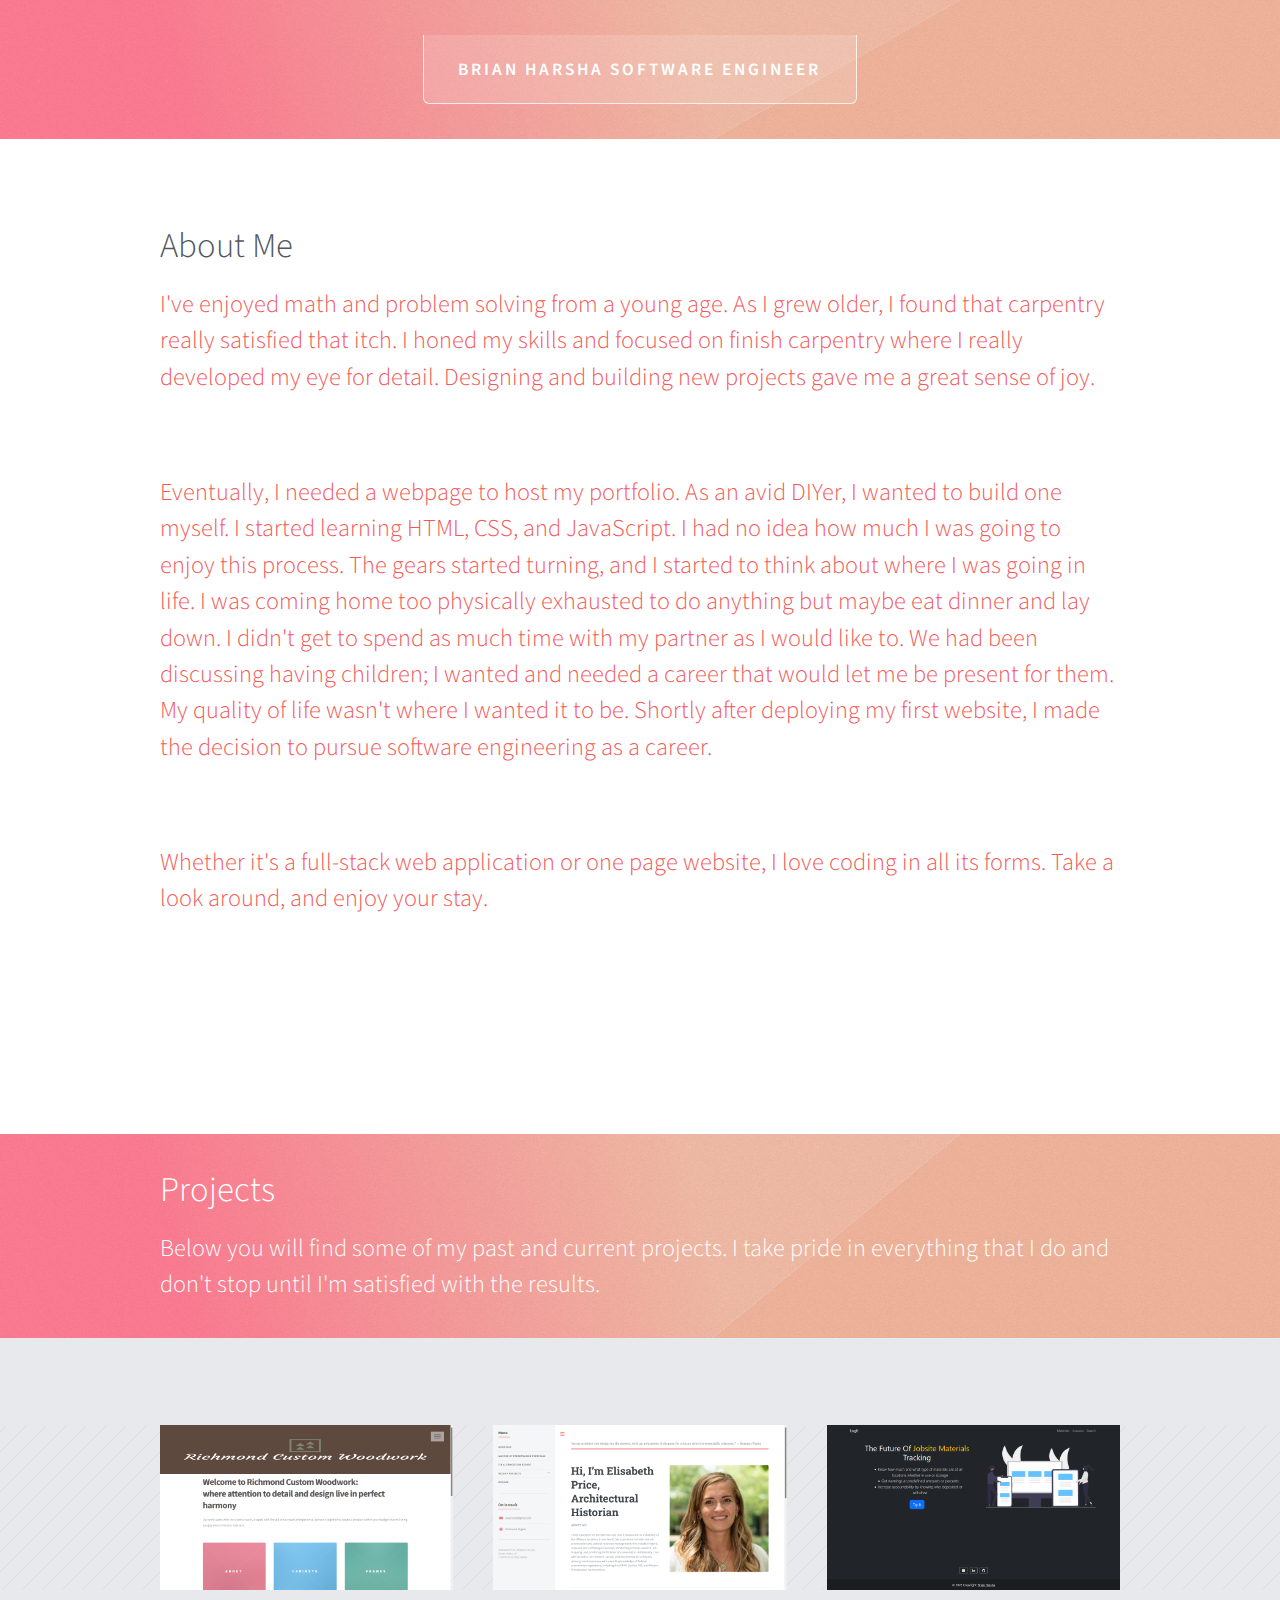
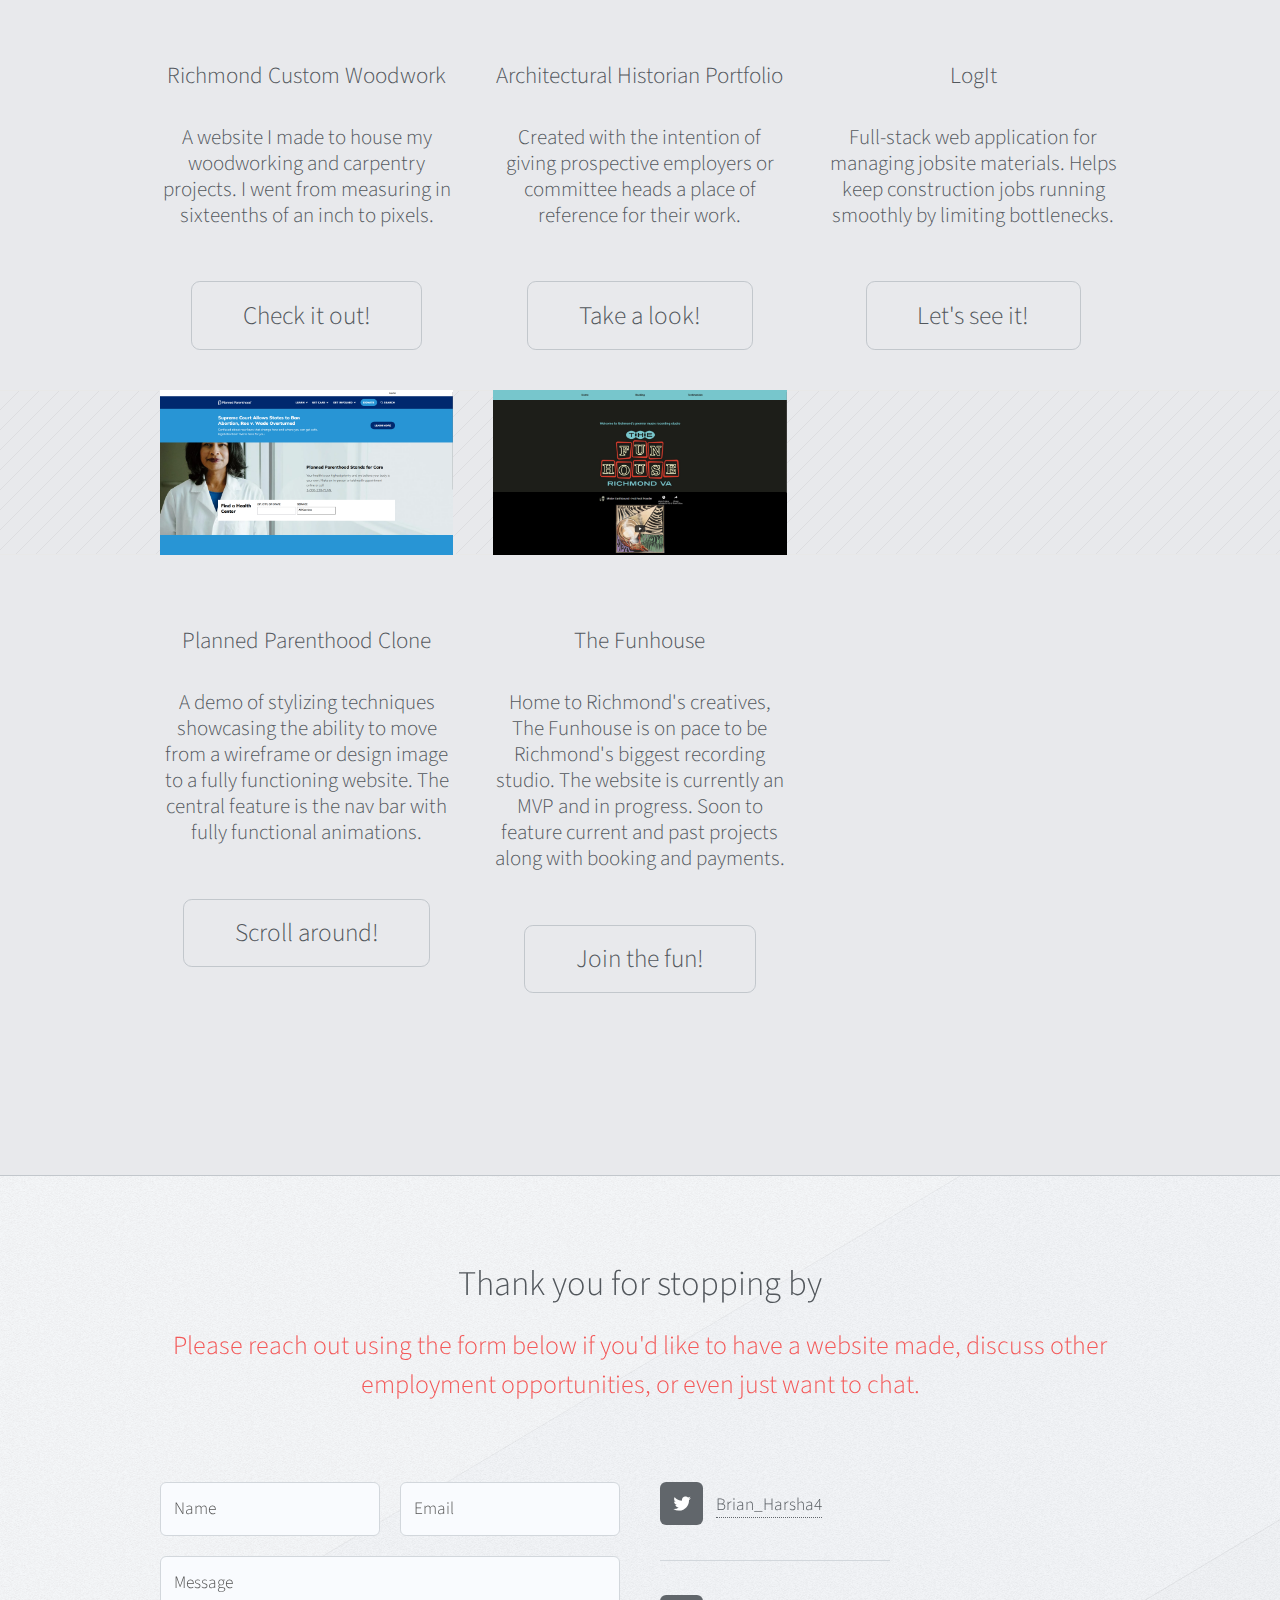
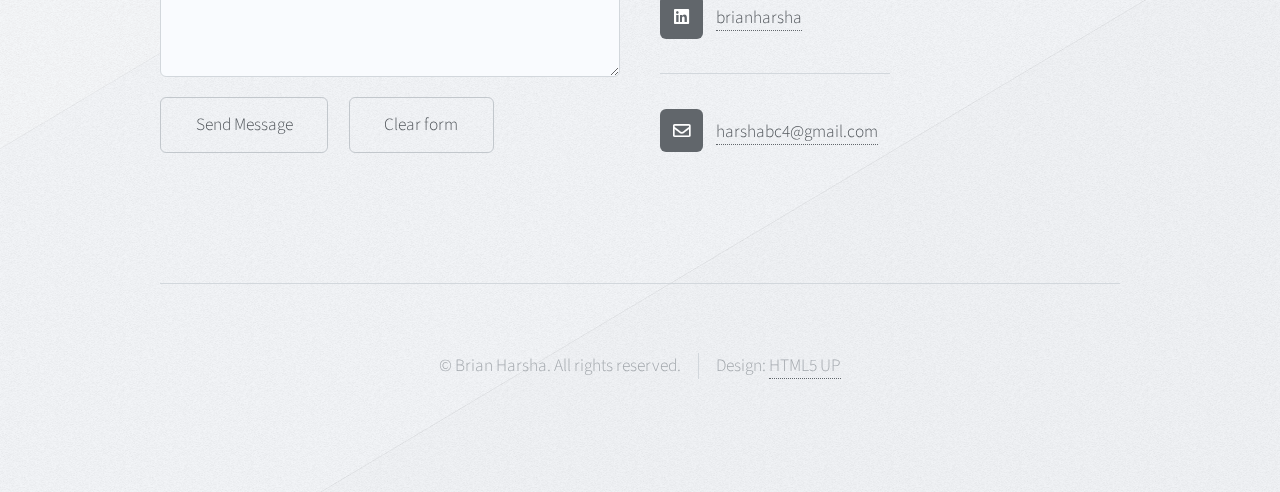
==== commit c798de0c: "add the funhouse" ====
--- a/index.html
+++ b/index.html
@@ -114,6 +114,20 @@
 								</ul>
 							</section>
 
+							<!-- The Funhouse -->
+							<section class="col-4 col-12-narrower feature">
+								<div class="image-wrapper first">
+									<a href="https://thefunhouse.herokuapp.com/" class="image featured" target="_blank"><img src="images/thefunhouse.png" alt="recording studio website thumbnail" /></a>
+								</div>
+								<header>
+									<h3>The Funhouse</h3>
+								</header>
+								<p>Home to Richmond's creatives, The Funhouse is on pace to be Richmond's biggest recording studio.  The website is currently an MVP and in progress.  Soon to feature current and past projects along with booking and payments.</p>
+								<ul class="actions">
+									<li><a href="https://thefunhouse.herokuapp.com/" class="button" target="_blank">Join the fun!</a></li>
+								</ul>
+							</section>
+
 						</div>
 					</div>
 				</div>
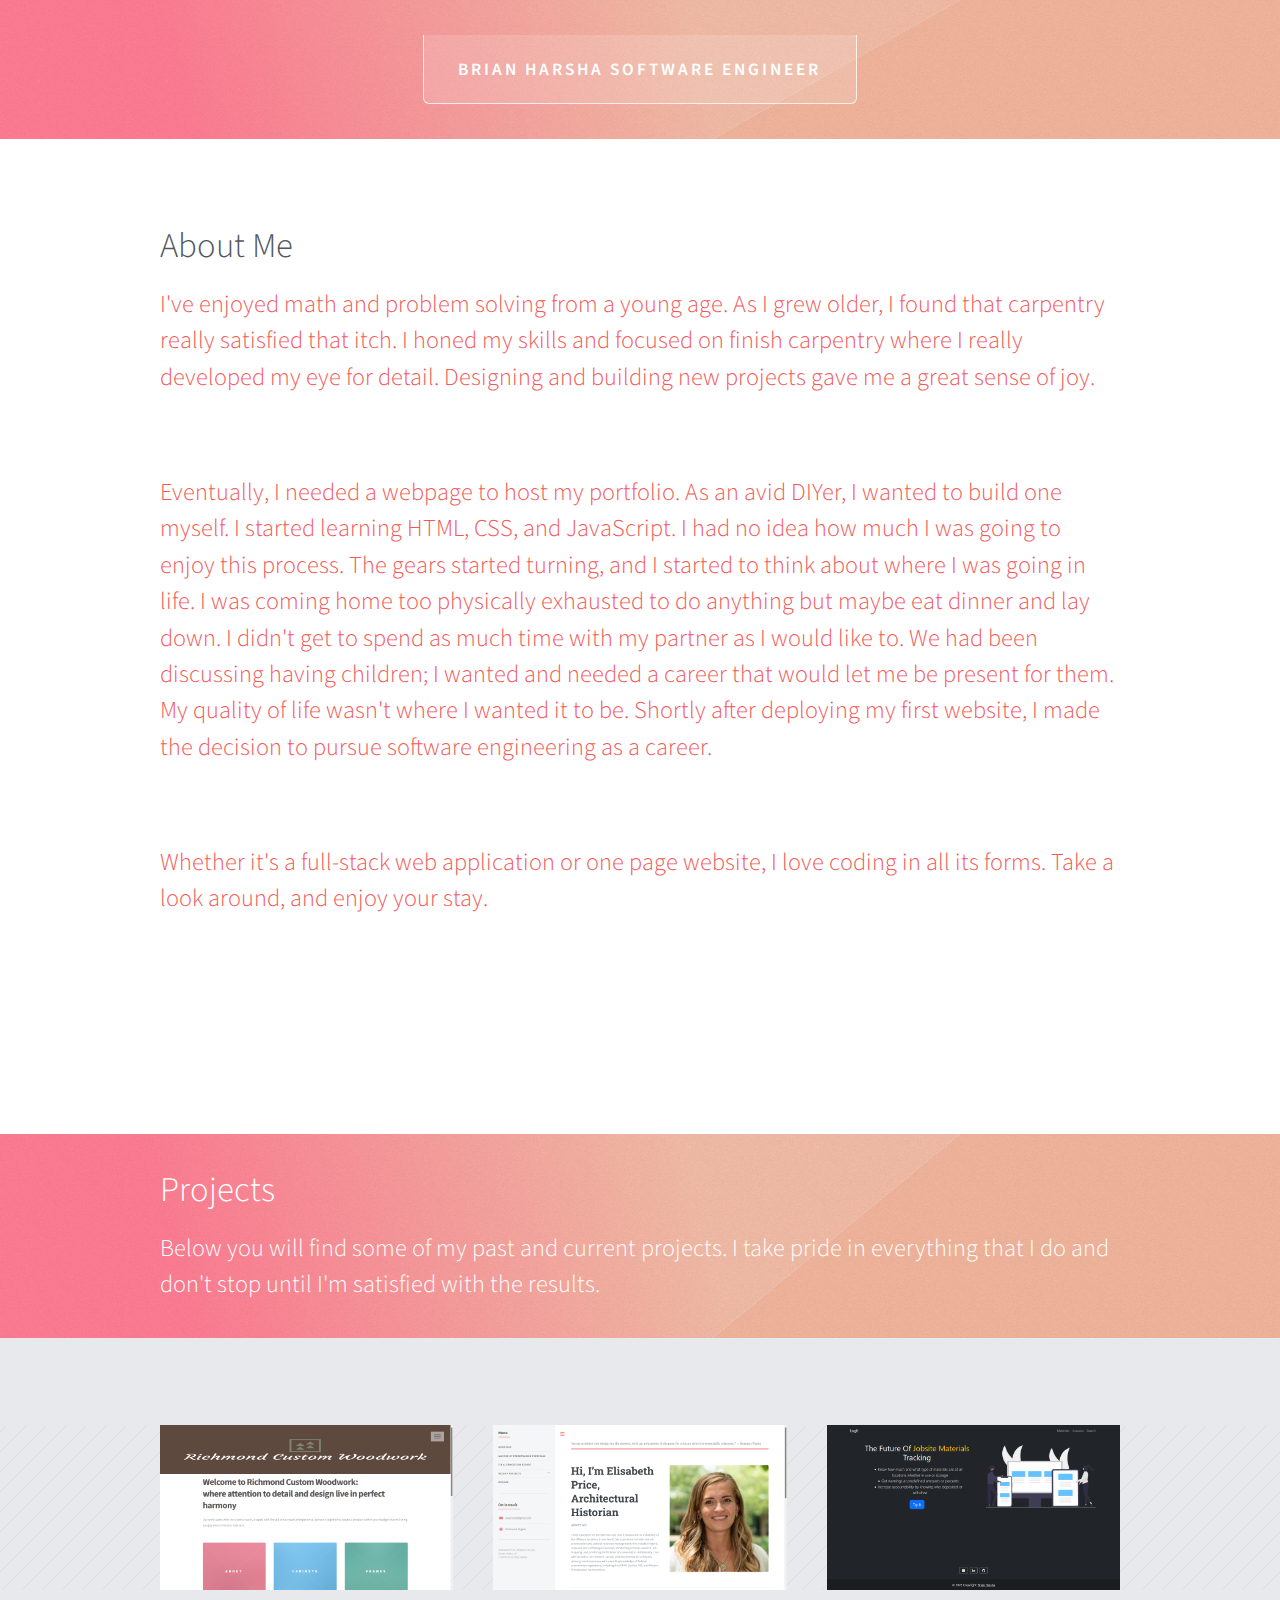
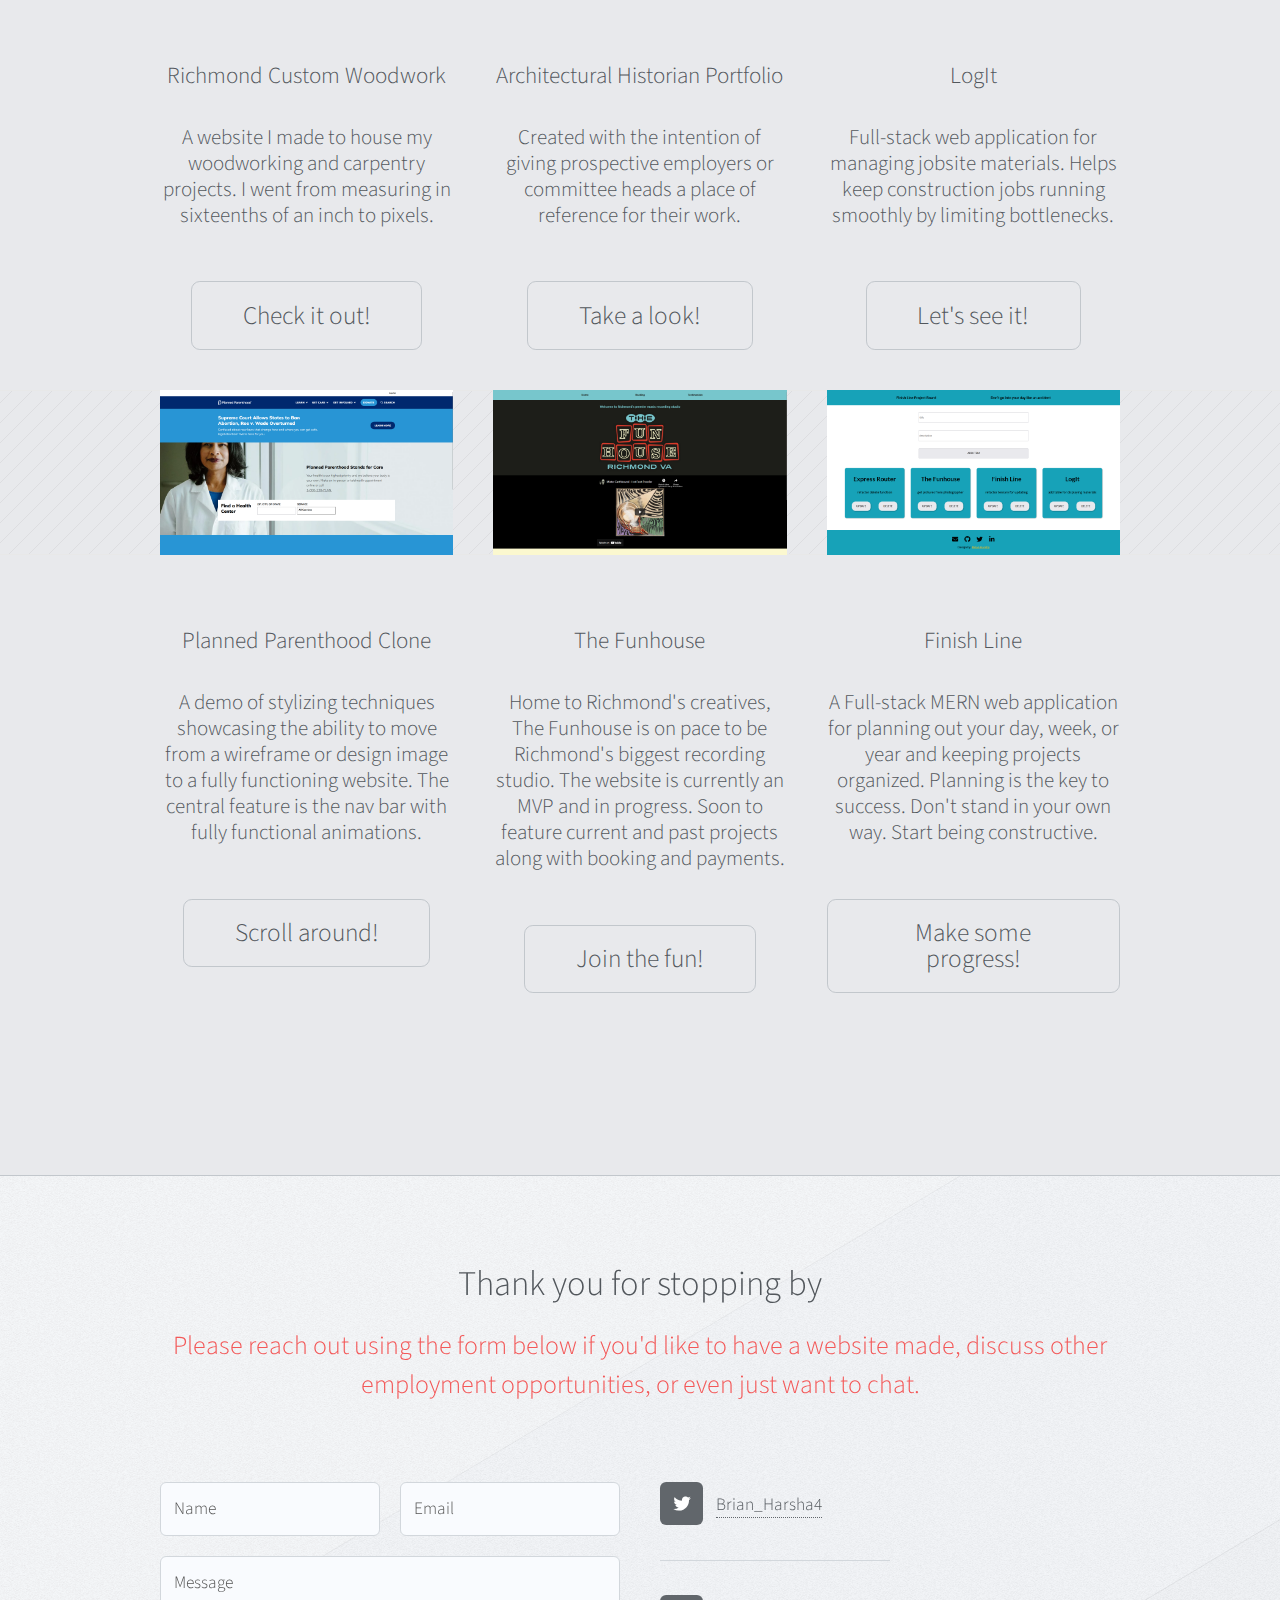
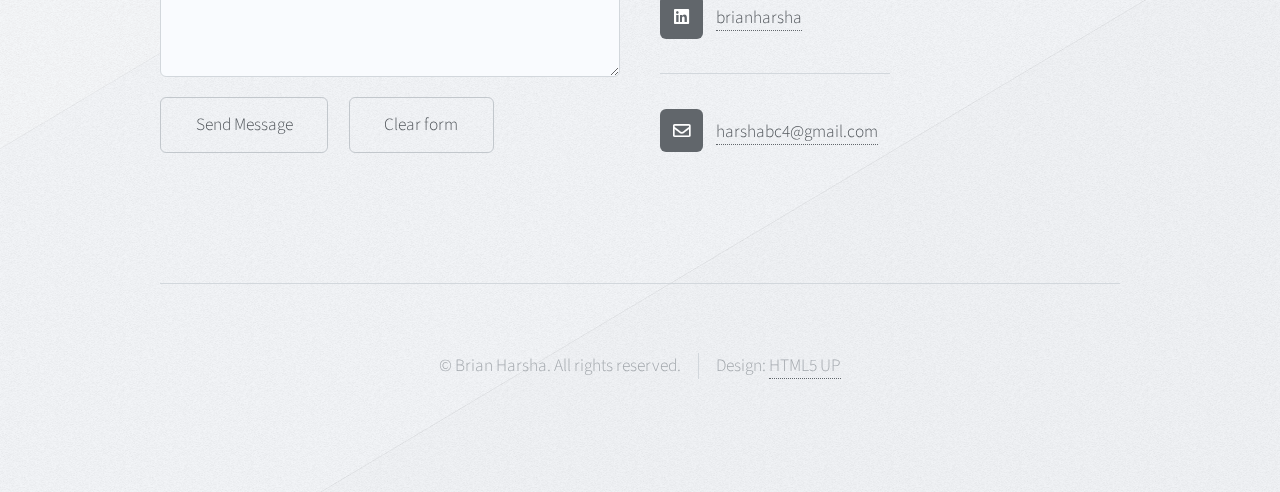
==== commit 17d204cb: "add finish line" ====
--- a/index.html
+++ b/index.html
@@ -128,6 +128,20 @@
 								</ul>
 							</section>
 
+							<!-- Finish Line -->
+							<section class="col-4 col-12-narrower feature">
+								<div class="image-wrapper first">
+									<a href="https://finishlineprojectboard.herokuapp.com/" class="image featured" target="_blank"><img src="images/finishline.png" alt="recording studio website thumbnail" /></a>
+								</div>
+								<header>
+									<h3>Finish Line</h3>
+								</header>
+								<p>A Full-stack MERN web application for planning out your day, week, or year and keeping projects organized.  Planning is the key to success.  Don't stand in your own way.  Start being constructive.</p>
+								<ul class="actions">
+									<li><a href="https://finishlineprojectboard.herokuapp.com/" class="button" target="_blank">Make some progress!</a></li>
+								</ul>
+							</section>
+
 						</div>
 					</div>
 				</div>
